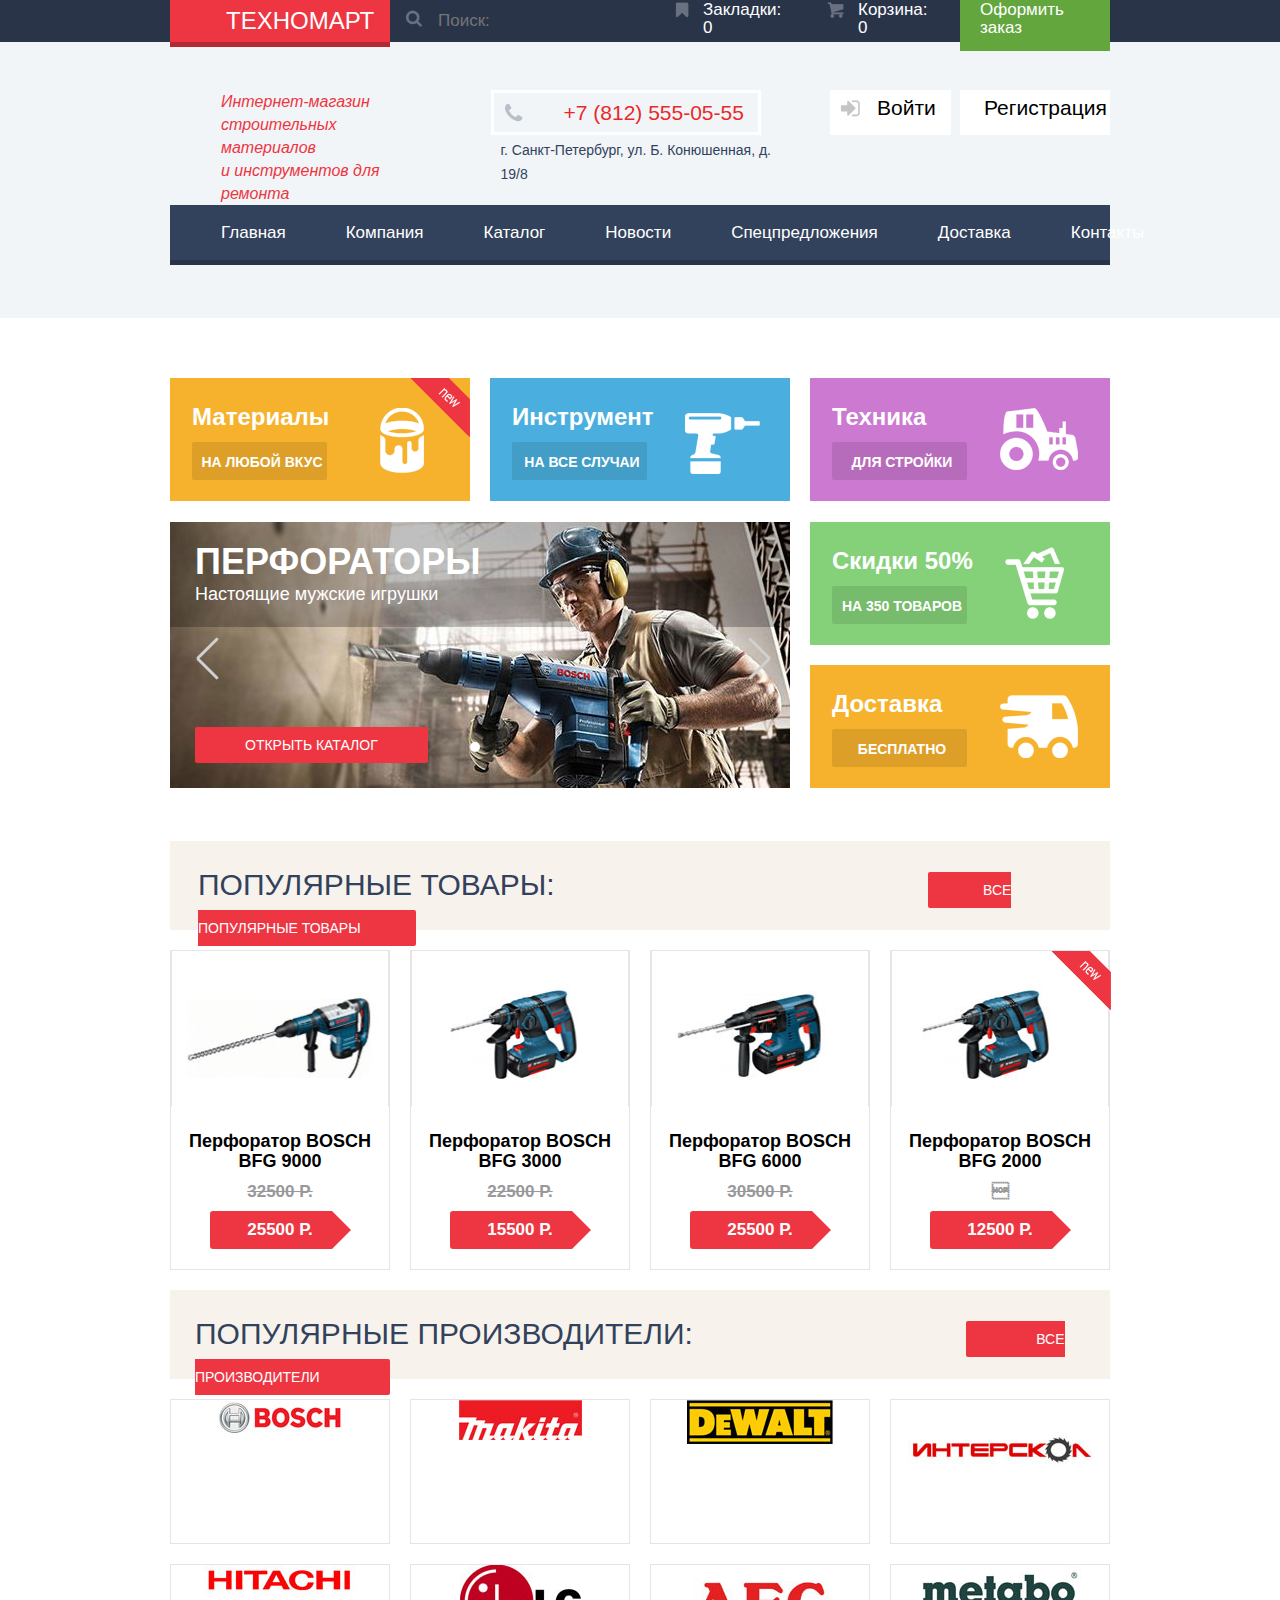
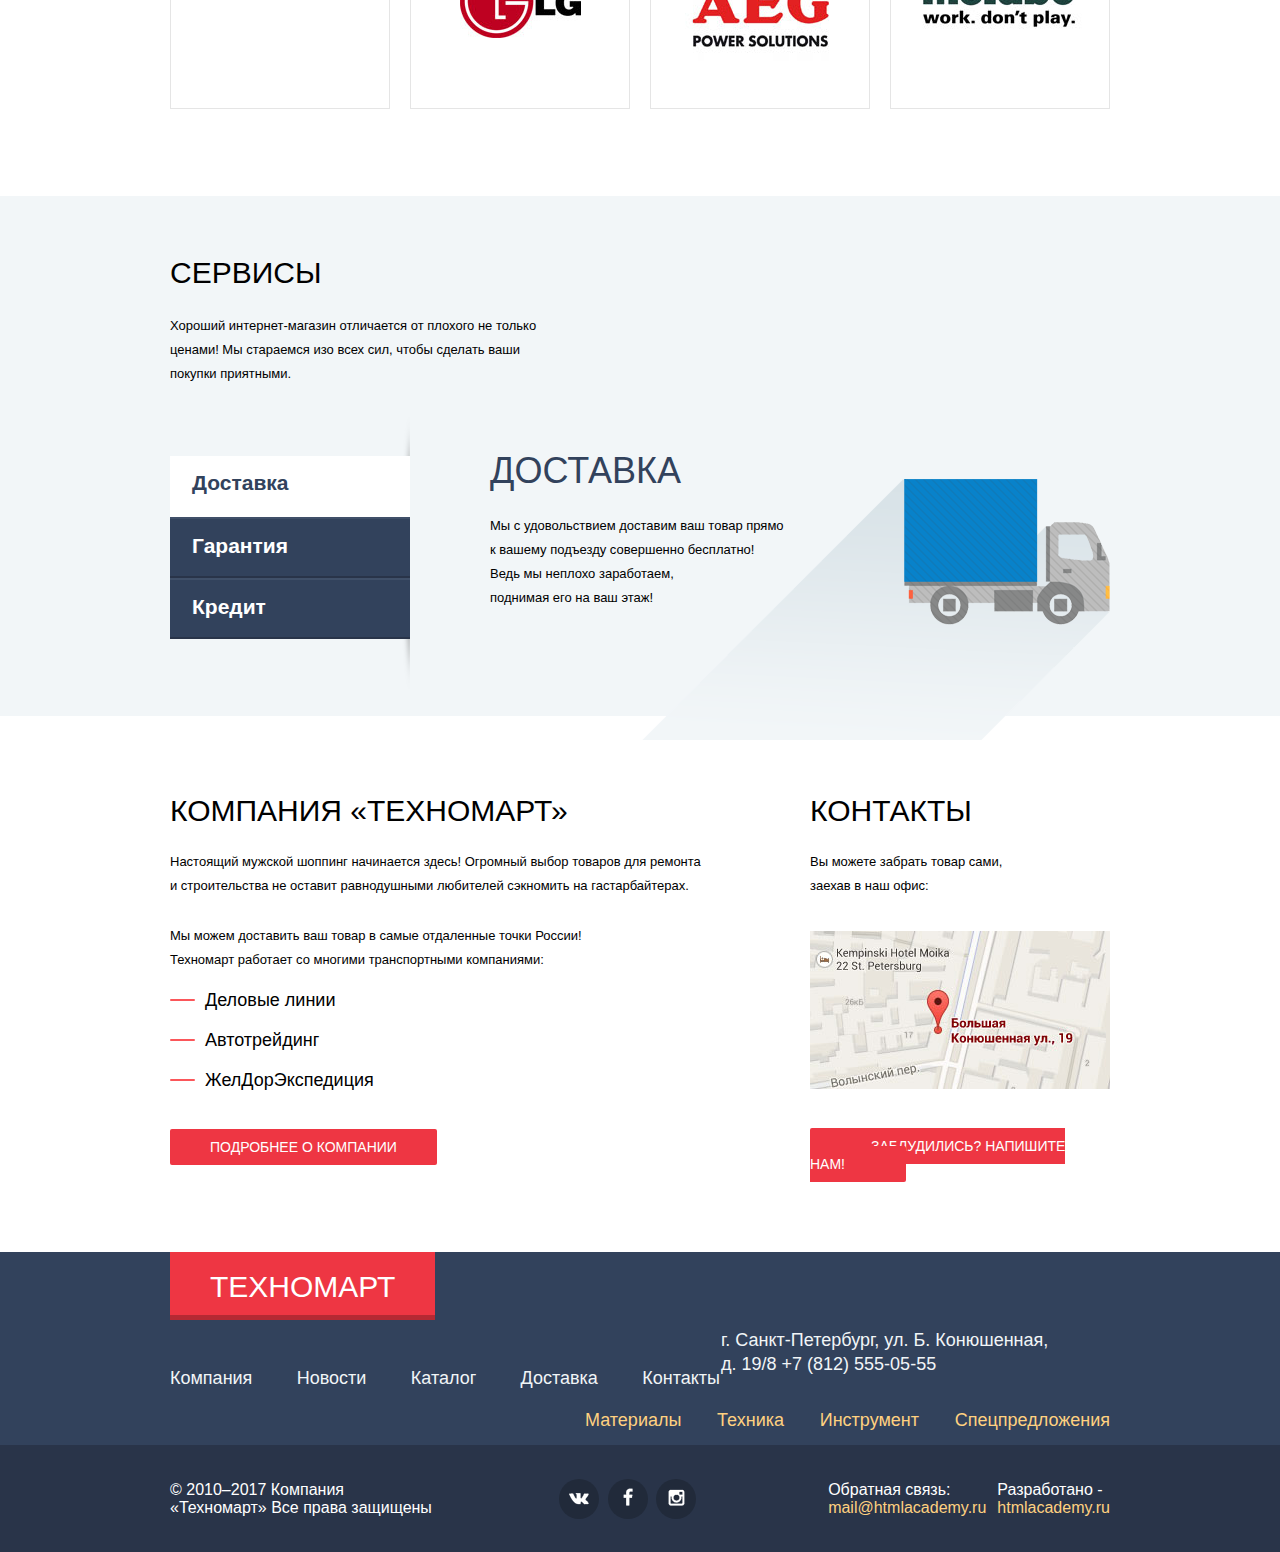
==== index.html @ 322a37ca "Декоративные элементы" ====
<!DOCTYPE html>
<html lang="ru">
  <head>
    <meta charset="utf-8">
    <title>HTML Academy: Техномарт</title>
    <link href="css/style.css" rel="stylesheet">
  </head>
  <body>
    <header class="page-header">
      <div class="top-header">
        <div class="top-header-layout container">
          <div class="header-logo">
            <a class="header-logo-link">ТЕХНОМАРТ</a>
          </div>
          <form action="https://echo.htmlacademy.ru" method="get" class="search">
            <input type="search" name="search" placeholder="Поиск:">
            <input type="submit" value="Отправить" class="search-btn">
          </form>
          <div class="marker">
            <a class="header-link" href="#">Закладки: 0</a>
          </div>
          <div class="basket">
            <a class="header-link" href="#">Корзина: 0</a>
          </div>
          <div class="make-order">
            <a class="header-link" href="#">Оформить заказ</a>
          </div>
        </div>
      </div>
      <div class="middle-header">
        <div class="container">
          <div class="middle-header-layout">
            <div class="desk">
              <p>Интернет-магазин строительных материалов
                и&nbsp;инструментов для ремонта</p>
            </div>
            <div class="header-contacts">
              <div class="phone">
                <p>+7 (812) 555-05-55</p>
              </div>
              <div class="header-adress">
                <p>г. Санкт-Петербург, ул. Б. Конюшенная, д. 19/8</p>
              </div>
            </div>
            <div class="user-block"> <!--Оставлен только блок незарегистрированного пользователя, согласно макета-->
              <div class="user-out">
                <a class="login user-btn" href="#">Войти</a>
                <a class="registration user-btn" href="#">Регистрация</a>
              </div>
            </div>
          </div>
          <nav class="main-nav">
            <a>Главная</a>
            <a href="#">Компания</a>
            <a href="#">Каталог</a>
            <a href="#">Новости</a>
            <a href="#">Спецпредложения</a>
            <a href="#">Доставка</a>
            <a href="#">Контакты</a>
          </nav>
        </div>
      </div>
    </header>
    <main>
      <div class="container">
        <section class="promo">
          <div class="promo-left">
            <div class="promo-item promo-materials new-promo">
              <p>Материалы</p>
              <a class="promo-btn" href="#">на любой вкус</a>
            </div>
            <div class="promo-item promo-tool">
              <p>Инструмент</p>
              <a class="promo-btn" href="#">на все случаи</a>
            </div>
            <div class="slider">
              <input type="radio" name="slider1" id="slider1_1" checked="checked">
              <label for="slider1_1"></label>
              <div class="slider-show">
                <p class="slider-title">Перфораторы</p>
                <p class="slider-text">Настоящие мужские игрушки</p>
                <a class="btn slider-btn" href="#">Открыть каталог</a>
              </div>
              <input type="radio" name="slider1" id="slider1_2">
              <label for="slider1_2"></label>
              <div class="slider-hide">
                <p class="slider-title">Дрели</p>
                <p class="slider-text">Соседям на радость!</p>
                <a class="btn slider-btn" href="#">Открыть каталог</a>
              </div>
              <a class="next" href="next"></a>
              <a class="prev" href="prev"></a>
            </div>
          </div>
          <div class="promo-right">
            <div class="promo-item promo-mechanism">
              <p>Техника</p>
              <a class="promo-btn" href="#">для стройки</a>
            </div>
            <div class="promo-item promo-sale">
              <p>Скидки 50%</p>
              <a class="promo-btn" href="#">на 350 товаров</a>
            </div>
            <div class="promo-item promo-delivery">
              <p>Доставка</p>
              <a class="promo-btn" href="#">бесплатно</a>
            </div>
          </div>
        </section>
        <section class="top-products">
          <h2 class="subject">
            Популярные товары:
            <a class="btn top-btn" href="#">Все популярные товары</a>
          </h2>
          <div class="top-item-layout">
            <article class="top-item">
              <img src="img/bfg-9000.jpg" width="218" height="156" alt="Перфоратор BOSH BFG 9000">
              <h3><a  class="top-item-title" href="#">Перфоратор BOSCH BFG&nbsp;9000</a></h3>
              <p class="top-item-sale">32500 р.</p>
              <p class="top-item-price">25500 р.</p>
              <div class="btn top-item-btn">
                <a class="item-btn" href="#">Купить</a>
                <a class="item-btn" href="#">В закладки</a>
              </div>
            </article>
            <article class="top-item">
              <img src="img/bfg-3000.jpg" width="218" height="156" alt="Перфоратор BOSH BFG 3000">
              <h3><a  class="top-item-title" href="#">Перфоратор BOSCH BFG&nbsp;3000</a></h3>
              <p class="top-item-sale">22500 р.</p>
              <p class="top-item-price">15500 р.</p>
              <div class="btn top-item-btn">
                <a class="item-btn" href="#">Купить</a>
                <a class="item-btn" href="#">В закладки</a>
              </div>
            </article>
            <article class="top-item">
              <img src="img/bfg-6000.jpg" width="218" height="156" alt="Перфоратор BOSH BFG 6000">
              <h3><a  class="top-item-title" href="#">Перфоратор BOSCH BFG&nbsp;6000</a></h3>
              <p class="top-item-sale">30500 р.</p>
              <p class="top-item-price">25500 р.</p>
              <div class="btn top-item-btn">
                <a class="item-btn" href="#">Купить</a>
                <a class="item-btn" href="#">В закладки</a>
              </div>
            </article>
            <article class="top-item new-item">
              <img src="img/bfg-2000.jpg" width="218" height="156" alt="Перфоратор BOSH BFG 2000">
              <h3><a  class="top-item-title" href="#">Перфоратор BOSCH BFG&nbsp;2000</a></h3>
              <p class="top-item-sale">&#129;</p>
              <p class="top-item-price">12500 р.</p>
              <div class="top-item-btn">
                <a class="item-btn" href="#">Купить</a>
                <a class="item-btn" href="#">В закладки</a>
              </div>
            </article>
          </div>
        </section>
        <section class="top-maker">
          <h2 class="subject">
            Популярные производители:
            <a class="btn top-btn top-maker-btn" href="#">Все производители</a>
          </h2>
          <div class="top-maker-layout">
            <div class="top-maker-item">
              <a class="maker-btn" href="#"><img src="img/bosch.jpg" width="126" height="37" alt="BOSH"></a>
            </div>
            <div class="top-maker-item">
              <a class="maker-btn" href="#"><img src="img/makita.jpg" width="123" height="40" alt="Makita"></a>
            </div>
            <div class="top-maker-item">
              <a class="maker-btn" href="#"><img src="img/dewalt.jpg" width="146" height="44" alt="DeWALT"></a>
            </div>
            <div class="top-maker-item">
              <a class="maker-btn" href="#"><img src="img/interskol.jpg" width="200" height="88" alt="Интерскол"></a>
            </div>
            <div class="top-maker-item">
              <a class="maker-btn" href="#"><img src="img/hitachi.jpg" width="169" height="31" alt="Hitachi"></a>
            </div>
            <div class="top-maker-item">
              <a class="maker-btn" href="#"><img src="img/lg.jpg" width="121" height="73" alt="LG"></a>
            </div>
            <div class="top-maker-item">
              <a class="maker-btn" href="#"><img src="img/aeg.jpg" width="151" height="96" alt="AEG"></a>
            </div>
            <div class="top-maker-item">
              <a class="maker-btn" href="#"><img src="img/metabo.jpg" width="204" height="69" alt="Metabo"></a>
            </div>
          </div>
        </section>
      </div>
      <section class="services">
        <div class="container">
          <h2 class="caption">Сервисы</h2>
          <p class="service-text">Хороший интернет-магазин отличается от плохого не только ценами! Мы стараемся изо всех сил, чтобы сделать ваши покупки приятными.</p>
          <div class="service-layout">
            <div class="service-slider">
              <a class="service-slider-item active" href="#">Доставка</a>
              <a class="service-slider-item" href="#">Гарантия</a>
              <a class="service-slider-item" href="#">Кредит</a>
            </div>
            <div class="service-slider-content">
              <div class="service-item service-delivery">
                <div class="service-slogan">
                  <p class="service-subtitle">Доставка</p>
                  <p class="service-text">
                    Мы с удовольствием доставим ваш товар прямо
                    к&nbsp;вашему&nbsp;подъезду&nbsp;совершенно бесплатно!
                  </p>
                  <p class="service-text">
                    Ведь мы неплохо заработаем, <br> <!--иначе летит текст остальных слайдов-->
                    поднимая его на ваш этаж!
                  </p>
                </div>
              </div>
              <div class="service-item service-guarantee slider-service-hide">
                <div class="service-slogan">
                  <p class="service-subtitle">Гарантия</p>
                  <p class="service-text">
                    Если купленный у нас товар поломается или заискрит,
                    а&nbsp;также&nbsp;в&nbsp;случае пожара, спровоцированного его возгоранием,
                    вы&nbsp;всегда можете быть уверены в нашей гарантии. Мы обменяем
                    сгоревший товар на новый.
                  </p>
                  <p class="service-text">
                    Дом уж восстановите как-нибудь сами
                  </p>
                </div>
              </div>
              <div class="service-item service-credit slider-service-hide">
                <div class="service-slogan">
                  <p class="service-subtitle">Кредит</p>
                  <p class="service-text">
                    Залезть в долговую яму стало проще!
                  </p>
                  <p class="service-text">
                    Кредитные консультанты придут вам на помощь.
                  </p>
                  <a class="btn slider-btn service-btn" href="#">Отправить заявку</a>
                </div>
              </div>
            </div>
          </div>
        </div>
      </section>
      <div class="container">
        <div class="information">
          <section class="about-us">
            <h2 class="caption">КОМПАНИЯ «Техномарт»</h2>
            <p class="service-text">
              Настоящий мужской шоппинг начинается здесь! Огромный выбор товаров для ремонта и строительства не оставит равнодушными любителей сэкномить на гастарбайтерах.
            </p>
            <p class="service-text">
              Мы можем доставить ваш товар в самые отдаленные точки России!
              Техномарт&nbsp;работает&nbsp;со&nbsp;многими транспортными компаниями:
            </p>
            <ul class="partners">
              <li>Деловые линии</li>
              <li>Автотрейдинг</li>
              <li>ЖелДорЭкспедиция</li>
            </ul>
            <a class="btn about-btn" href="#">Подробнее о компании</a>
          </section>
          <section class="info-contacts">
            <h2 class="caption">Контакты</h2>
            <p class="service-text">
              Вы можете забрать товар сами,<br>
              заехав в наш офис:
            </p>
            <img src="img/map-small.jpg" alt="Большая Конюшенная ул.,19" width="300" height="158">
            <a class="map" href="#"></a>
            <a class="btn write-us" href="#">Заблудились? Напишите нам!</a>
          </section>
        </div>
      </div>
    </main>
    <footer>
      <div class="footer-top">
        <div class="footer-top-layout container">
          <div class="footer-logo">
            <a class="footer-logo-link">ТЕХНОМАРТ</a>
          </div>
          <nav class="footer-nav">
            <a href="#">Компания</a>
            <a href="#">Новости</a>
            <a href="#">Каталог</a>
            <a href="#">Доставка</a>
            <a href="#">Контакты</a>
          </nav>
          <div class="footer-contacts">
            <p>г. Санкт-Петербург, ул. Б. Конюшенная, д. 19/8
            +7 (812) 555-05-55</p>
          </div>
          <nav class="footer-nav sub-nav">
            <a href="#">Материалы</a>
            <a href="#">Техника</a>
            <a href="#">Инструмент</a>
            <a href="#">Спецпредложения</a>
          </nav>
        </div>
      </div>
      <div class="footer-bottom">
        <div class="footer-bottom-layout container">
          <div class="footer-copyright">
            <p>
              &#169; 2010–2017 Компания «Техномарт»
              Все&nbsp;права&nbsp;защищены
            </p>
          </div>
          <div class="footer-social">
            <a class="social-btn social-btn-vk" href="#">Вконтакте</a>
            <a class="social-btn social-btn-fb" href="#">Фейсбук</a>
            <a class="social-btn social-btn-inst" href="#">Инстаграм</a>
          </div>
          <div class="footer-email">
            <p>Обратная связь:
              <a class="footer-link" href="mailto:mail@htmlacademy.ru">mail@htmlacademy.ru</a>
            </p>
          </div>
          <div class="footer-creator">
            <p>Разработано -
              <a class="footer-link" href="https://htmlacademy.ru">htmlacademy.ru</a>
            </p>
          </div>
        </div>
      </div>
    </footer>
    <div class="modal-write">
      <form class="modal-write-form" action="https://echo.htmlacademy.ru" method="post">
        <a href="#close" title="Закрыть" class="close">X</a>
        <label>Ваше имя: <input type="text" name="username" placeholder="Представьтесь, пожалуйста"></label>
        <label>Ваш e-mail: <input type="email" name="email" placeholder="Для отправки ответа"></label>
        <label>Текст письма:<textarea name="comment" rows="10">В свободной форме</textarea></label>
        <input type="submit" value="Отправить" class="btn write-btn">
      </form>
    </div>
  </body>
</html>
---- css/style.css ----
html,
body {
  min-width: 960px;
  margin: 0;
  padding: 0;
  font-family: "Cuprum", "Arial", sans-serif;
  font-size: 17px;
  line-height: 18px;
  color: #000000;
  background-color: #ffffff;
}
.container {
  width: 940px;
  padding: 0 10px;
  margin: 0 auto;
}
a {
  text-decoration: none;
  color: inherit;
}
.page-header {
  color: #ffffff;
  background-color: #f1f5f7;
}
.top-header {
  height: 42px;
  background-color: #293449;
}
.top-header-layout {
  display: flex;
  height: 42px;
  align-items: center;
}
.header-logo {
  width: 220px;
  background-color: #ee3643;
  min-height: 42px;
  box-shadow: 0 5px 0 0 #b52933;
}
.header-logo:hover {
  background-color: #ca2c37;
  box-shadow: 0 5px 0 0 #9a212a;
}
.header-logo:active {
  background-color: #ba2732;
  box-shadow: 0 5px 0 0 #8e1e26;
}
.header-logo-link {
  display: block;
  font-size: 24px;
  line-height: 24px;
  padding: 9px 56px;
}
.search {
  width: 270px;
  position: relative;
}
.search input[type="search"] {
  width: 270px;
  min-height: 42px;
  padding-left: 48px;
  padding-top: 12px;
  padding-bottom: 12px;
  font: inherit;
  color: #000000;
  border: none;
  background-color: #293449;
}
.search input[type="search"]:hover {
  background-color: #212a3a;
}
.search input[type="search"]:focus {
  background-color: #ffffff;
}
.search-btn {
  display: none;
}
.search::before {
  content: "";
  position: absolute;
  top: 10px;
  left: 15px;
  width: 20px;
  height: 20px;
  background: transparent url("../img/spritesheet.png") no-repeat;
  background-position: -239px -111px;
  opacity: 0.3;
}
.search:hover::before {
  opacity: 1;
}
.marker,
.basket,
.make-order {
  width: 170px;
  position: relative;
}
.marker .header-link {
  display: block;
  padding: 14px 20px;
  padding-left: 43px;
  padding-top: 9px;
}
.marker .header-link:hover {
  background-color: #212a3a;
}
.marker .header-link:active {
  background-color: #161d29;
}
.marker .header-link::before {
  content: "";
  position: absolute;
  top: 10px;
  left: 15px;
  width: 20px;
  height: 20px;
  background: transparent url("../img/spritesheet.png") no-repeat;
  background-position: -62px -15px;
  opacity: 0.3;
}
.marker .header-link:hover::before {
  opacity: 1;
}
.marker .header-link:active::before {
  opacity: 0.5;
}
.basket .header-link {
  display: block;
  padding: 14px 20px;
  padding-left: 48px;
  padding-top: 9px;
}
.basket .header-link:hover {
  background-color: #212a3a;
}
.basket .header-link:active {
  background-color: #161d29;
}
.basket .header-link::before {
  content: "";
  position: absolute;
  top: 10px;
  left: 17px;
  width: 20px;
  height: 20px;
  background: transparent url("../img/spritesheet.png") no-repeat;
  background-position: -15px -15px;
  opacity: 0.3;
}
.basket .header-link:hover::before {
  opacity: 1;
}
.basket .header-link:active::before {
  opacity: 0.5;
}
.basket-catalog {
  background: #ee3643;
}
.make-order {
  background-color: #63a63e;
}
.make-order:hover {
  background-color: #5fbb2d;
}
.make-order:active {
  background-color: #518534;
}
.make-order .header-link {
  display: block;
  padding: 14px 20px;
  padding-top: 9px;
}
.header-link {
  display: block;
  padding: 14px 20px;
}
.middle-header {
  padding-bottom: 10px;
  margin-bottom: 60px;
  min-height: 218px;
  background-color: #f1f5f7;
}
.catalog-header {
  margin-bottom: 0;
}
.middle-header-layout {
  display: flex;
  min-height: 111px;
  justify-content: space-between;
  margin-top: 48px;
}
.desk {
  width: 205px;
  font-size: 16px;
  line-height: 23px;
  font-style: italic;
  color: #ee3643;
  padding-left: 51px;
  padding-right: 45px;
}
.desk p {
  margin: 0;
}
.header-contacts {
  width: 300px;
}
.phone {
  font-size: 21px;
  color: #e9292a;
  border: solid 3px #ffffff;
  width: 264px;
  height: 39px;
  position: relative;
}
.phone p {
  margin: 0;
  padding-left: 70px;
  padding-top: 11px;
}
.phone p::before {
  content: "";
  position: absolute;
  top: 10px;
  left: 10px;
  width: 20px;
  height: 20px;
  background: transparent url("../img/spritesheet.png") no-repeat;
  background-position: -239px -62px;
}
.header-adress {
  font-size: 14px;
  line-height: 24px;
  color: #32425c;
}
.header-adress p {
  margin: 0;
  margin-top: 3px;
  padding-left: 10px;
}
.user-block {
  width: 300px;
}
.user-out {
  display: flex;
  justify-content: space-between;
}
.user-btn {
  font-size: 21px;
  color: #000000;
  background: #ffffff
}
.login {
  width: 66px;
  height: 26px;
  padding-left: 47px;
  padding-top: 9px;
  padding-right: 8px;
  padding-bottom: 10px;
  background-color: #ffffff;
  margin-left: 20px;
  position: relative;
}
.login:hover {
  color: #ee3643;
}
.login:active {
  color: #e4e4e4;
}
.login::before {
  content: "";
  position: absolute;
  top: 10px;
  left: 10px;
  width: 20px;
  height: 20px;
  background: transparent url("../img/spritesheet.png") no-repeat;
  background-position: -170px -123px;
}
.login:hover::before {
  background-position: -125px -170px;
}
.login:active::before {
  background-position: -170px -123px;
}
.registration {
  width: 102px;
  height: 26px;
  padding-left: 24px;
  padding-top: 9px;
  padding-right: 24px;
  padding-bottom: 10px;
  background-color: #ffffff;
}
.registration:hover {
  color: #ee3643;
}
.registration:active {
  color: #e4e4e4;
}
.profile {
  display: inline-block;
  padding: 10px;
  padding-bottom: 14px;
  padding-left: 49px;
  padding-right: 0;
  position: relative;
}
.profile::before {
  content: "";
  position: absolute;
  top: 11px;
  left: 12px;
  width: 20px;
  height: 20px;
  background: transparent url("../img/spritesheet.png") no-repeat;
  background-position: -15px -205px;
}
.exit {
  position: relative;
  display: inline-block;
  min-width: 25px;
  font-size: 0;
}
.exit::before {
  content: "";
  position: absolute;
  bottom: 5px;
  left: 30px;
  width: 20px;
  height: 20px;
  background: transparent url("../img/spritesheet.png") no-repeat;
  background-position: -175px -170px;
}
.user-nav {
  padding-top: 8px;
  font-size: 16px;
  margin-left: 17px;
}
.user-info {
  text-decoration: underline;
  color: #32425c;
  padding-right: 31px;
  position: relative;
}
.user-info:first-child::after {
  content: "";
  position: absolute;
  width: 4px;
  height: 4px;
  border-radius: 50%;
  background-color: #000000;
  right: 10px;
  top: 8px;
}
.main-nav {
  display: flex;
  min-height: 55px;
  justify-content: space-around;
  align-items: center;
  line-height: 17px;
  background-color: #32425c;
  padding-left: 21px;
  padding-right: 22px;
  box-shadow: 0 5px 0 0 #293449;
}
.main-nav a {
  padding: 19px 30px;
}
.main-nav a:hover {
  background-color: #293449;
}
.main-nav a:active {
  background-color: #1d2739;
  box-shadow: 0 5px 0 0 #1d2739;
}
.btn {
  font-size: 14px;
  color: #ffffff;
  background-color: #ee3643;
}
.promo {
  display: flex;
  justify-content: space-between;
  margin-bottom: 53px;
  color: #ffffff;
  height: 410px;
}
.promo-left {
  display: flex;
  flex-wrap: wrap;
  justify-content: space-between;
  align-content: space-between;
  margin-bottom: 20px;
  width: 620px;
  height: 410px;
}
.promo-right {
  display: flex;
  flex-direction: column;
  justify-content: space-between;
  align-items: center;
  width: 300px;
  height: 410px;
}
.promo-item {
  width: 278px;
  height: 123px;
  font-weight: bold;
  font-size: 24px;
  line-height: 30px;
  padding-left: 22px;
}
.promo-item p {
  margin-bottom: 10px;
}
.promo-materials {
  background: #f6b22d url("../img/promo-materials.png") no-repeat;
  background-position: 210px 30px;
}
.promo-tool {
  background: #4aafde url("../img/promo-tool.png") no-repeat;
  background-position: 195px 35px;
}
.promo-mechanism {
  background: #cc79d1 url("../img/promo-technics.png") no-repeat;
  background-position: 190px 30px;
}
.promo-sale {
  background: #85d179 url("../img/promo-sale.png") no-repeat;
  background-position: 195px 25px;
}
.promo-delivery {
  background: #f6b22d url("../img/promo-delivery.png") no-repeat;
  background-position: 190px 30px;
}
.promo-btn {
  display: block;
  width: 130px;
  height: 33px;
  text-align: center;
  vertical-align: middle;
  border-radius: 2px;
  text-transform: uppercase;
  padding-top: 5px;
  padding-left: 5px;
  background-color: rgba(0, 0, 0, 0.1);
  font-size: 14px;
  color: #ffffff;
}
.promo-btn:hover {
  background-color: rgba(0, 0, 0, 0.2);
}
.promo-btn:active {
  background-color: rgba(0, 0, 0, 0.3);
}
.new-promo {
  position: relative;
}
.new-promo::before {
  content: "";
  position: absolute;
  left: 240px;
  width: 60px;
  height: 60px;
  background: url("../img/new flag.png") no-repeat;
}
.slider {
  width: 620px;
  height: 266px;
  position: relative;
}
.slider > div {
  position: absolute;
  top: 0;
  left: 0;
  right: 0;
  bottom: 0;
  z-index: 0;
  visibility: hidden;
  opacity: 0;
}
.slider > input:checked + label + div {
  visibility: visible;
  opacity: 1;
}
.slider > input {
  display: none;
}
.slider > input + label {
  display: inline-block;
  width: 10px;
  height: 10px;
  border-radius: 8px;
  background: #ffffff;
  cursor: pointer;
  position: absolute;
  left: 300px;
  top: 220px;
  margin-right: 10px;
}
.slider > input:checked + label {
  width: 6px;
  height: 6px;
  border-radius: 5px;
  border: 2px solid #ffffff;
  background: #ee3643;
}
.slider-hide {
  background: #867966 url("../img/slider-2.jpg") no-repeat;
}
.slider-show {
  background: #867966 url("../img/slider-1.jpg") no-repeat;
}
.slider-title {
  font-weight: bold;
  font-size: 36px;
  line-height: 30px;
  margin-bottom: 0;
  margin-left: 25px;
  margin-top: 25px;
  text-transform: uppercase;
}
.slider-text {
  font-family: "PT Sans", "Verdana", sans-serif;
  font-size: 18px;
  line-height: 24px;
  margin-left: 25px;
  padding-bottom: 75px;
  margin-top: 5px;
  margin-bottom: 55px
}
.slider-btn {
  margin-left: 25px;
  padding: 10px 50px;
  text-transform: uppercase;
  border-radius: 2px;
}
.slider-btn:hover {
  background: #ca2c37;
}
.slider-btn:active {
  background: #ba2732;
}
.next {
  position: relative;
}
.next::after {
  content: "";
  position: absolute;
  top: 125px;
  left: 23px;
  width: 29px;
  height: 3px;
  background-color: #d0d0d0;
  border-radius: 1px;
  transform: rotate(-45deg);
}
.next::before {
  content: "";
  position: absolute;
  top: 145px;
  left: 23px;
  width: 29px;
  height: 3px;
  background-color: #d0d0d0;
  border-radius: 1px;
  transform: rotate(45deg);
}
.prev {
  position: relative;
}
.prev::after {
  content: "";
  position: absolute;
  top: 125px;
  left: 575px;
  width: 29px;
  height: 3px;
  background-color: #d0d0d0;
  border-radius: 1px;
  transform: rotate(45deg);
}
.prev::before {
  content: "";
  position: absolute;
  top: 145px;
  left: 575px;
  width: 29px;
  height: 3px;
  background-color: #d0d0d0;
  border-radius: 1px;
  transform: rotate(-45deg);
}
.top-products {
  margin-bottom: 20px;
}
.subject {
  height: 56px;
  margin-bottom: 20px;
  color: #32425c;
  font-size: 30px;
  line-height: 38px;
  background-color: #f7f3ec;
  padding-left: 28px;
  padding-top: 25px;
  padding-bottom: 8px;
  text-transform: uppercase;
  font-weight: normal;
}
.top-btn {
  /*никак не получается поднять на 5px;*/
  padding: 10px 55px;
  border-radius: 2px;
  margin-left: 365px;
  line-height: 18px;
}
.catalog-subject {
  background-color: #f2f6f8;
  margin-top: 0;
}
.top-item-layout {
  display: flex;
  min-height: 318px;
  justify-content: space-between;
}
.top-item {
  width: 218px;
  font-family: "PT Sans", "Verdana", sans-serif;
  font-weight: bold;
  text-align: center;
  border: solid 1px #e5e5e5;
}
.top-item h3 {
  margin: 0;
  margin-top: 20px;
}
.top-item-title {
  line-height: 20px;
  font-size: 18px;
}
.top-item-sale {
  color: #999999;
  text-decoration: line-through;
  margin-top: 12px;
  margin-bottom: 9px;
  text-transform: uppercase;
}
.top-item-price {
  position:relative;
  width:80px;
  margin:10px auto;
  margin-bottom:20px;
  padding:10px 30px;
  color:white;
  background:#ee3643;
  border-radius:3px;
  text-transform: uppercase;
}
.top-item-price::after {
  content:"";
   position:absolute;
   top:0;
   right:-20px;
   width:0;
   height:0;
   border:19px solid white;
   border-left-color:#ee3643;
}
.top-item-btn {
  display: none;
  font-family: "Cuprum", "Arial", sans-serif;
}
.new-item {
  position: relative;
}
.new-item::before {
  content: "";
  position: absolute;
  left: 160px;
  width: 60px;
  height: 60px;
  background: url("../img/new flag.png") no-repeat;
}
.top-maker {
  margin-bottom: 67px;
}
.top-maker .subject {
  margin-top: 0;
  padding-left: 25px;
}
.top-maker-btn {
  padding: 10px 70px;
  margin-left: 265px;
}
.top-maker-layout {
  display: flex;
  flex-wrap: wrap;
  justify-content: space-between;
}
.top-maker-item {
  width: 218px;
  height: 143px;
  border: solid 1px #e5e5e5;
  text-align: center;
  margin-bottom: 20px;
}
.services {
  min-height: 480px;
  padding-top: 40px;
  background-color: #f2f6f8;
  margin-bottom: 58px;
}
.caption {
  font-size: 30px;
  line-height: 24px;
  text-transform: uppercase;
  margin-bottom: 29px;
  font-weight: normal;
}
.services .service-text {
  width: 400px;
}
.service-text {
  font-family: "PT Sans", "Verdana", sans-serif;
  font-size: 13px;
  line-height: 24px;
}
.service-layout {
  display: flex;
  height: 285px;
  margin-top: 25px;
}
.service-slider {
  width: 240px;
  background: url("../img/Layer 118.png") no-repeat right;
  padding: 45px 0;
}
.slider-service-hide {
  display: none;
}
.service-slider-item {
  height: 45px;
  color: #ffffff;
  font-weight: bold;
  font-size: 21px;
  line-height: 30px;
  background-color: #32425c;
  display: block;
  border-top: solid 2px #405069;
  border-bottom: solid 2px #293449;
  padding-left: 22px;
  padding-top: 12px;
}
.active {
  height: 49px;
  color: #32425c;
  background-color: #ffffff;
  border: none;
}
.service-slider-content {
  width: 700px;
}
.service-item {
  padding-left: 80px;
  padding-bottom: 130px;
}
.service-subtitle {
  line-height: 24px;
  font-size: 36px;
  color: #32425c;
  text-transform: uppercase;
  margin-top: 48px;
  margin-bottom: 31px;
}
.service-slogan .service-text {
  margin: 0;
}
.service-delivery {
  background: url("../img/delivery.png") no-repeat right bottom;
}
.service-guarantee {
  background: url("../img/guarantee.png") no-repeat right top;
}
.service-credit {
  background: url("../img/credit.png") no-repeat right top;
}
.service-btn {
  padding: 10px 45px;
  margin-left: 0;
}
.information {
  display: flex;
  margin-bottom: 63px;
  min-height: 415px;
}
.about-us {
  width: 540px;
}
.about-us .caption,
.info-contacts .caption {
  margin-bottom: 27px;
}
.about-us .service-text {
  margin-top: 26px;
}
.partners {
  font-size: 18px;
  line-height: 20px;
  list-style: none;
  padding-left: 0;
  margin-bottom: 28px;
}
.partners li {
  position: relative;
  padding-left: 35px;
  padding-bottom: 20px;
}
.partners li::before {
  content: "";
  position: absolute;
  top: 9px;
  left: 0;
  width: 25px;
  height: 2px;
  background-color: #fb565a;
  border-radius: 1px;
}
.about-btn {
  padding: 10px 40px;
  border-radius: 2px;
  text-transform: uppercase;
}
.info-contacts {
  width: 300px;
  margin-left: auto;
}
.info-contacts img {
  margin-top: 20px;
  margin-bottom: 44px;
}
.write-us {
  padding: 10px 61px;
  border-radius: 2px;
  text-transform: uppercase;
}
.breadcrumbs {
  font-family: "PT Sans", "Verdana", sans-serif;
  font-size: 13px;
  height: 60px;
  text-transform: uppercase;
}
.breadcrumbs-item {
  position: relative;
}
.breadcrumbs-item::after {

}
.catalog-content {
  font-family: "PT Sans", "Verdana", sans-serif;
  display: flex;
  justify-content: space-between;
}
.catalog-left {
  width: 220px;
}
.making-item {
  display: flex;
  flex-direction: column;
  height: 750px;
}
.filter {
  font-size: 13px;
  height: 22px;
  margin-bottom: 16px;
  background-color: #f7f3ec;
}
.price {
  height: 192px;
}
.price-selection {
  font-weight: bold;
  line-height: 30px;
}
.option {
  font-size: 15px;
  line-height: 20px;
}
.option-title {
  line-height: 30px;
  font-weight: bold;
}
.brends {
  min-height: 265px;
}
.energy {
  min-height: 200px;
}
.catalog-submit {
  font-size: 13px;
}
.catalog-right {
  width: 700px;
  margin-left: auto;
}
.sorting {
  font-size: 13px;
  display: flex;
  background-color: #f7f3ec;
}
.sorting-left {
  width: 375px;
  margin-left: 110px;
}
.sorting-right {
  width: 70px;
  margin-left: 25px;
}
.catalog-item {
  display: flex;
  flex-wrap: wrap;
  justify-content: space-between;
}
.navigation {
  font-size: 13px;
}
.main-bottom {
  font-size: 30px;
  line-height: 24px;
}
.about .service-text {
  width: auto;
}
.footer-top-layout {
  display: flex;
  flex-wrap: wrap;
  height: 193px;
}
.footer-top {
  font-size: 18px;
  line-height: 24px;
  color: #f1f5f7;
  background-color: #32425c;
}
.footer-logo {
  margin-right: 172px;
  height: 63px;
  background-color: #ee3643;
  box-shadow: 0 5px 0 0 #b52933;
}
.footer-logo-link {
  display: block;
  color: #ffffff;
  padding: 20px 40px;
  font-size: 30px;
  line-height: 30px;
}
.footer-nav {
  display: flex;
  justify-content: space-between;
  width: 550px;
  padding-top: 38px;
}
.footer-nav a:hover {
  text-decoration: underline;
}
.footer-nav a:active {
  text-decoration: none;
  color: #a4abb4;
}
.footer-contacts {
  width: 330px;
  padding-left: 1px;
}
.footer-contacts p {
  margin-top: 0;
}
.sub-nav {
  width: 525px;
  margin-left: auto;
  color: #ffd180;
  padding-top: 0;
}
.sub-nav a:active {
  color: #ad956f;
}
.footer-bottom {
  color: #ffffff;
  font-size: 16px;
  background-color: #293449;
}
.footer-bottom-layout {
  display: flex;
  height: 107px;
  align-items: center;
}
.footer-copyright {
  width: 310px;
}
.footer-social {
  width: 310px;
  padding-left: 116px;
}
.social-btn {
  display: inline-block;
  width: 40px;
  height: 40px;
  margin: 0 2px;
  background: #212a3a url("../img/spritesheet.png") no-repeat center;
  border-radius: 50%;
  font-size: 0;
  vertical-align: top;
  text-decoration: none;
}
.social-btn:hover,
.social-btn:active {
  background-color: #ee3643
}
.social-btn-vk {
  background-position: -52px -239px;
}

.social-btn-fb {
  background-position: -211px -196px;
}

.social-btn-inst {
  background-position: -3px -243px;
}
.footer-email {
  width: 180px;
}
.footer-link {
  color: #ffd180;
}
.footer-creator {
  width: 140px;
}
.footer-creator p {
  margin-left: 11px;
}
.modal-write {
  width: 620px;
  height: 430px;
  display: none;
}
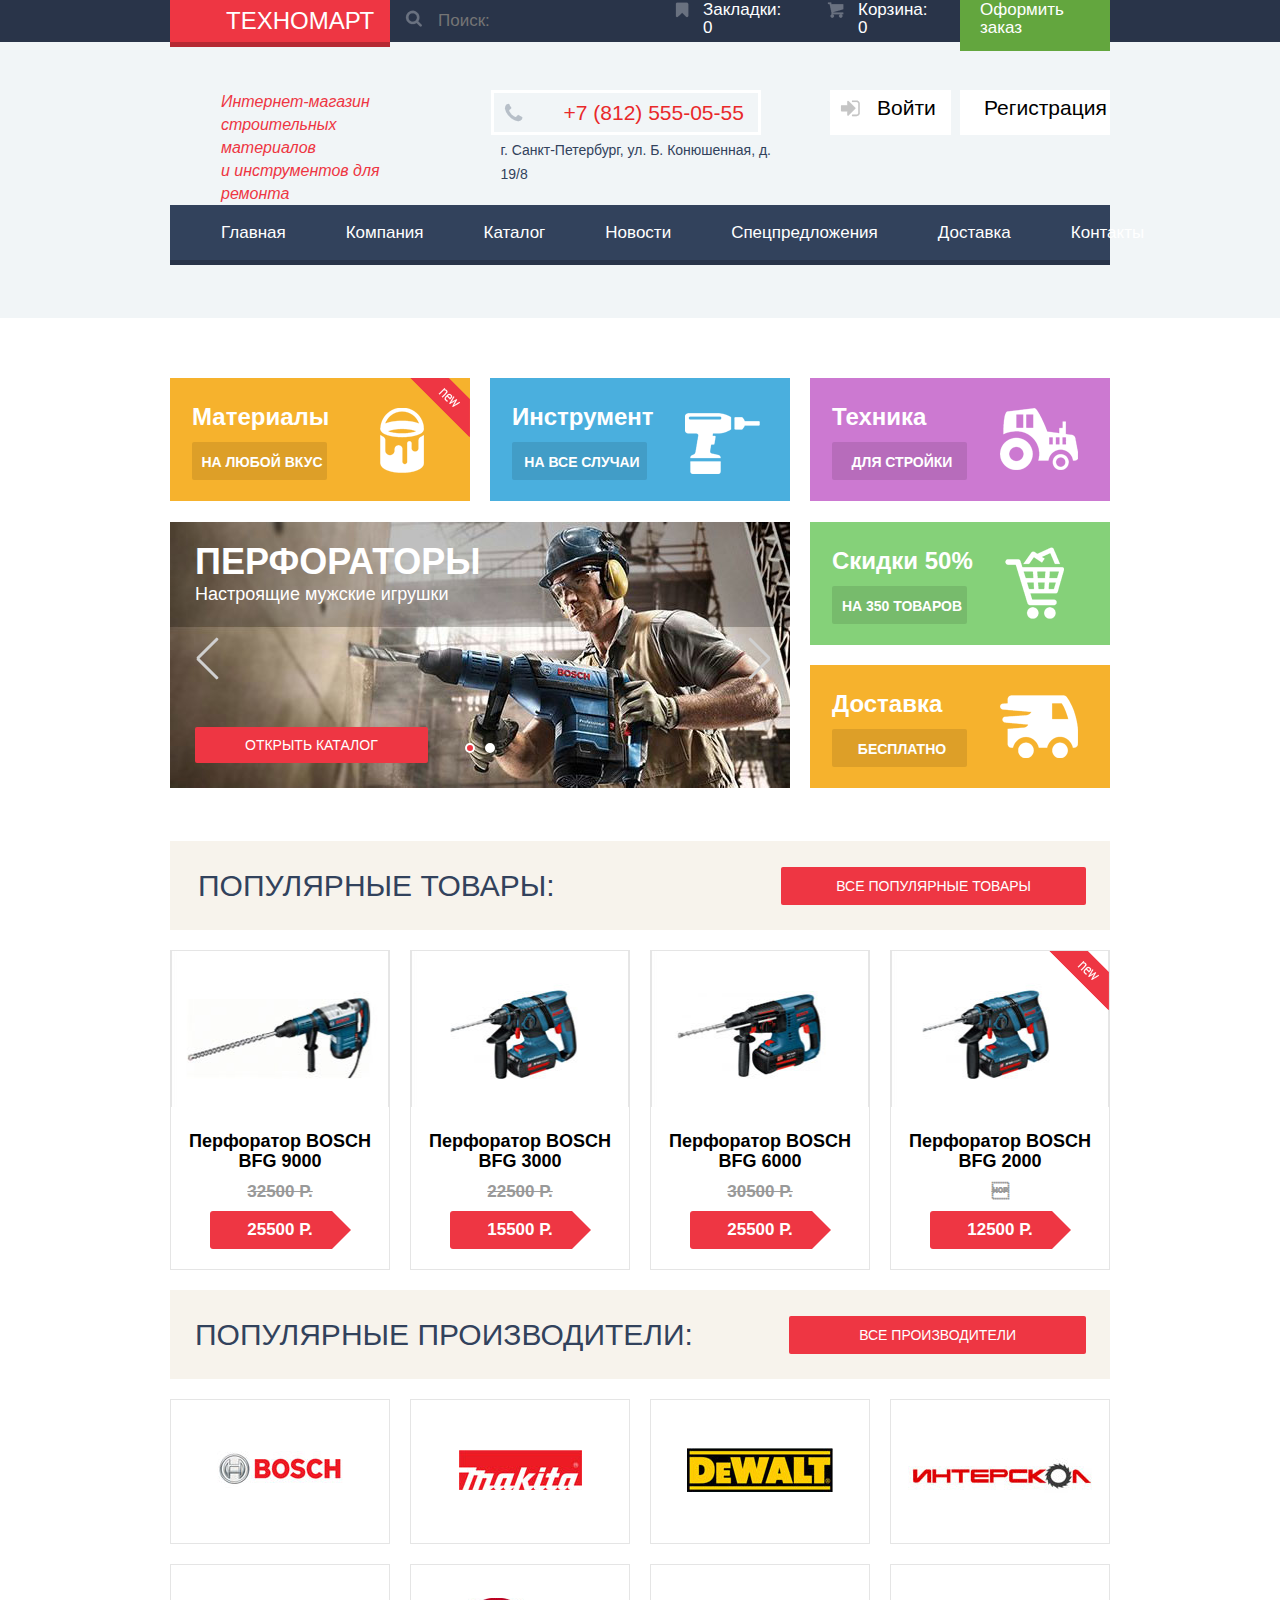
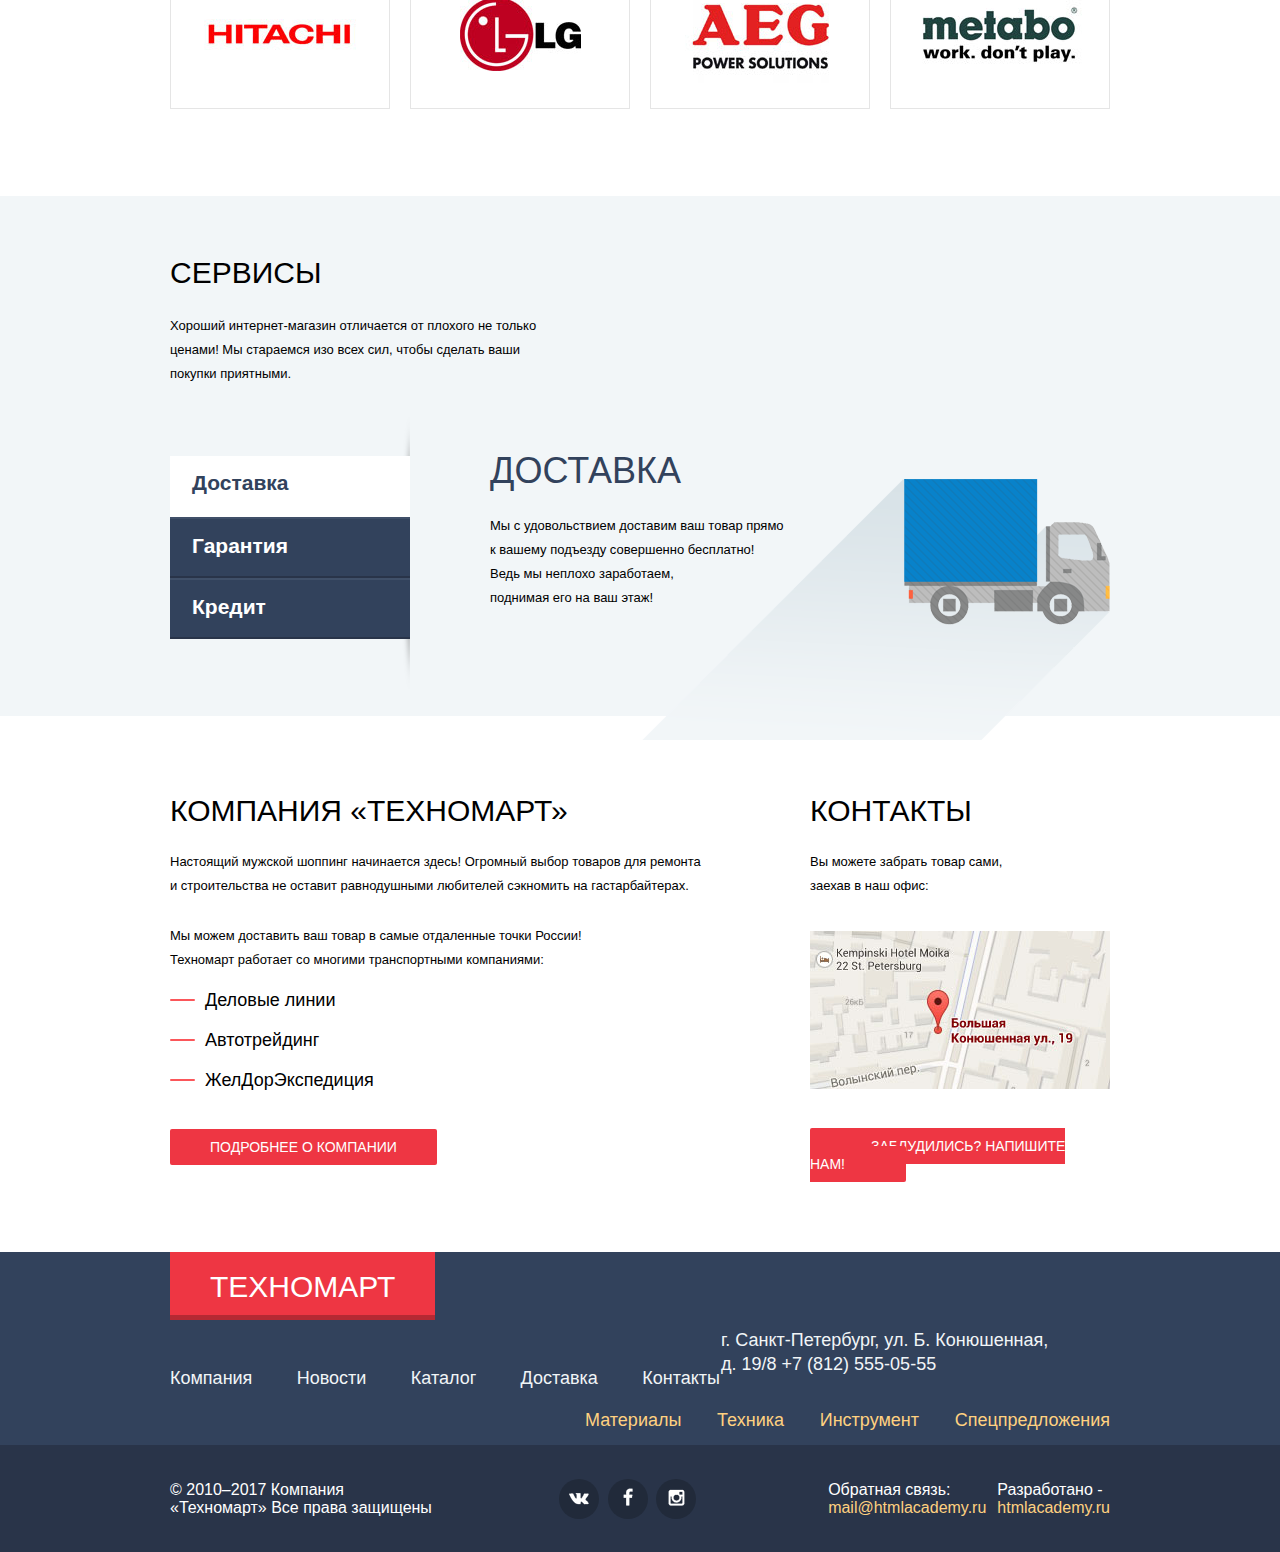
==== commit 55022e2d: "Декоративные элементы" ====
--- a/index.html
+++ b/index.html
@@ -52,7 +52,7 @@
           <nav class="main-nav">
             <a>Главная</a>
             <a href="#">Компания</a>
-            <a href="#">Каталог</a>
+            <a href="catalog.html">Каталог</a>
             <a href="#">Новости</a>
             <a href="#">Спецпредложения</a>
             <a href="#">Доставка</a>
@@ -74,19 +74,23 @@
               <a class="promo-btn" href="#">на все случаи</a>
             </div>
             <div class="slider">
-              <input type="radio" name="slider1" id="slider1_1" checked="checked">
-              <label for="slider1_1"></label>
-              <div class="slider-show">
-                <p class="slider-title">Перфораторы</p>
-                <p class="slider-text">Настоящие мужские игрушки</p>
-                <a class="btn slider-btn" href="#">Открыть каталог</a>
-              </div>
-              <input type="radio" name="slider1" id="slider1_2">
-              <label for="slider1_2"></label>
-              <div class="slider-hide">
-                <p class="slider-title">Дрели</p>
-                <p class="slider-text">Соседям на радость!</p>
-                <a class="btn slider-btn" href="#">Открыть каталог</a>
+              <input type="radio" id="btn-1" name="toggle" checked="checked">
+              <input type="radio" id="btn-2" name="toggle">
+              <div class="slider-controls">
+                <label for="btn-1"></label>
+                <label for="btn-2"></label>
+              </div>
+              <div class="slides">
+                <div class="slide">
+                  <p class="slider-title">Перфораторы</p>
+                  <p class="slider-text">Настроящие мужские игрушки</p>
+                  <a class="btn slider-btn" href="#">Открыть каталог</a>
+                </div>
+                <div class="slide">
+                  <p class="slider-title">Дрели</p>
+                  <p class="slider-text">Соседям на радость!</p>
+                  <a class="btn slider-btn" href="#">Открыть каталог</a>
+                </div>
               </div>
               <a class="next" href="next"></a>
               <a class="prev" href="prev"></a>
@@ -108,10 +112,12 @@
           </div>
         </section>
         <section class="top-products">
-          <h2 class="subject">
-            Популярные товары:
+          <div class="top-heading">
+            <h2 class="subject">
+              Популярные товары:
+            </h2>
             <a class="btn top-btn" href="#">Все популярные товары</a>
-          </h2>
+          </div>
           <div class="top-item-layout">
             <article class="top-item">
               <img src="img/bfg-9000.jpg" width="218" height="156" alt="Перфоратор BOSH BFG 9000">
@@ -156,10 +162,12 @@
           </div>
         </section>
         <section class="top-maker">
-          <h2 class="subject">
-            Популярные производители:
-            <a class="btn top-btn top-maker-btn" href="#">Все производители</a>
-          </h2>
+          <div class="top-heading">
+            <h2 class="subject">
+              Популярные производители:
+            </h2>
+            <a class="btn top-maker-btn" href="#">Все производители</a>
+          </div>
           <div class="top-maker-layout">
             <div class="top-maker-item">
               <a class="maker-btn" href="#"><img src="img/bosch.jpg" width="126" height="37" alt="BOSH"></a>
@@ -282,7 +290,7 @@
           <nav class="footer-nav">
             <a href="#">Компания</a>
             <a href="#">Новости</a>
-            <a href="#">Каталог</a>
+            <a href="catalog.html">Каталог</a>
             <a href="#">Доставка</a>
             <a href="#">Контакты</a>
           </nav>
--- a/css/style.css
+++ b/css/style.css
@@ -469,47 +469,57 @@
   height: 266px;
   position: relative;
 }
-.slider > div {
-  position: absolute;
-  top: 0;
-  left: 0;
-  right: 0;
-  bottom: 0;
-  z-index: 0;
-  visibility: hidden;
+.slider input[type=radio] {
+  position: absolute;
   opacity: 0;
 }
-.slider > input:checked + label + div {
-  visibility: visible;
-  opacity: 1;
-}
-.slider > input {
-  display: none;
-}
-.slider > input + label {
+.slider-controls {
+  position: absolute;
+  bottom: 35px;
+  left: 50%;
+  width: 200px;
+  height: 10px;
+  margin-left: -100px;
+  text-align: center;
+  z-index: 1000;
+}
+.slider-controls label {
   display: inline-block;
-  width: 10px;
-  height: 10px;
-  border-radius: 8px;
-  background: #ffffff;
-  cursor: pointer;
-  position: absolute;
-  left: 300px;
-  top: 220px;
-  margin-right: 10px;
-}
-.slider > input:checked + label {
   width: 6px;
   height: 6px;
-  border-radius: 5px;
-  border: 2px solid #ffffff;
-  background: #ee3643;
-}
-.slider-hide {
+  margin: 0 3px;
+  background: #ffffff;
+  border: solid 2px #ffffff;
+  vertical-align: top;
+  border-radius: 50%;
+  cursor: pointer;
+}
+#btn-1:checked ~ .slider-controls label[for="btn-1"],
+#btn-2:checked ~ .slider-controls label[for="btn-2"] {
+    background:#ee3643;
+}
+.slide{
+  position:absolute;
+  top:0;
+  left:0;
+  width:100%;
+  height:100%;
+  overflow:hidden;
+}
+.slide:nth-child(1) {
+  background: #867966 url("../img/slider-1.jpg") no-repeat;
+}
+.slide:nth-child(2) {
   background: #867966 url("../img/slider-2.jpg") no-repeat;
 }
-.slider-show {
-  background: #867966 url("../img/slider-1.jpg") no-repeat;
+.slide{
+    display:none;
+}
+#btn-1:checked ~ .slides .slide:nth-child(1) {
+    display: block;
+}
+#btn-2:checked ~ .slides .slide:nth-child(2) {
+    display: block;
 }
 .slider-title {
   font-weight: bold;
@@ -594,29 +604,30 @@
 .top-products {
   margin-bottom: 20px;
 }
-.subject {
-  height: 56px;
+.top-heading {
+  height: 89px;
   margin-bottom: 20px;
   color: #32425c;
+  background-color: #f7f3ec;
+  text-transform: uppercase;
+  display: flex;
+  justify-content: space-between;
+  align-items: center;
+}
+.subject {
   font-size: 30px;
   line-height: 38px;
-  background-color: #f7f3ec;
   padding-left: 28px;
-  padding-top: 25px;
-  padding-bottom: 8px;
-  text-transform: uppercase;
+  display: inline-block;
+  margin: 0;
   font-weight: normal;
 }
 .top-btn {
-  /*никак не получается поднять на 5px;*/
   padding: 10px 55px;
   border-radius: 2px;
-  margin-left: 365px;
   line-height: 18px;
-}
-.catalog-subject {
-  background-color: #f2f6f8;
-  margin-top: 0;
+  display: inline-block;
+  margin-right: 24px;
 }
 .top-item-layout {
   display: flex;
@@ -676,7 +687,7 @@
 .new-item::before {
   content: "";
   position: absolute;
-  left: 160px;
+  left: 158px;
   width: 60px;
   height: 60px;
   background: url("../img/new flag.png") no-repeat;
@@ -690,7 +701,10 @@
 }
 .top-maker-btn {
   padding: 10px 70px;
-  margin-left: 265px;
+  border-radius: 2px;
+  line-height: 18px;
+  display: inline-block;
+  margin-right: 24px;
 }
 .top-maker-layout {
   display: flex;
@@ -703,6 +717,9 @@
   border: solid 1px #e5e5e5;
   text-align: center;
   margin-bottom: 20px;
+  display: flex;
+  justify-content: center;
+  flex-direction: column;
 }
 .services {
   min-height: 480px;
@@ -846,14 +863,43 @@
 .breadcrumbs {
   font-family: "PT Sans", "Verdana", sans-serif;
   font-size: 13px;
-  height: 60px;
-  text-transform: uppercase;
+  height: 35px;
+  text-transform: uppercase;
+  margin-top: 23px;
+  margin-bottom: 2px;
 }
 .breadcrumbs-item {
   position: relative;
-}
-.breadcrumbs-item::after {
-
+  padding-right: 39px;
+}
+.breadcrumbs-item:first-child {
+  font-size: 0;
+  margin-right: 10px;
+}
+.breadcrumbs-item::before {
+  content: ">";
+  position: absolute;
+  left: -23px;
+  font-size: 18px;
+  color: #d8dbe0;
+}
+.breadcrumbs-item:first-child {
+  font-size: 0;
+}
+.breadcrumbs-item:first-child::before {
+  display: none;
+}
+.breadcrumbs-item:first-child::after {
+  content: "";
+  position: absolute;
+  bottom: -9px;
+  width: 20px;
+  height: 20px;
+  background: transparent url("../img/spritesheet.png") no-repeat;
+  background-position: -125px -123px;
+}
+.catalog-heading {
+  background: #f2f6f8;
 }
 .catalog-content {
   font-family: "PT Sans", "Verdana", sans-serif;
@@ -871,29 +917,172 @@
 .filter {
   font-size: 13px;
   height: 22px;
-  margin-bottom: 16px;
+  margin: 0;
+  margin-bottom: 10px;
   background-color: #f7f3ec;
-}
-.price {
-  height: 192px;
+  text-transform: uppercase;
+  padding-top: 10px;
+  padding-bottom: 8px;
+  padding-left: 20px;
+  border-radius: 2px;
+}
+.range-filter {
+  height: 195px;
+  border-bottom: solid 1px #e5e5e5;
 }
 .price-selection {
   font-weight: bold;
   line-height: 30px;
+  text-transform: uppercase;
+  margin-top: 0;
+  margin-bottom: 15px;
+}
+.range-filter {
+  width: 220px;
+}
+.range-controls {
+  position: relative;
+  height: 41px;
+  padding-top: 39px;
+  padding-right: 20px;
+  padding-left: 20px;
+  margin-bottom: 10px;
+  border-radius: 5px;
+  background: #f7f3ec;
+}
+.range-controls .scale {
+  height: 2px;
+  background: #d7dcde;
+}
+.range-controls .bar {
+  width: 70%;
+  height: 2px;
+  background: #00ca74;
+}
+.range-controls .toggle {
+  position: absolute;
+  top: 30px;
+  left: 0px;
+  width: 4px;
+  height: 4px;
+  cursor: pointer;
+  border: 8px solid #fff;
+  border-radius: 50%;
+  background: #ababab;
+  box-shadow: 0 2px 1px 0 #cfcfcf;
+}
+.range-controls .toggle-min {
+  left: 20px;
+}
+.range-controls .toggle-max {
+  left: 160px;
+}
+.price-controls {
+  font-size: 0;
+  position: relative;
+}
+.price-controls::before {
+  content: "";
+  position: absolute;
+  top: 20px;
+  left: 103px;
+  width: 10px;
+  height: 1px;
+  background-color: #444444;
+  border-radius: 1px;
+}
+.price-controls label {
+  font-size: 16px;
+  display: inline-block;
+  width: 50%;
+}
+.max-price {
+  text-align: right;
+}
+.price-controls input {
+  font-family: "PT Sans", "Verdana", sans-serif;;
+  font-size: 17px;
+  line-height: 18px;
+  width: 75px;
+  padding: 10px 10px;
+  text-align: center;
+  color: #283136;
+  border: none;
+  border-radius: 5px;
+  background: #f7f3ec;
 }
 .option {
   font-size: 15px;
   line-height: 20px;
 }
 .option-title {
+  font-size: 17px;
   line-height: 30px;
   font-weight: bold;
+  text-transform: uppercase;
+  margin-top: 16px;
 }
 .brends {
-  min-height: 265px;
+  height: 265px;
+  border-bottom: solid 1px #e5e5e5;
+}
+.brends-list {
+  margin: 14px 0;
+  padding: 0;
+  list-style: none;
+}
+.brends-item {
+  padding-bottom: 15px;
+  line-height: 23px;
+}
+.brends-item input[type="checkbox"] {
+  display: none;
+}
+.brends-item input[type="checkbox"] + label span {
+  display:inline-block;
+  width: 27px;
+  height: 23px;
+  vertical-align: middle;
+  background: url("../img/spritesheet.png") no-repeat;
+  background-position: -106px -15px;
+  cursor:pointer;
+}
+.brends-item label span {
+  margin-right: 5px;
+}
+.brends-item input[type="checkbox"]:checked + label span {
+  background-position: -15px -68px;
 }
 .energy {
   min-height: 200px;
+}
+.energy-list {
+  margin: 14px 0;
+  padding: 0;
+  list-style: none;
+}
+.energy-item {
+  padding-bottom: 15px;
+  line-height: 23px;
+  text-transform: uppercase;
+}
+.energy-item input[type="radio"] {
+  display: none;
+}
+.energy-item input[type="radio"] + label span {
+  display:inline-block;
+  width: 25px;
+  height: 25px;
+  vertical-align: middle;
+  background: url("../img/spritesheet.png") no-repeat;
+  background-position: -129px -68px;
+  cursor:pointer;
+}
+.energy-item label span {
+  margin-right: 5px;
+}
+.energy-item input[type="radio"]:checked + label span {
+  background-position: -184px -68px;
 }
 .catalog-submit {
   font-size: 13px;
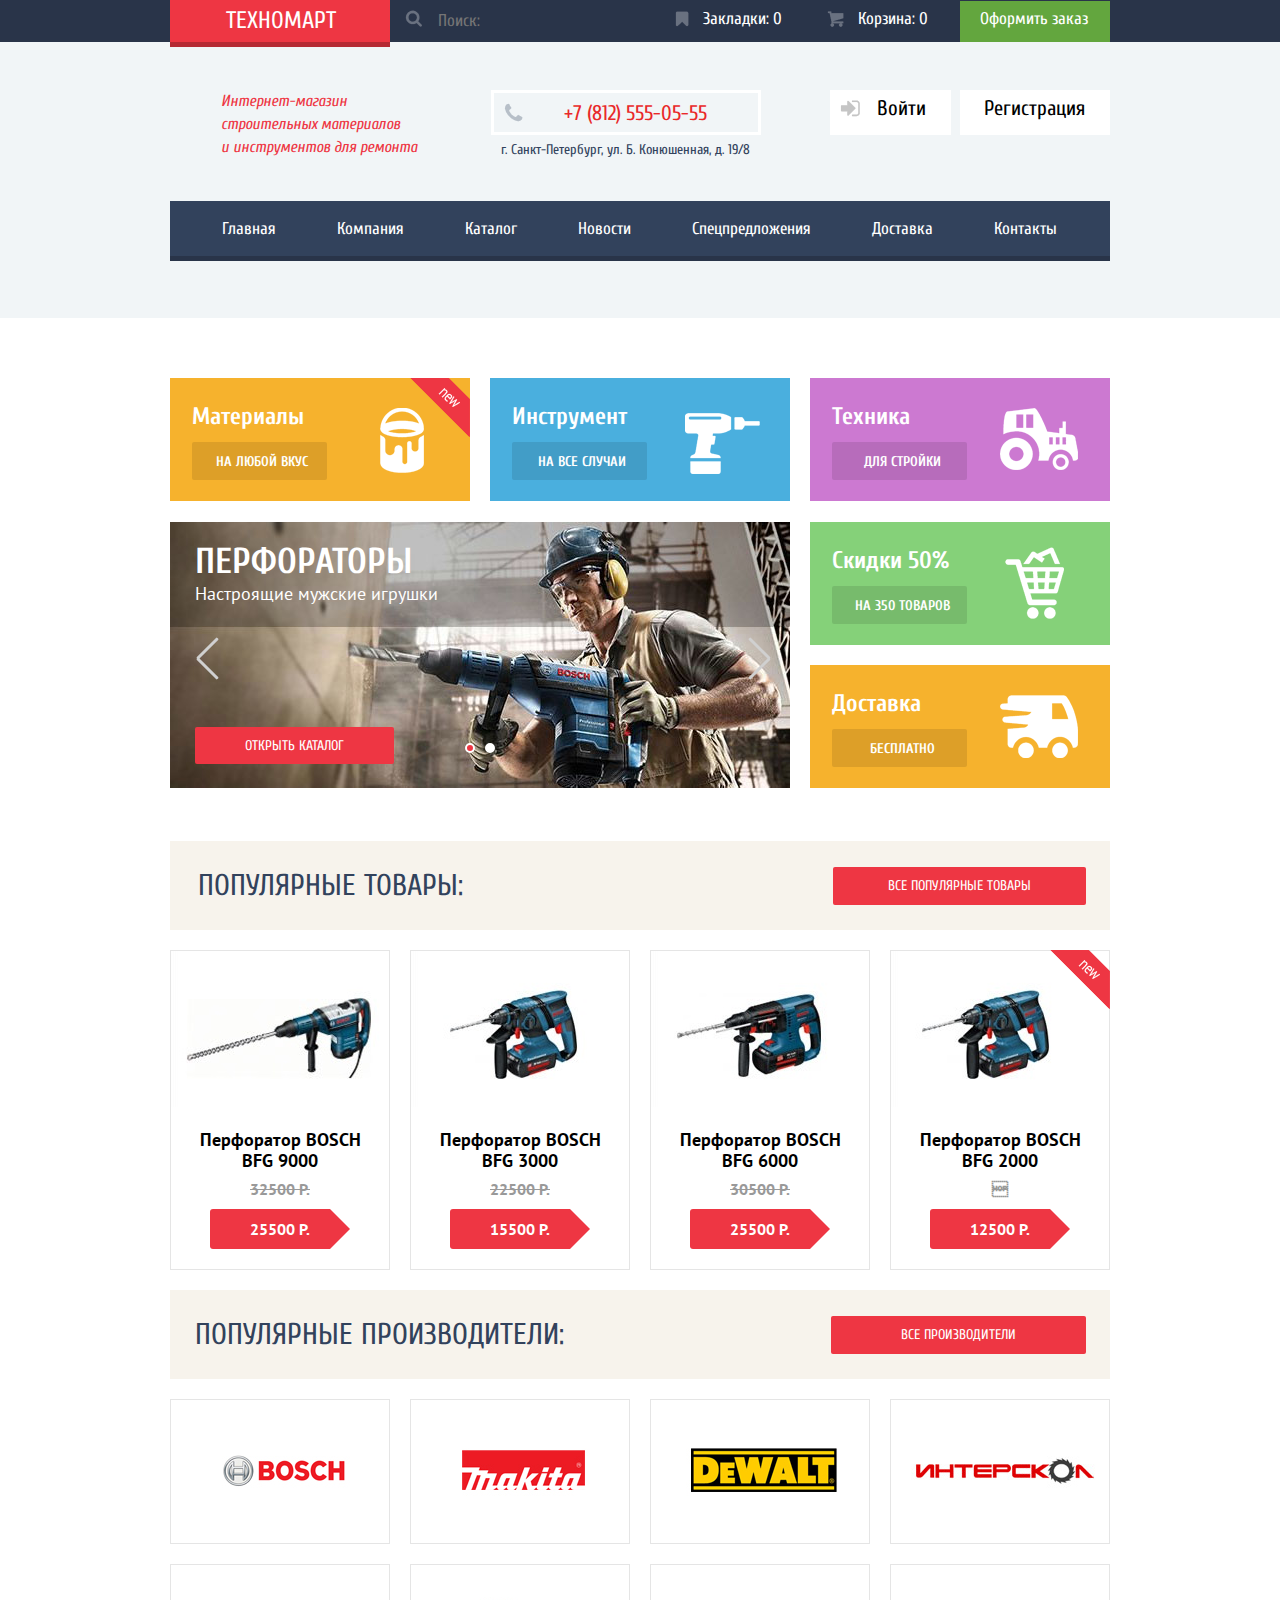
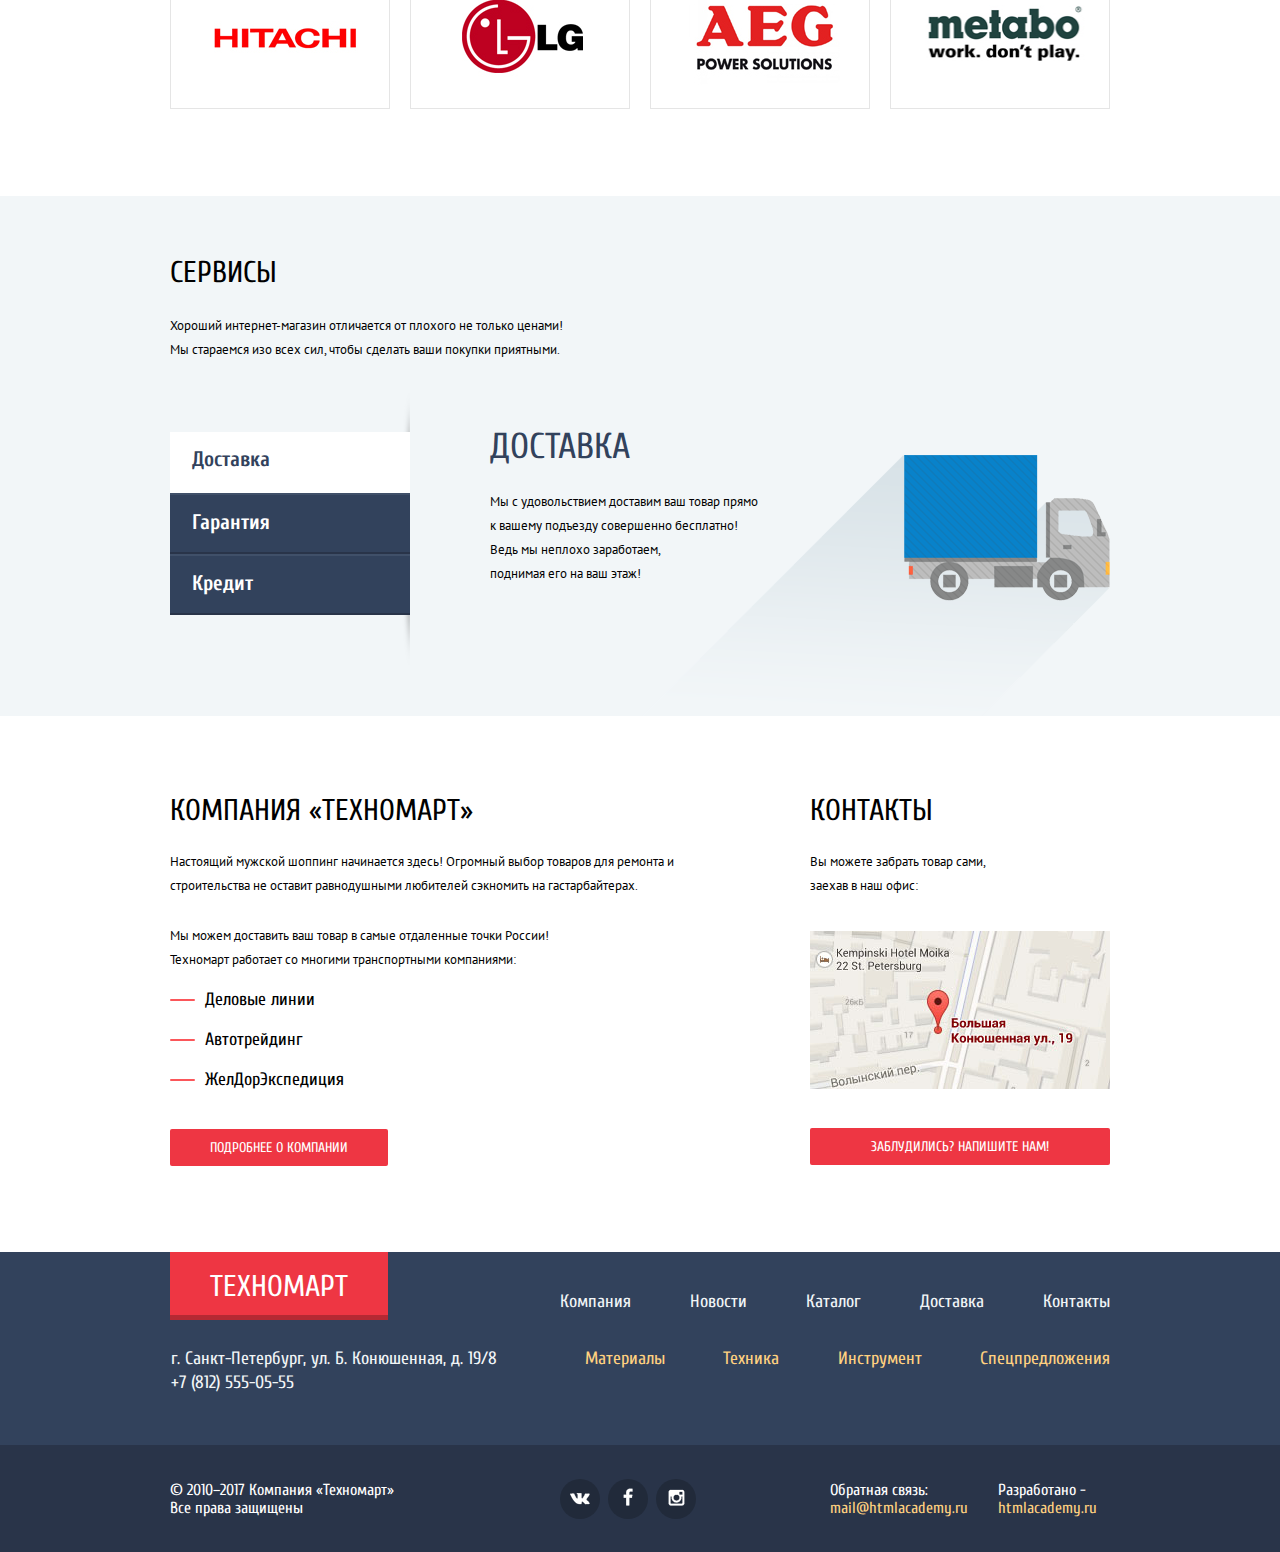
==== commit f57b2b4c: "Что могу..." ====
--- a/index.html
+++ b/index.html
@@ -3,6 +3,8 @@
   <head>
     <meta charset="utf-8">
     <title>HTML Academy: Техномарт</title>
+    <link href="https://fonts.googleapis.com/css?family=PT+Sans:400,400i,700,700i&amp;subset=cyrillic" rel="stylesheet">
+    <link href="https://fonts.googleapis.com/css?family=Cuprum:400,400i,700,700i&amp;subset=cyrillic" rel="stylesheet">
     <link href="css/style.css" rel="stylesheet">
   </head>
   <body>
@@ -31,7 +33,7 @@
         <div class="container">
           <div class="middle-header-layout">
             <div class="desk">
-              <p>Интернет-магазин строительных материалов
+              <p>Интернет-магазин строительных&nbsp;материалов
                 и&nbsp;инструментов для ремонта</p>
             </div>
             <div class="header-contacts">
@@ -118,46 +120,55 @@
             </h2>
             <a class="btn top-btn" href="#">Все популярные товары</a>
           </div>
-          <div class="top-item-layout">
+          <div class="catalog-item">
             <article class="top-item">
-              <img src="img/bfg-9000.jpg" width="218" height="156" alt="Перфоратор BOSH BFG 9000">
+              <div class="top-item-btn">
+                <a class="item-buy" href="#">Купить</a>
+                <a class="item-bookmark" href="#">В закладки</a>
+              </div>
+              <div class="item-image">
+                <img src="img/bfg-9000.jpg" width="218" height="156" alt="Перфоратор BOSH BFG 9000">
+              </div>
               <h3><a  class="top-item-title" href="#">Перфоратор BOSCH BFG&nbsp;9000</a></h3>
-              <p class="top-item-sale">32500 р.</p>
-              <p class="top-item-price">25500 р.</p>
-              <div class="btn top-item-btn">
-                <a class="item-btn" href="#">Купить</a>
-                <a class="item-btn" href="#">В закладки</a>
-              </div>
+              <div class="top-item-sale">32500 р.</div>
+              <div class="top-item-price">25500 р.</div>
             </article>
             <article class="top-item">
-              <img src="img/bfg-3000.jpg" width="218" height="156" alt="Перфоратор BOSH BFG 3000">
+              <div class="top-item-btn">
+                <a class="item-buy" href="#">Купить</a>
+                <a class="item-bookmark" href="#">В закладки</a>
+              </div>
+              <div class="item-image">
+                <img src="img/bfg-3000.jpg" width="218" height="156" alt="Перфоратор BOSH BFG 3000">
+              </div>
               <h3><a  class="top-item-title" href="#">Перфоратор BOSCH BFG&nbsp;3000</a></h3>
-              <p class="top-item-sale">22500 р.</p>
-              <p class="top-item-price">15500 р.</p>
-              <div class="btn top-item-btn">
-                <a class="item-btn" href="#">Купить</a>
-                <a class="item-btn" href="#">В закладки</a>
-              </div>
+              <div class="top-item-sale">22500 р.</div>
+              <div class="top-item-price">15500 р.</div>
             </article>
             <article class="top-item">
-              <img src="img/bfg-6000.jpg" width="218" height="156" alt="Перфоратор BOSH BFG 6000">
+              <div class="top-item-btn">
+                <a class="item-buy" href="#">Купить</a>
+                <a class="item-bookmark" href="#">В закладки</a>
+              </div>
+              <div class="item-image">
+                <img src="img/bfg-6000.jpg" width="218" height="156" alt="Перфоратор BOSH BFG 6000">
+              </div>
               <h3><a  class="top-item-title" href="#">Перфоратор BOSCH BFG&nbsp;6000</a></h3>
-              <p class="top-item-sale">30500 р.</p>
-              <p class="top-item-price">25500 р.</p>
-              <div class="btn top-item-btn">
-                <a class="item-btn" href="#">Купить</a>
-                <a class="item-btn" href="#">В закладки</a>
-              </div>
+              <div class="top-item-sale">30500 р.</div>
+              <div class="top-item-price">25500 р.</div>
             </article>
-            <article class="top-item new-item">
-              <img src="img/bfg-2000.jpg" width="218" height="156" alt="Перфоратор BOSH BFG 2000">
+            <article class="top-item">
+              <div class="new-item">новинка</div>
+              <div class="top-item-btn">
+                <a class="item-buy" href="#">Купить</a>
+                <a class="item-bookmark" href="#">В закладки</a>
+              </div>
+              <div class="item-image">
+                <img src="img/bfg-2000.jpg" width="218" height="156" alt="Перфоратор BOSH BFG 2000">
+              </div>
               <h3><a  class="top-item-title" href="#">Перфоратор BOSCH BFG&nbsp;2000</a></h3>
-              <p class="top-item-sale">&#129;</p>
-              <p class="top-item-price">12500 р.</p>
-              <div class="top-item-btn">
-                <a class="item-btn" href="#">Купить</a>
-                <a class="item-btn" href="#">В закладки</a>
-              </div>
+              <div class="top-item-sale">&#129;</div>
+              <div class="top-item-price">12500 р.</div>
             </article>
           </div>
         </section>
@@ -170,28 +181,28 @@
           </div>
           <div class="top-maker-layout">
             <div class="top-maker-item">
-              <a class="maker-btn" href="#"><img src="img/bosch.jpg" width="126" height="37" alt="BOSH"></a>
-            </div>
-            <div class="top-maker-item">
-              <a class="maker-btn" href="#"><img src="img/makita.jpg" width="123" height="40" alt="Makita"></a>
-            </div>
-            <div class="top-maker-item">
-              <a class="maker-btn" href="#"><img src="img/dewalt.jpg" width="146" height="44" alt="DeWALT"></a>
-            </div>
-            <div class="top-maker-item">
-              <a class="maker-btn" href="#"><img src="img/interskol.jpg" width="200" height="88" alt="Интерскол"></a>
-            </div>
-            <div class="top-maker-item">
-              <a class="maker-btn" href="#"><img src="img/hitachi.jpg" width="169" height="31" alt="Hitachi"></a>
-            </div>
-            <div class="top-maker-item">
-              <a class="maker-btn" href="#"><img src="img/lg.jpg" width="121" height="73" alt="LG"></a>
-            </div>
-            <div class="top-maker-item">
-              <a class="maker-btn" href="#"><img src="img/aeg.jpg" width="151" height="96" alt="AEG"></a>
-            </div>
-            <div class="top-maker-item">
-              <a class="maker-btn" href="#"><img src="img/metabo.jpg" width="204" height="69" alt="Metabo"></a>
+              <a class="maker-btn" href="#"><img src="img/bosch.jpg" width="212" height="140" alt="BOSH"></a>
+            </div>
+            <div class="top-maker-item">
+              <a class="maker-btn" href="#"><img src="img/makita.jpg" width="212" height="140" alt="Makita"></a>
+            </div>
+            <div class="top-maker-item">
+              <a class="maker-btn" href="#"><img src="img/dewalt.jpg" width="212" height="140" alt="DeWALT"></a>
+            </div>
+            <div class="top-maker-item">
+              <a class="maker-btn" href="#"><img src="img/interskol.jpg" width="212" height="140" alt="Интерскол"></a>
+            </div>
+            <div class="top-maker-item">
+              <a class="maker-btn" href="#"><img src="img/hitachi.jpg" width="212" height="140" alt="Hitachi"></a>
+            </div>
+            <div class="top-maker-item">
+              <a class="maker-btn" href="#"><img src="img/lg.jpg" width="212" height="140" alt="LG"></a>
+            </div>
+            <div class="top-maker-item">
+              <a class="maker-btn" href="#"><img src="img/aeg.jpg" width="212" height="140" alt="AEG"></a>
+            </div>
+            <div class="top-maker-item">
+              <a class="maker-btn" href="#"><img src="img/metabo.jpg" width="212" height="140" alt="Metabo"></a>
             </div>
           </div>
         </section>
--- a/css/style.css
+++ b/css/style.css
@@ -315,6 +315,15 @@
   background: transparent url("../img/spritesheet.png") no-repeat;
   background-position: -15px -205px;
 }
+.profile:hover::before {
+  background-position: -65px -205px;
+}
+.profile:active {
+  color: #cacaca;
+}
+.profile:active::before {
+  background-position: -15px -205px;
+}
 .exit {
   position: relative;
   display: inline-block;
@@ -331,6 +340,12 @@
   background: transparent url("../img/spritesheet.png") no-repeat;
   background-position: -175px -170px;
 }
+.exit:hover::before {
+  background-position: -212px -15px;
+}
+.exit:active::before {
+  background-position: -175px -170px;
+}
 .user-nav {
   padding-top: 8px;
   font-size: 16px;
@@ -351,6 +366,12 @@
   background-color: #000000;
   right: 10px;
   top: 8px;
+}
+.user-info:hover {
+  color: #ee3643;
+}
+.user-info:active {
+  color: #cacaca;
 }
 .main-nav {
   display: flex;
@@ -629,21 +650,113 @@
   display: inline-block;
   margin-right: 24px;
 }
-.top-item-layout {
-  display: flex;
-  min-height: 318px;
+.top-btn:hover {
+  background: #ca2c37;
+}
+.top-btn:active {
+  background: #ba2732;
+}
+.catalog-item {
+  display: flex;
+  flex-wrap: wrap;
   justify-content: space-between;
 }
 .top-item {
+  position:relative;
   width: 218px;
   font-family: "PT Sans", "Verdana", sans-serif;
   font-weight: bold;
   text-align: center;
+  line-height: 20px;
   border: solid 1px #e5e5e5;
+  font-size: 16px;
+}
+.top-item-btn {
+  display: none;
+  position: absolute;
+  top: 0;
+  left: 0;
+  width: 218px;
+  height: 88px;
+  padding: 40px 0;
+  font-family: "Cuprum", "Arial", sans-serif;
+  background-color: rgba(255, 255, 255, 0.9);
+  z-index: 10;
+}
+.top-item:hover {
+  box-shadow: 0 5px 10px 5px #dbdde0;
+}
+.top-item:hover .top-item-btn {
+  display: block;
+}
+.item-buy,
+.item-bookmark {
+  display: block;
+  position: relative;
+  width: 129px;
+  margin: 0 auto;
+  margin-bottom: 7px;
+  padding: 7px 0;
+  border: solid 3px #63a63a;
+  border-bottom-color: #367315;
+  background-color: #63a63a;
+  color: #ffffff;
+  font-size: 14px;
+  font-weight: normal;
+  font-family: "Cuprum", "Arial", sans-serif;
+  line-height: 18px;
+  text-decoration: none;
+  text-transform: uppercase;
+  border-radius: 3px;
+}
+.item-bookmark {
+  color: #32425c;
+  background: #ffffff;
+  border-bottom-color: #63a63a;
+}
+.item-buy::before {
+  content: "";
+  position: absolute;
+  top: 8px;
+  left: 8px;
+  width: 20px;
+  height: 20px;
+  background: transparent url("../img/spritesheet.png") no-repeat;
+  background-position: -15px -15px;
+  opacity: 0.3;
+}
+.item-buy:hover {
+  border: solid 3px #5fbb2d;
+  border-bottom-color: #367315;
+  background: #5fbb2d;
+}
+.item-buy:hover::before {
+  opacity: 1;
+}
+.item-buy:active {
+  border: solid 3px #518534;
+  border-bottom-color: #518534;
+  background: #518534;
+}
+.item-bookmark:hover {
+  border: solid 3px #32425c;
+  border-bottom-color: #32425c;
+}
+.item-bookmark:active {
+  border: solid 3px #c1c6ce;
+  border-bottom-color: #c1c6ce;
+  color: #c1c6ce;
+}
+.item-image {
+  width: 218px;
+  height: 156px;
 }
 .top-item h3 {
+  min-height: 40px;
+  padding: 0 25px;
   margin: 0;
-  margin-top: 20px;
+  margin-top: 22px;
+  margin-bottom: 8px;
 }
 .top-item-title {
   line-height: 20px;
@@ -652,44 +765,41 @@
 .top-item-sale {
   color: #999999;
   text-decoration: line-through;
-  margin-top: 12px;
-  margin-bottom: 9px;
-  text-transform: uppercase;
+  margin-top: 8px;
+  margin-bottom: 10px;
+  text-transform: uppercase;
+  min-height: 20px;
 }
 .top-item-price {
-  position:relative;
-  width:80px;
-  margin:10px auto;
-  margin-bottom:20px;
-  padding:10px 30px;
-  color:white;
-  background:#ee3643;
-  border-radius:3px;
+  position: relative;
+  width: 80px;
+  margin: 10px auto;
+  margin-bottom: 20px;
+  padding: 10px 30px;
+  color: #ffffff;
+  background: #ee3643;
+  border-radius: 3px;
   text-transform: uppercase;
 }
 .top-item-price::after {
-  content:"";
-   position:absolute;
-   top:0;
-   right:-20px;
-   width:0;
-   height:0;
-   border:19px solid white;
-   border-left-color:#ee3643;
-}
-.top-item-btn {
-  display: none;
-  font-family: "Cuprum", "Arial", sans-serif;
+  content: "";
+   position: absolute;
+   top: 0;
+   right: -20px;
+   width: 0;
+   height: 0;
+   border: 20px solid white;
+   border-left-color: #ee3643;
 }
 .new-item {
-  position: relative;
-}
-.new-item::before {
-  content: "";
-  position: absolute;
-  left: 158px;
+  position: absolute;
+  top: -1px;
+  right: -1px;
   width: 60px;
   height: 60px;
+  text-indent: -1000px;
+  overflow: hidden;
+  z-index: 20;
   background: url("../img/new flag.png") no-repeat;
 }
 .top-maker {
@@ -706,6 +816,12 @@
   display: inline-block;
   margin-right: 24px;
 }
+.top-maker-btn:hover {
+  background: #ca2c37;
+}
+.top-maker-btn:active {
+  background: #ba2732;
+}
 .top-maker-layout {
   display: flex;
   flex-wrap: wrap;
@@ -720,6 +836,16 @@
   display: flex;
   justify-content: center;
   flex-direction: column;
+  align-items: center;
+}
+.top-maker-item:hover {
+  box-shadow: 0 5px 10px 5px #dbdde0;
+}
+.top-maker-item:active {
+  box-shadow: 0 5px 10px 0 #dbdde0;
+}
+.top-maker-item:active .maker-btn {
+  opacity: 0.3;
 }
 .services {
   min-height: 480px;
@@ -749,7 +875,7 @@
 }
 .service-slider {
   width: 240px;
-  background: url("../img/Layer 118.png") no-repeat right;
+  background: url("../img/layer.png") no-repeat right;
   padding: 45px 0;
 }
 .slider-service-hide {
@@ -768,11 +894,17 @@
   padding-left: 22px;
   padding-top: 12px;
 }
+.service-slider-item:hover {
+  background: #293449;
+}
 .active {
   height: 49px;
   color: #32425c;
   background-color: #ffffff;
   border: none;
+}
+.active:hover {
+  background-color: #ffffff;
 }
 .service-slider-content {
   width: 700px;
@@ -847,6 +979,12 @@
   border-radius: 2px;
   text-transform: uppercase;
 }
+.about-btn:hover {
+  background: #ca2c37;
+}
+.about-btn:active {
+  background: #ba2732;
+}
 .info-contacts {
   width: 300px;
   margin-left: auto;
@@ -859,6 +997,12 @@
   padding: 10px 61px;
   border-radius: 2px;
   text-transform: uppercase;
+}
+.write-us:hover {
+  background: #ca2c37;
+}
+.write-us:active {
+  background: #ba2732;
 }
 .breadcrumbs {
   font-family: "PT Sans", "Verdana", sans-serif;
@@ -1066,26 +1210,15 @@
   line-height: 23px;
   text-transform: uppercase;
 }
-.energy-item input[type="radio"] {
-  display: none;
-}
-.energy-item input[type="radio"] + label span {
-  display:inline-block;
-  width: 25px;
-  height: 25px;
-  vertical-align: middle;
-  background: url("../img/spritesheet.png") no-repeat;
-  background-position: -129px -68px;
-  cursor:pointer;
-}
-.energy-item label span {
-  margin-right: 5px;
-}
-.energy-item input[type="radio"]:checked + label span {
-  background-position: -184px -68px;
-}
 .catalog-submit {
   font-size: 13px;
+  line-height: 18px;
+  text-transform: uppercase;
+  background: #ffffff;
+  width: 140px;
+  height: 38px;
+  cursor: pointer;
+  border: 1px solid #e5e5e5;
 }
 .catalog-right {
   width: 700px;
@@ -1095,29 +1228,141 @@
   font-size: 13px;
   display: flex;
   background-color: #f7f3ec;
+  text-transform: uppercase;
+  align-items: center;
+  border-radius: 2px;
+  height: 38px;
+}
+.sorting p {
+  width: 220px;
+  padding-left: 18px;
 }
 .sorting-left {
+  display: flex;
   width: 375px;
-  margin-left: 110px;
+  margin-left: 8px;
+  justify-content: space-between;
+  align-items: center;
+}
+.sorting-item {
+  color: #b2b2b2;
+  border-bottom: 1px dotted #ee3643;
+  margin-left: 60px;
+}
+.sorting-item:first-child {
+  margin-left: 0;
+}
+.sorting-item:hover {
+  color: #000000;
+  border-bottom: 1px solid #ee3643;
+}
+.active-sorting {
+  color: #ee3643;
+  border-bottom: none;
+}
+.active-sorting:hover {
+  color: #ee3643;
+  border-bottom: none;
 }
 .sorting-right {
   width: 70px;
   margin-left: 25px;
 }
-.catalog-item {
-  display: flex;
-  flex-wrap: wrap;
-  justify-content: space-between;
+.sorting-item-up {
+  position: relative;
+  display: inline-block;
+  min-width: 25px;
+  font-size: 0;
+}
+.sorting-item-up::before {
+  content: "";
+  position: absolute;
+  top: -2px;
+  right: 5px;
+  width: 0;
+  height: 0;
+  border: 5px solid #f7f3ec;
+  border-bottom: 10px solid #c6c2bd;
+}
+.sorting-item-up:hover::before {
+  border-bottom-color: #000000;
+}
+.sorting-item-down {
+  position: relative;
+  display: inline-block;
+  min-width: 25px;
+  font-size: 0;
+}
+.sorting-item-down::before {
+  content: "";
+  position: absolute;
+  top: 2px;
+  right: 2px;
+  width: 0;
+  height: 0;
+  border: 5px solid #f7f3ec;
+  border-top: 10px solid #c6c2bd;
+}
+.sorting-item-down:hover::before {
+  border-top-color: #000000;
+}
+.sorting-item-up::before .sorting-active {
+  border-bottom-color: #ee3643;
+}
+.sorting-item-down::before .sorting-active {
+  border-top-color: #ee3643;
+}
+.catalog-item-layout .top-item {
+  margin-top: 20px;
 }
 .navigation {
   font-size: 13px;
+  margin-top: 56px;
+}
+.page-number {
+  width: 38px;
+  height: 38px;
+  text-transform: uppercase;
+  padding: 10px 15px;
+  border: 1px solid #e5e5e5;
+  border-radius: 2px;
+  margin-right: 7px;
+}
+.page-number:hover {
+  border-color: #bdc6ca;
+}
+.page-number:active {
+  border-color: #ee3643;
+}
+.active-nav {
+  color: #ffffff;
+  background-color: #ee3643;
+  border-color: #ee3643;
+}
+.active-nav:hover {
+  border-color: #ee3643;
+}
+.active-nav:active {
+  border-color: #ee3643;
+}
+.next-page {
+  padding: 10px 30px;
 }
 .main-bottom {
   font-size: 30px;
   line-height: 24px;
 }
-.about .service-text {
+.catalog-about {
+  margin-top: 70px;
+  background: #f2f6f8;
   width: auto;
+  padding-bottom: 55px;
+}
+.main-bottom {
+  padding-top: 70px;
+  padding-bottom: 5px;
+  text-transform: uppercase;
+  font-weight: normal;
 }
 .footer-top-layout {
   display: flex;
@@ -1207,11 +1452,9 @@
 .social-btn-vk {
   background-position: -52px -239px;
 }
-
 .social-btn-fb {
   background-position: -211px -196px;
 }
-
 .social-btn-inst {
   background-position: -3px -243px;
 }
@@ -1221,6 +1464,14 @@
 .footer-link {
   color: #ffd180;
 }
+.footer-link:hover {
+  text-decoration: underline;
+}
+.footer-link:active {
+  text-decoration: none;
+  color: #ee3643;
+}
+
 .footer-creator {
   width: 140px;
 }
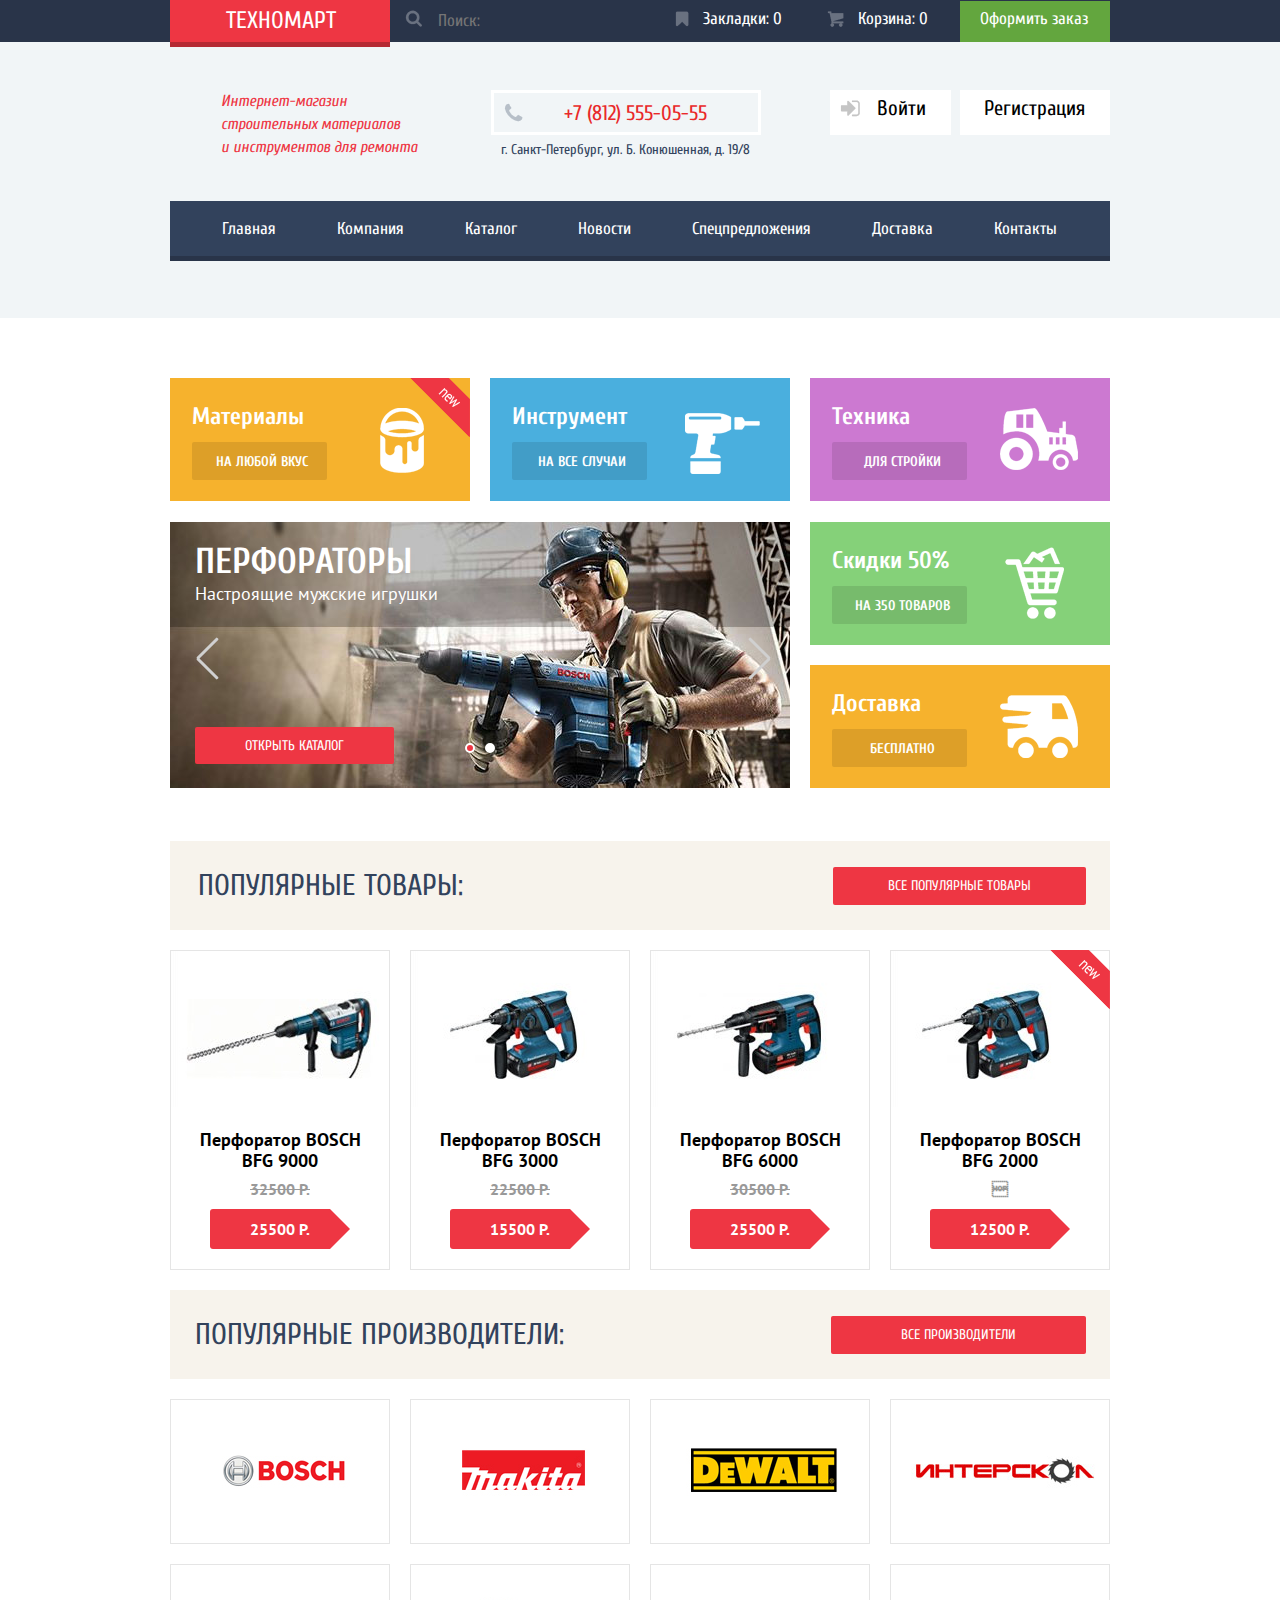
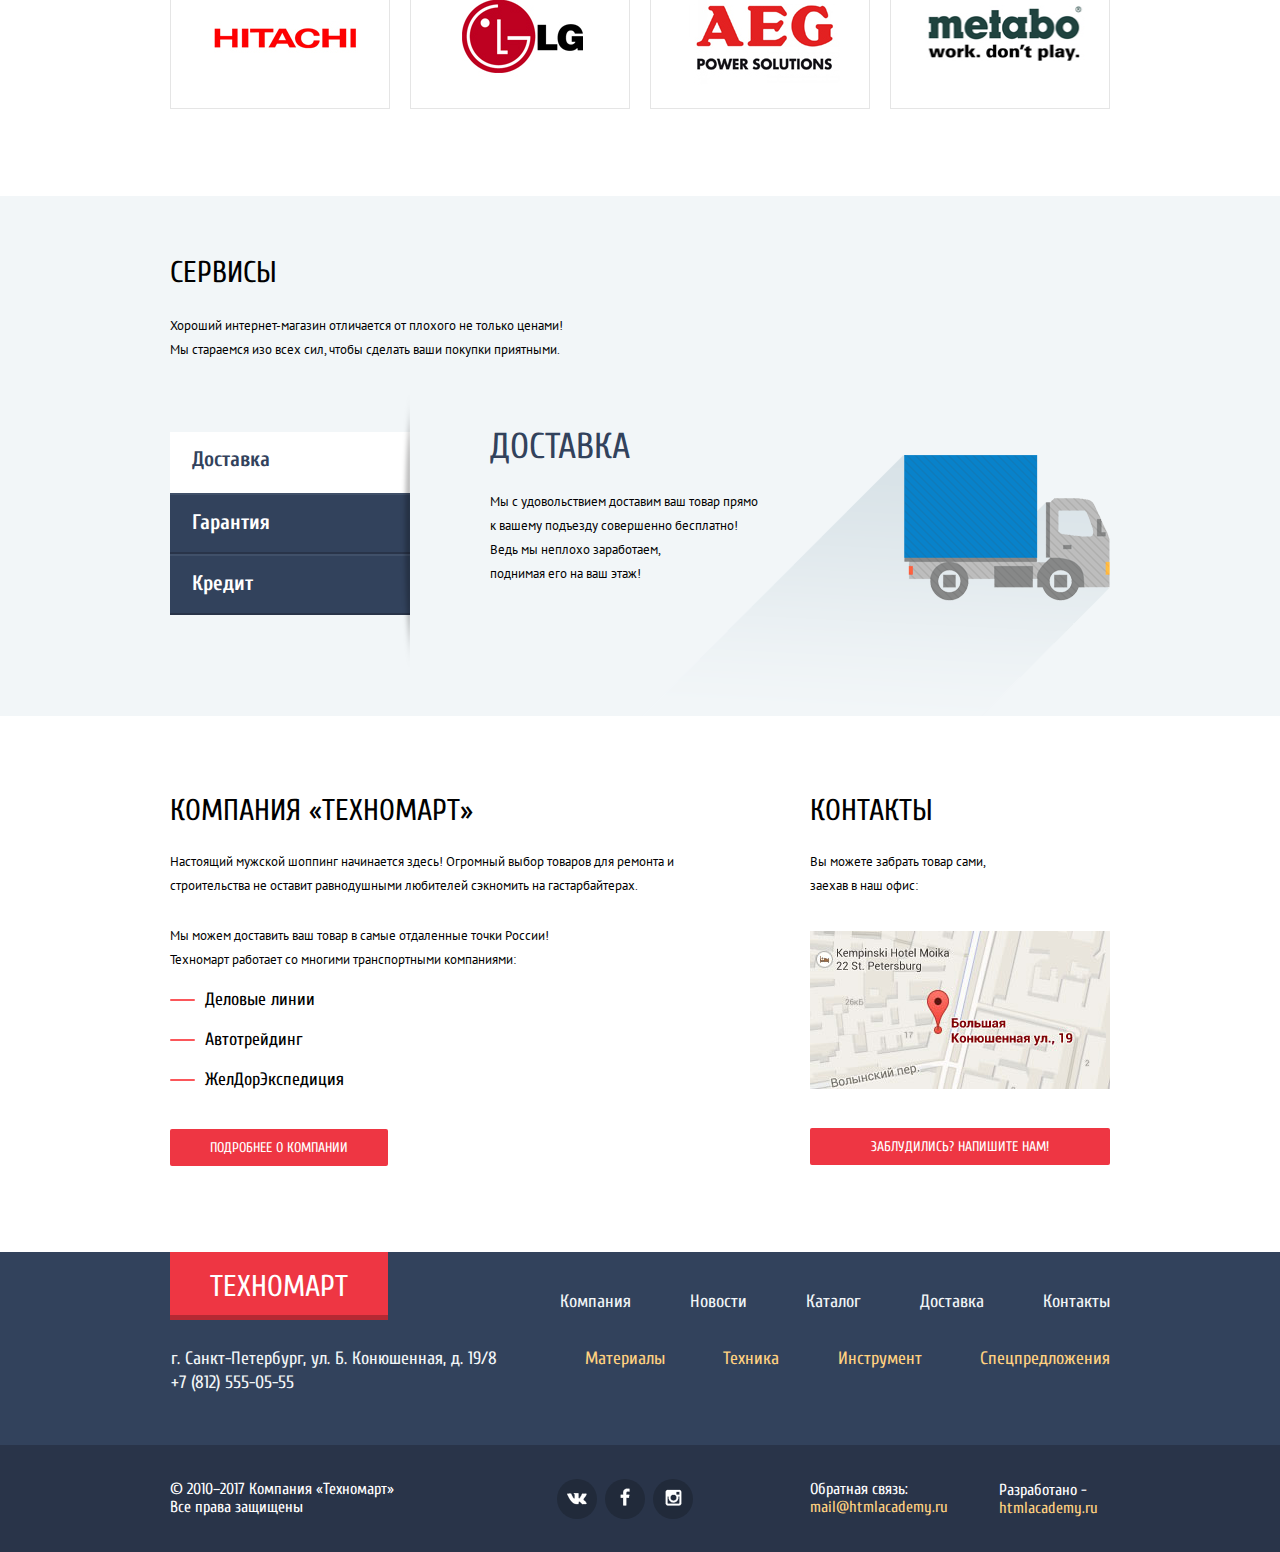
==== commit 0d28200f: "Декоративные элементы" ====
--- a/index.html
+++ b/index.html
@@ -285,8 +285,7 @@
               Вы можете забрать товар сами,<br>
               заехав в наш офис:
             </p>
-            <img src="img/map-small.jpg" alt="Большая Конюшенная ул.,19" width="300" height="158">
-            <a class="map" href="#"></a>
+            <a class="map" href="#"><img src="img/map-small.jpg" alt="Большая Конюшенная ул.,19" width="300" height="158"></a>
             <a class="btn write-us" href="#">Заблудились? Напишите нам!</a>
           </section>
         </div>
@@ -352,5 +351,9 @@
         <input type="submit" value="Отправить" class="btn write-btn">
       </form>
     </div>
+    <div class="modal-content-map">
+      <button class="modal-content-close" type="button" title="Закрыть">Закрыть</button>
+      <div id="yandex-map"></div>
+    </div>
   </body>
 </html>
--- a/css/style.css
+++ b/css/style.css
@@ -875,8 +875,17 @@
 }
 .service-slider {
   width: 240px;
-  background: url("../img/layer.png") no-repeat right;
+  position: relative;
   padding: 45px 0;
+}
+.service-slider::before {
+  content: "";
+  position: absolute;
+  top: 8px;
+  left: 230px;
+  width: 10px;
+  height: 272px;
+  background: transparent url("../img/layer.png") no-repeat;
 }
 .slider-service-hide {
   display: none;
@@ -1086,7 +1095,7 @@
 }
 .range-controls {
   position: relative;
-  height: 41px;
+  height: 40px;
   padding-top: 39px;
   padding-right: 20px;
   padding-left: 20px;
@@ -1182,20 +1191,28 @@
 .brends-item input[type="checkbox"] {
   display: none;
 }
-.brends-item input[type="checkbox"] + label span {
-  display:inline-block;
+.brends-item input[type="checkbox"] + label {
+  position: relative;
+  padding-left: 35px;
+}
+.brends-item input[type="checkbox"] + label::before {
+  position: absolute;
+  content: " ";
+  left: 0;
   width: 27px;
   height: 23px;
-  vertical-align: middle;
   background: url("../img/spritesheet.png") no-repeat;
   background-position: -106px -15px;
   cursor:pointer;
 }
-.brends-item label span {
-  margin-right: 5px;
-}
-.brends-item input[type="checkbox"]:checked + label span {
+.brends-item input[type="checkbox"] + label:hover::before {
+  background-position: -159px -15px;
+}
+.brends-item input[type="checkbox"]:checked + label::before {
   background-position: -15px -68px;
+}
+.brends-item input[type="checkbox"]:checked + label:hover::before {
+  background-position: -72px -68px;
 }
 .energy {
   min-height: 200px;
@@ -1209,6 +1226,32 @@
   padding-bottom: 15px;
   line-height: 23px;
   text-transform: uppercase;
+}
+.energy-item input[type="radio"] {
+  display: none;
+}
+.energy-item input[type="radio"] + label {
+  position: relative;
+  padding-left: 35px;
+}
+.energy-item input[type="radio"] + label::before {
+  position: absolute;
+  content: " ";
+  left: 0;
+  width: 25px;
+  height: 25px;
+  background: url("../img/spritesheet.png") no-repeat;
+  background-position: -129px -68px;
+  cursor:pointer;
+}
+.energy-item input[type="radio"] + label:hover::before {
+  background-position: -70px -123px;
+}
+.energy-item input[type="radio"]:checked + label::before {
+  background-position: -184px -68px;
+}
+.energy-item input[type="radio"]:checked + label:hover::before {
+  background-position: -15px -123px;
 }
 .catalog-submit {
   font-size: 13px;
@@ -1247,7 +1290,7 @@
 .sorting-item {
   color: #b2b2b2;
   border-bottom: 1px dotted #ee3643;
-  margin-left: 60px;
+  margin-left: 55px;
 }
 .sorting-item:first-child {
   margin-left: 0;
@@ -1306,11 +1349,8 @@
 .sorting-item-down:hover::before {
   border-top-color: #000000;
 }
-.sorting-item-up::before .sorting-active {
+.sorting-active::before {
   border-bottom-color: #ee3643;
-}
-.sorting-item-down::before .sorting-active {
-  border-top-color: #ee3643;
 }
 .catalog-item-layout .top-item {
   margin-top: 20px;
@@ -1356,7 +1396,7 @@
   margin-top: 70px;
   background: #f2f6f8;
   width: auto;
-  padding-bottom: 55px;
+  padding-bottom: 53px;
 }
 .main-bottom {
   padding-top: 70px;
@@ -1423,16 +1463,18 @@
   background-color: #293449;
 }
 .footer-bottom-layout {
-  display: flex;
   height: 107px;
-  align-items: center;
 }
 .footer-copyright {
   width: 310px;
+  padding-top: 19px;
+  float: left;
 }
 .footer-social {
-  width: 310px;
-  padding-left: 116px;
+  width: 289px;
+  padding-top: 34px;
+  text-align: center;
+  float: left;
 }
 .social-btn {
   display: inline-block;
@@ -1459,7 +1501,10 @@
   background-position: -3px -243px;
 }
 .footer-email {
-  width: 180px;
+  width: 150px;
+  padding-top: 19px;
+  margin-left: 41px;
+  float: left;
 }
 .footer-link {
   color: #ffd180;
@@ -1473,7 +1518,9 @@
 }
 
 .footer-creator {
-  width: 140px;
+  width: 122px;
+  padding-top: 20px;
+  float: right;
 }
 .footer-creator p {
   margin-left: 11px;
@@ -1483,3 +1530,43 @@
   height: 430px;
   display: none;
 }
+.modal-content-map {
+  position: fixed;
+  display: none;
+  top: 50%;
+  left: 50%;
+  width: 940px;
+  height: 446px;
+  margin-top: -280px;
+  margin-left: -470px;
+  background: #e9e5dc url("../img/map-big.jpg");
+  box-shadow: 0 30px 50px rgba(0, 0, 0, 0.7);
+}
+.modal-content-close {
+  position: absolute;
+  top: 0;
+  right: -34px;
+  width: 22px;
+  height: 22px;
+  font-size: 0;
+  background-color: transparent;
+  border: 0;
+  cursor: pointer;
+}
+.modal-content-close::before,
+.modal-content-close::after {
+  content: "";
+  position: absolute;
+  top: 10px;
+  left: -35px;
+  width: 19px;
+  height: 3px;
+  background-color: #ee3643;
+  border-radius: 1px;
+}
+.modal-content-close::before {
+  transform: rotate(45deg);
+}
+.modal-content-close::after {
+  transform: rotate(-45deg);
+}
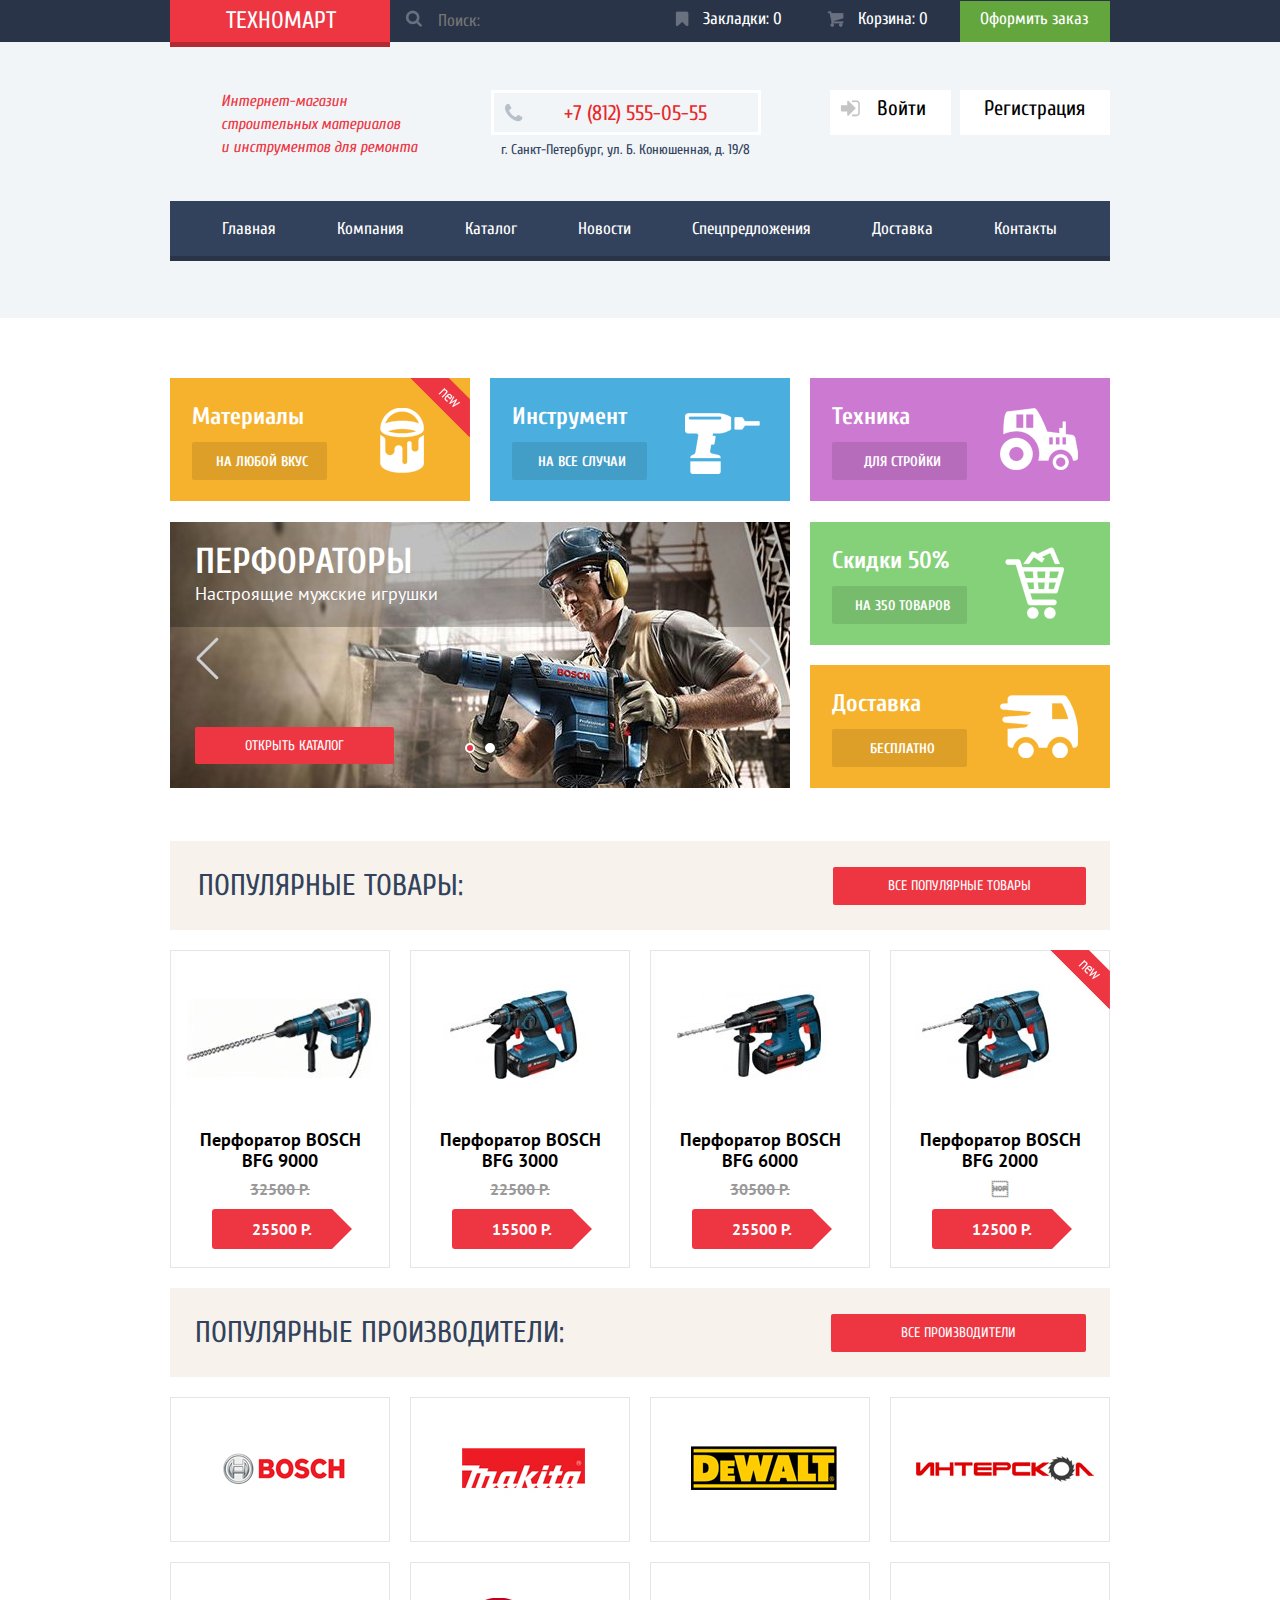
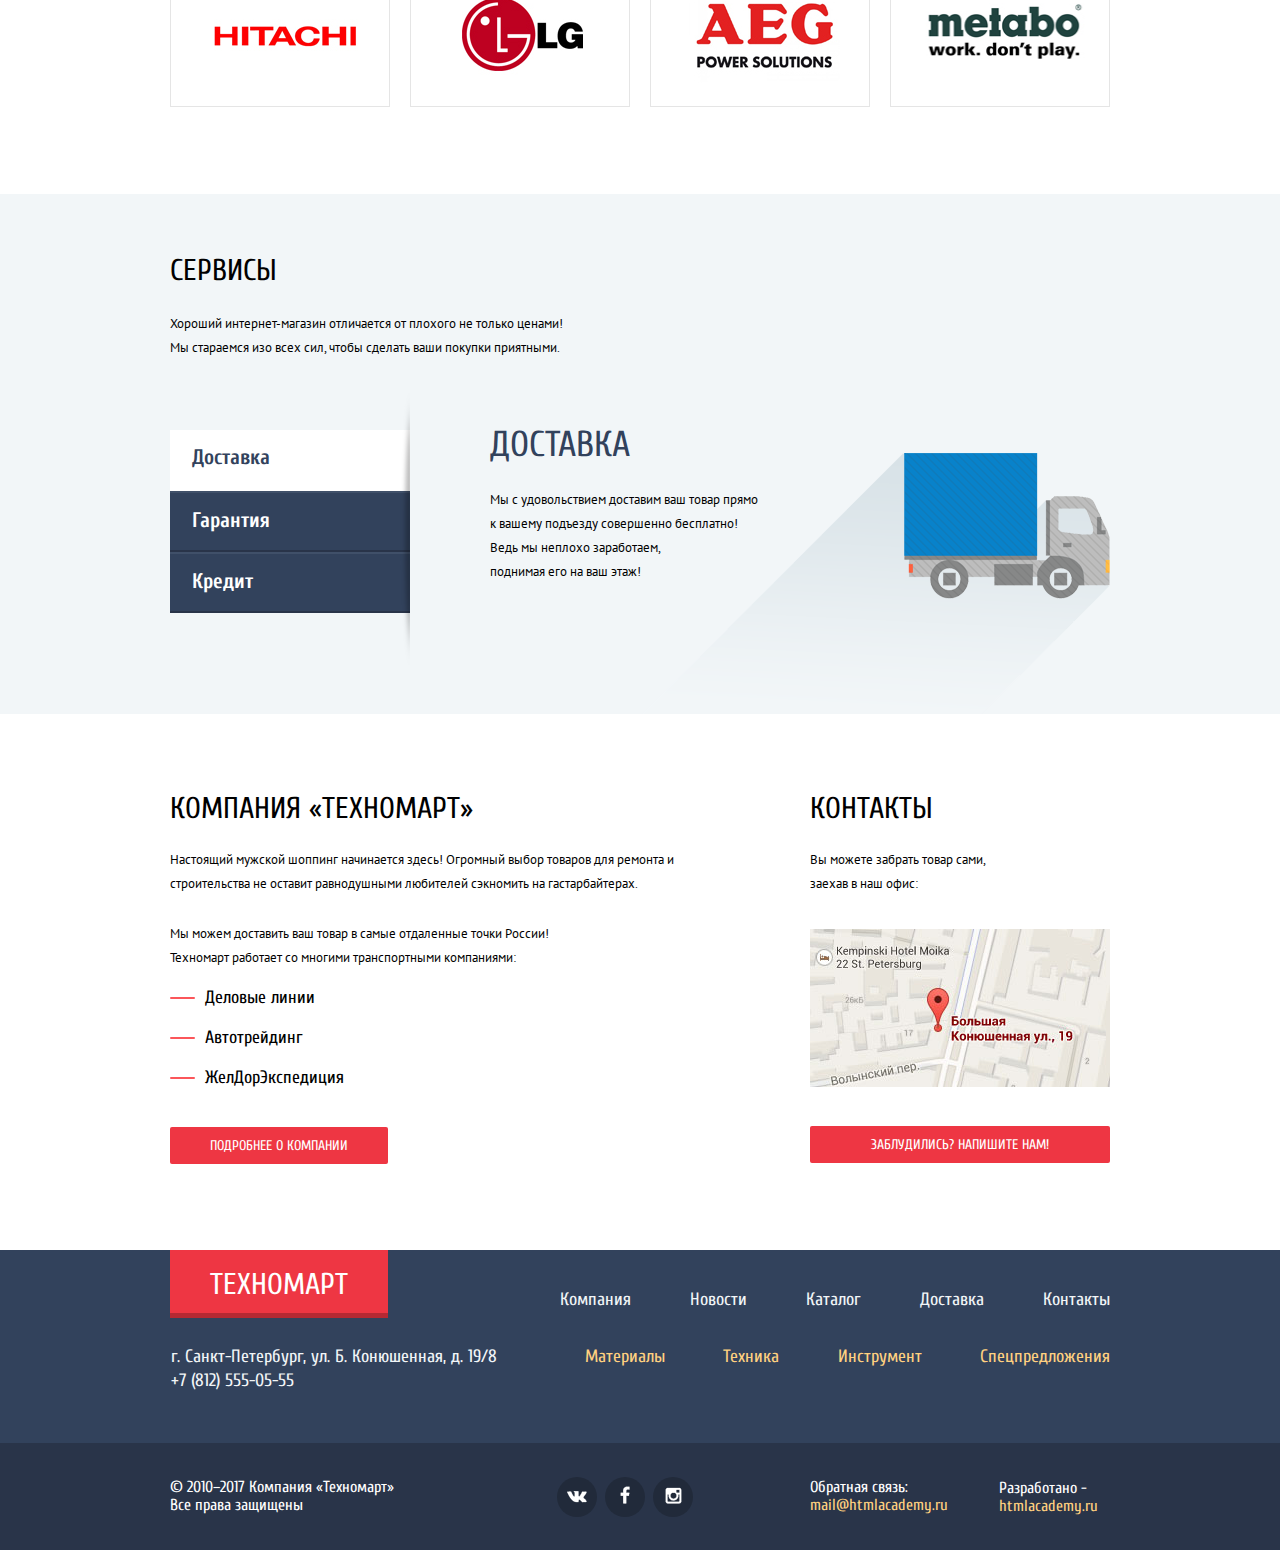
==== commit 5bef31d6: "Декоративные элементы" ====
--- a/index.html
+++ b/index.html
@@ -343,13 +343,18 @@
       </div>
     </footer>
     <div class="modal-write">
+      <button class="modal-content-close" type="button" title="Закрыть">Закрыть</button>
       <form class="modal-write-form" action="https://echo.htmlacademy.ru" method="post">
-        <a href="#close" title="Закрыть" class="close">X</a>
-        <label>Ваше имя: <input type="text" name="username" placeholder="Представьтесь, пожалуйста"></label>
-        <label>Ваш e-mail: <input type="email" name="email" placeholder="Для отправки ответа"></label>
-        <label>Текст письма:<textarea name="comment" rows="10">В свободной форме</textarea></label>
+        <label class="user-name" for="user-name">Ваше имя:</label>
+        <label class="user-email" for="email">Ваш e-mail:</label>
+        <input id="user-name" type="text" name="username" placeholder="Представьтесь, пожалуйста">
+        <input id="email" type="email" name="email" placeholder="Для отправки ответа">
+        <label for="user-comment" class="user-comment">Текст письма:</label>
+        <textarea id="user-comment" name="comment" rows="6">В свободной форме</textarea>
+      </form>
+      <div class="write-submit">
         <input type="submit" value="Отправить" class="btn write-btn">
-      </form>
+      </div>
     </div>
     <div class="modal-content-map">
       <button class="modal-content-close" type="button" title="Закрыть">Закрыть</button>
--- a/css/style.css
+++ b/css/style.css
@@ -774,7 +774,8 @@
   position: relative;
   width: 80px;
   margin: 10px auto;
-  margin-bottom: 20px;
+  margin-left: 41px;
+  margin-bottom: 18px;
   padding: 10px 30px;
   color: #ffffff;
   background: #ee3643;
@@ -1174,6 +1175,7 @@
   font-weight: bold;
   text-transform: uppercase;
   margin-top: 16px;
+  margin-bottom: 12px;
 }
 .brends {
   height: 265px;
@@ -1181,12 +1183,13 @@
 }
 .brends-list {
   margin: 14px 0;
+  margin-top: 12px;
   padding: 0;
   list-style: none;
 }
 .brends-item {
   padding-bottom: 15px;
-  line-height: 23px;
+  line-height: 25px;
 }
 .brends-item input[type="checkbox"] {
   display: none;
@@ -1217,14 +1220,18 @@
 .energy {
   min-height: 200px;
 }
+.energy .option-title {
+  margin-bottom: 10px;
+}
 .energy-list {
   margin: 14px 0;
+  margin-top: 10px;
   padding: 0;
   list-style: none;
 }
 .energy-item {
   padding-bottom: 15px;
-  line-height: 23px;
+  line-height: 25px;
   text-transform: uppercase;
 }
 .energy-item input[type="radio"] {
@@ -1269,23 +1276,31 @@
 }
 .sorting {
   font-size: 13px;
-  display: flex;
   background-color: #f7f3ec;
   text-transform: uppercase;
-  align-items: center;
   border-radius: 2px;
   height: 38px;
 }
 .sorting p {
   width: 220px;
   padding-left: 18px;
+  float: left;
+  margin: 0;
+  padding-top: 10px;
 }
 .sorting-left {
-  display: flex;
   width: 375px;
-  margin-left: 8px;
-  justify-content: space-between;
-  align-items: center;
+  margin: 0;
+  padding: 0;
+  padding-top: 10px;
+  float: left;
+  font-size: 0;
+}
+.sorting-left-item {
+  display: inline-block;
+  vertical-align: top;
+  font-size: 13px;
+  min-width: 122px;
 }
 .sorting-item {
   color: #b2b2b2;
@@ -1309,7 +1324,8 @@
 }
 .sorting-right {
   width: 70px;
-  margin-left: 25px;
+  float: right;
+  padding-top: 7px;
 }
 .sorting-item-up {
   position: relative;
@@ -1357,13 +1373,13 @@
 }
 .navigation {
   font-size: 13px;
-  margin-top: 56px;
+  margin-top: 64px;
 }
 .page-number {
-  width: 38px;
-  height: 38px;
-  text-transform: uppercase;
-  padding: 10px 15px;
+  min-width: 38px;
+  height: 36px;
+  text-transform: uppercase;
+  padding: 10px 14px;
   border: 1px solid #e5e5e5;
   border-radius: 2px;
   margin-right: 7px;
@@ -1396,10 +1412,10 @@
   margin-top: 70px;
   background: #f2f6f8;
   width: auto;
-  padding-bottom: 53px;
+  padding-bottom: 55px;
 }
 .main-bottom {
-  padding-top: 70px;
+  padding-top: 66px;
   padding-bottom: 5px;
   text-transform: uppercase;
   font-weight: normal;
@@ -1526,9 +1542,107 @@
   margin-left: 11px;
 }
 .modal-write {
-  width: 620px;
+  display: none;
+  position: fixed;
+  top: 50%;
+  left: 50%;
+  width: 613px;
   height: 430px;
-  display: none;
+  margin-top: -280px;
+  margin-left: -170px;
+  background: #ffffff;
+  border-top: 7px solid #ee3643;
+}
+.modal-content-close {
+  position: absolute;
+  top: 0;
+  right: -34px;
+  width: 22px;
+  height: 22px;
+  font-size: 0;
+  background-color: transparent;
+  border: 0;
+  cursor: pointer;
+}
+.modal-content-close::before,
+.modal-content-close::after {
+  content: "";
+  position: absolute;
+  top: 10px;
+  left: -35px;
+  width: 19px;
+  height: 3px;
+  background-color: #ee3643;
+  border-radius: 1px;
+}
+.modal-content-close::before {
+  transform: rotate(45deg);
+}
+.modal-content-close::after {
+  transform: rotate(-45deg);
+}
+.modal-write-form {
+  margin-top: 55px;
+  padding-left: 80px;
+  padding-right: 80px;
+  display: flex;
+  flex-wrap: wrap;
+}
+.user-name,
+.user-email,
+.user-comment {
+  width: 220px;
+  margin-bottom: 13px;
+}
+.modal-write-form input[type="text"],
+.modal-write-form input[type="email"] {
+  width: 161px;
+  font-size: 13px;
+  line-height: 18px;
+  margin: 0;
+  margin-bottom: 10px;
+  padding: 10px 15px;
+  padding-right: 40px;
+  font-family: "PT Sans", "Arial", sans-serif;
+  color: #999999;
+  background-color: #ffffff;
+  border: 2px solid #d7dcde;
+  border-radius: 4px;
+}
+.modal-write-form input[type="text"] {
+  margin-right: 20px;
+  padding-right: 20px;
+}
+.modal-write-form textarea {
+  width: 456px;
+  font-size: 13px;
+  line-height: 18px;
+  margin: 0;
+  margin-bottom: 10px;
+  padding: 10px 15px;
+  padding-right: 40px;
+  font-family: "PT Sans", "Arial", sans-serif;
+  color: #999999;
+  background-color: #ffffff;
+  border: 2px solid #d7dcde;
+  border-radius: 4px;
+}
+.write-submit {
+  background: #f1f1f1;
+  padding: 0 80px;
+}
+.write-btn {
+  padding: 10px 198px;
+  margin: 37px 0;
+  border: none;
+  border-radius: 2px;
+  text-transform: uppercase;
+}
+.write-btn:hover {
+  background: #ca2c37;
+}
+.write-btn:active {
+  background: #ba2732;
 }
 .modal-content-map {
   position: fixed;
@@ -1542,31 +1656,50 @@
   background: #e9e5dc url("../img/map-big.jpg");
   box-shadow: 0 30px 50px rgba(0, 0, 0, 0.7);
 }
-.modal-content-close {
-  position: absolute;
-  top: 0;
-  right: -34px;
-  width: 22px;
-  height: 22px;
-  font-size: 0;
-  background-color: transparent;
-  border: 0;
-  cursor: pointer;
-}
-.modal-content-close::before,
-.modal-content-close::after {
-  content: "";
-  position: absolute;
-  top: 10px;
-  left: -35px;
-  width: 19px;
-  height: 3px;
-  background-color: #ee3643;
-  border-radius: 1px;
-}
-.modal-content-close::before {
-  transform: rotate(45deg);
-}
-.modal-content-close::after {
-  transform: rotate(-45deg);
-}
+.modal-basket {
+  display: none;
+  position: fixed;
+  top: 50%;
+  left: 50%;
+  width: 620px;
+  height: 275px;
+  margin-top: -280px;
+  margin-left: -170px;
+  background: #ffffff;
+  border-top: 7px solid #ee3643;
+}
+.modal-basket-title {
+  font-size: 30px;
+  margin: 60px;
+  margin-bottom: 110px;
+  padding-left: 115px;
+  position: relative;
+}
+.modal-basket-title::before {
+  position: absolute;
+  content: " ";
+  left: 20px;
+  top: -20px;
+  width: 66px;
+  height: 66px;
+  background: url("../img/addition.png") no-repeat;
+}
+.modal-basket-btn {
+  background: #f1f1f1;
+  padding: 35px 60px;
+}
+.modal-write-btn-1 {
+  padding: 10px 40px;
+  border-radius: 2px;
+  text-transform: uppercase;
+  background: #ee3643;
+  color: #ffffff;
+  margin-right: 20px;
+}
+.modal-write-btn-2 {
+  padding: 10px 40px;
+  border-radius: 2px;
+  text-transform: uppercase;
+  background: #ffffff;
+  color: #000000;
+}
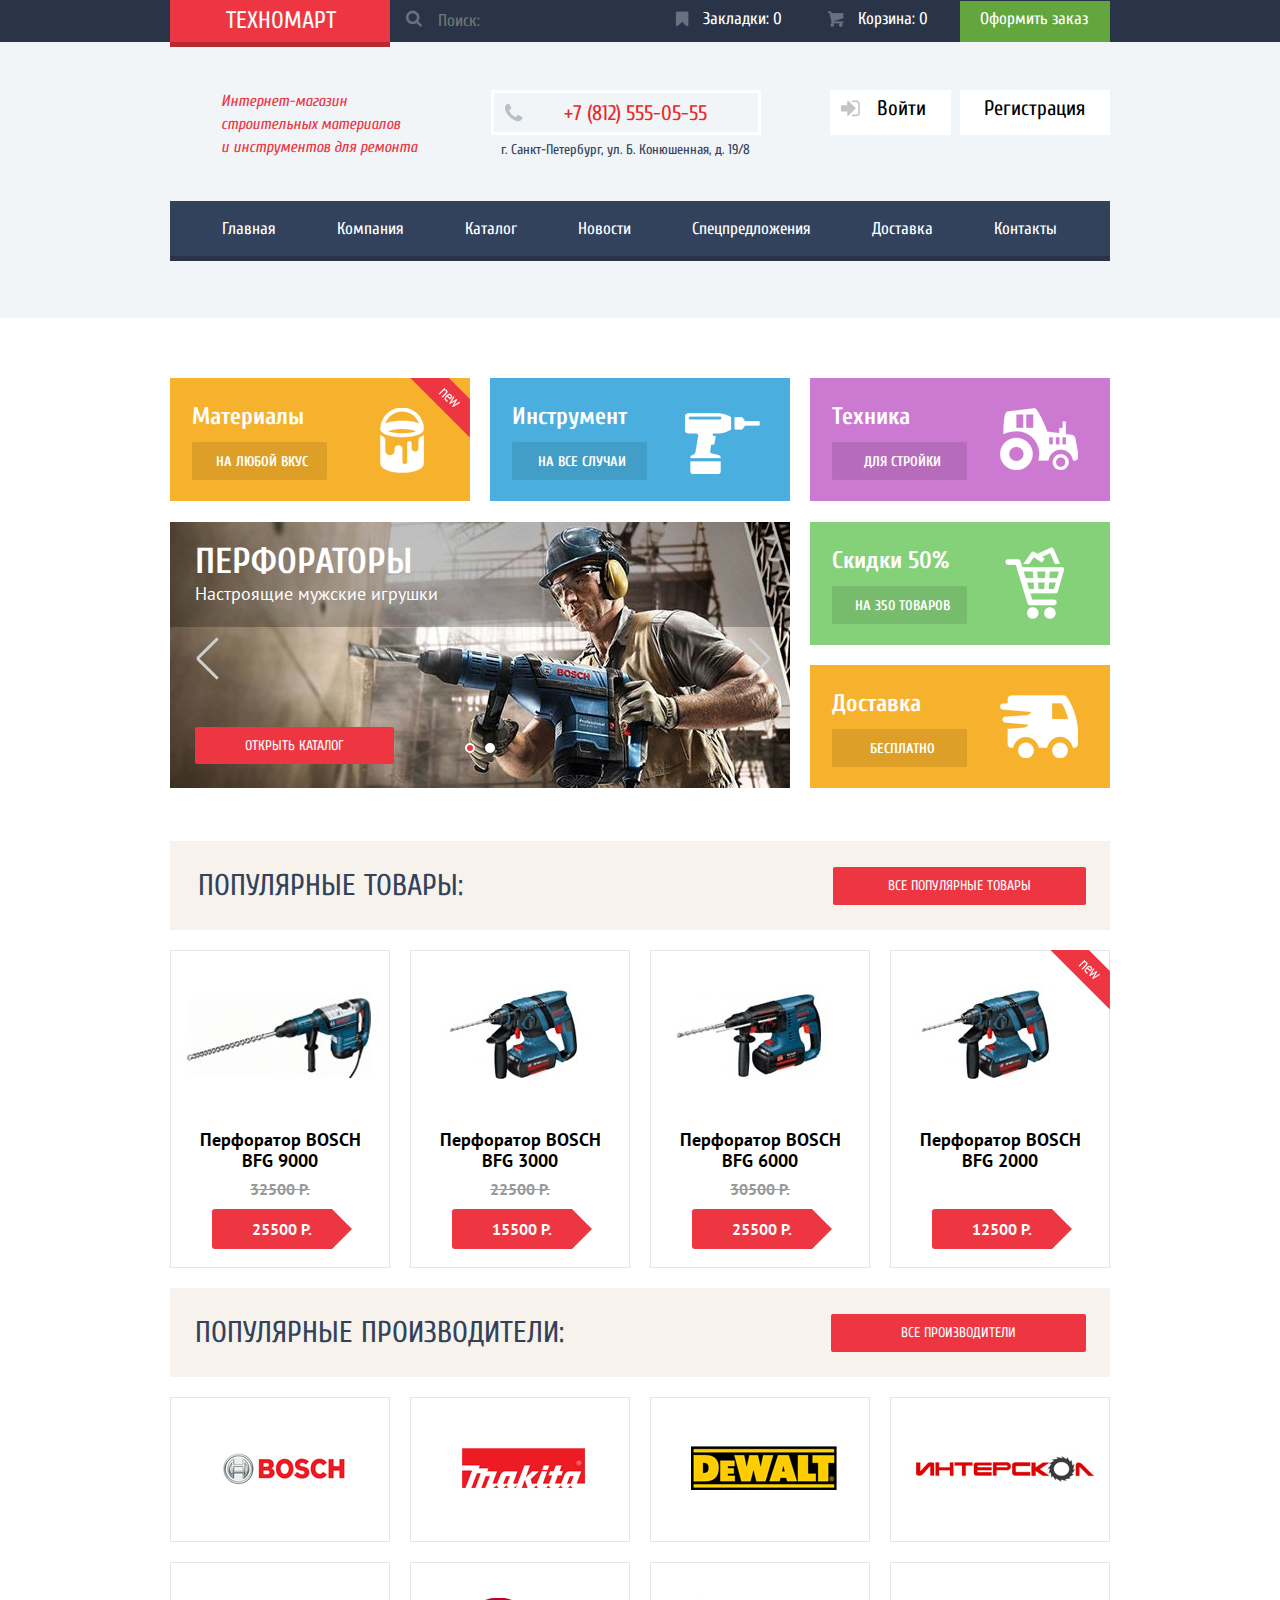
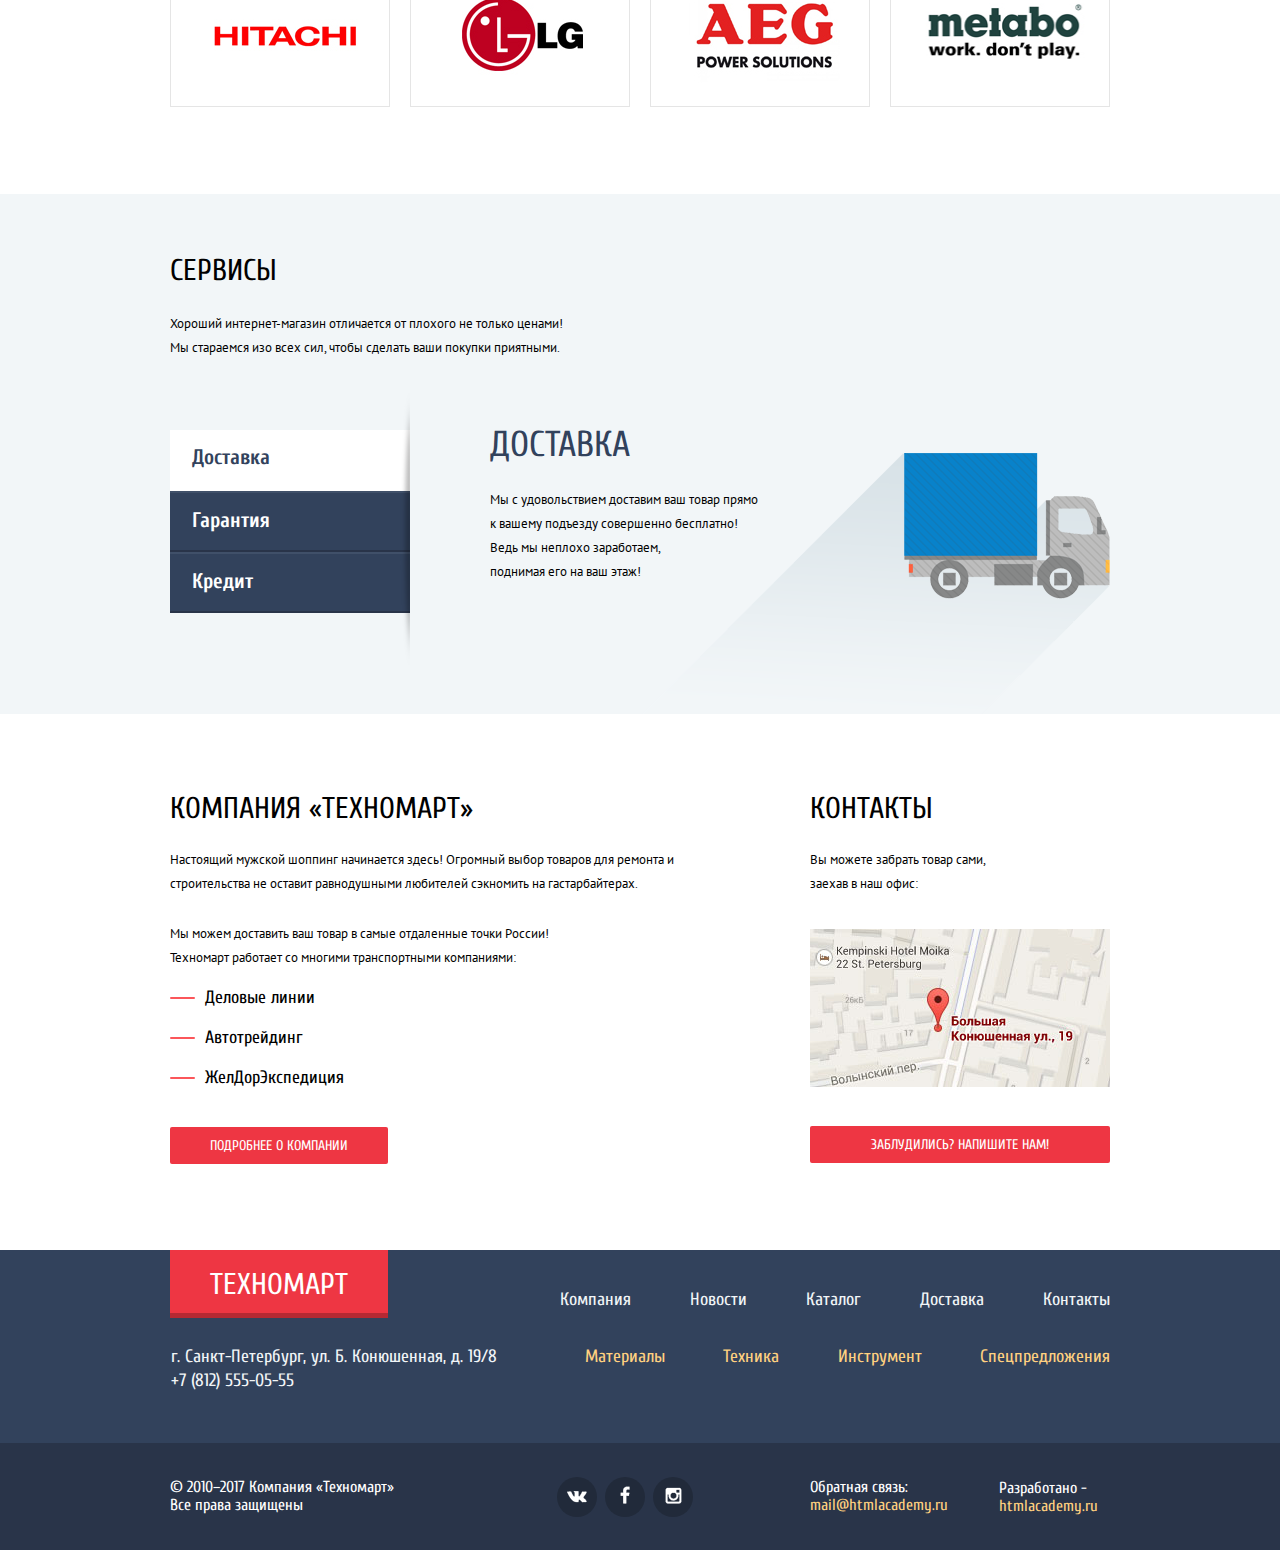
==== commit 474baedb: "Декоративные элементы" ====
--- a/index.html
+++ b/index.html
@@ -167,7 +167,7 @@
                 <img src="img/bfg-2000.jpg" width="218" height="156" alt="Перфоратор BOSH BFG 2000">
               </div>
               <h3><a  class="top-item-title" href="#">Перфоратор BOSCH BFG&nbsp;2000</a></h3>
-              <div class="top-item-sale">&#129;</div>
+              <div class="top-item-sale"></div>
               <div class="top-item-price">12500 р.</div>
             </article>
           </div>
--- a/css/style.css
+++ b/css/style.css
@@ -1269,6 +1269,7 @@
   height: 38px;
   cursor: pointer;
   border: 1px solid #e5e5e5;
+  font-family: "PT Sans", "Verdana", sans-serif;
 }
 .catalog-right {
   width: 700px;
@@ -1548,8 +1549,7 @@
   left: 50%;
   width: 613px;
   height: 430px;
-  margin-top: -280px;
-  margin-left: -170px;
+  transform: translate(-50%,-50%);
   background: #ffffff;
   border-top: 7px solid #ee3643;
 }
@@ -1651,8 +1651,7 @@
   left: 50%;
   width: 940px;
   height: 446px;
-  margin-top: -280px;
-  margin-left: -470px;
+  transform: translate(-50%,-50%);
   background: #e9e5dc url("../img/map-big.jpg");
   box-shadow: 0 30px 50px rgba(0, 0, 0, 0.7);
 }
@@ -1663,8 +1662,7 @@
   left: 50%;
   width: 620px;
   height: 275px;
-  margin-top: -280px;
-  margin-left: -170px;
+  transform: translate(-50%,-50%);
   background: #ffffff;
   border-top: 7px solid #ee3643;
 }
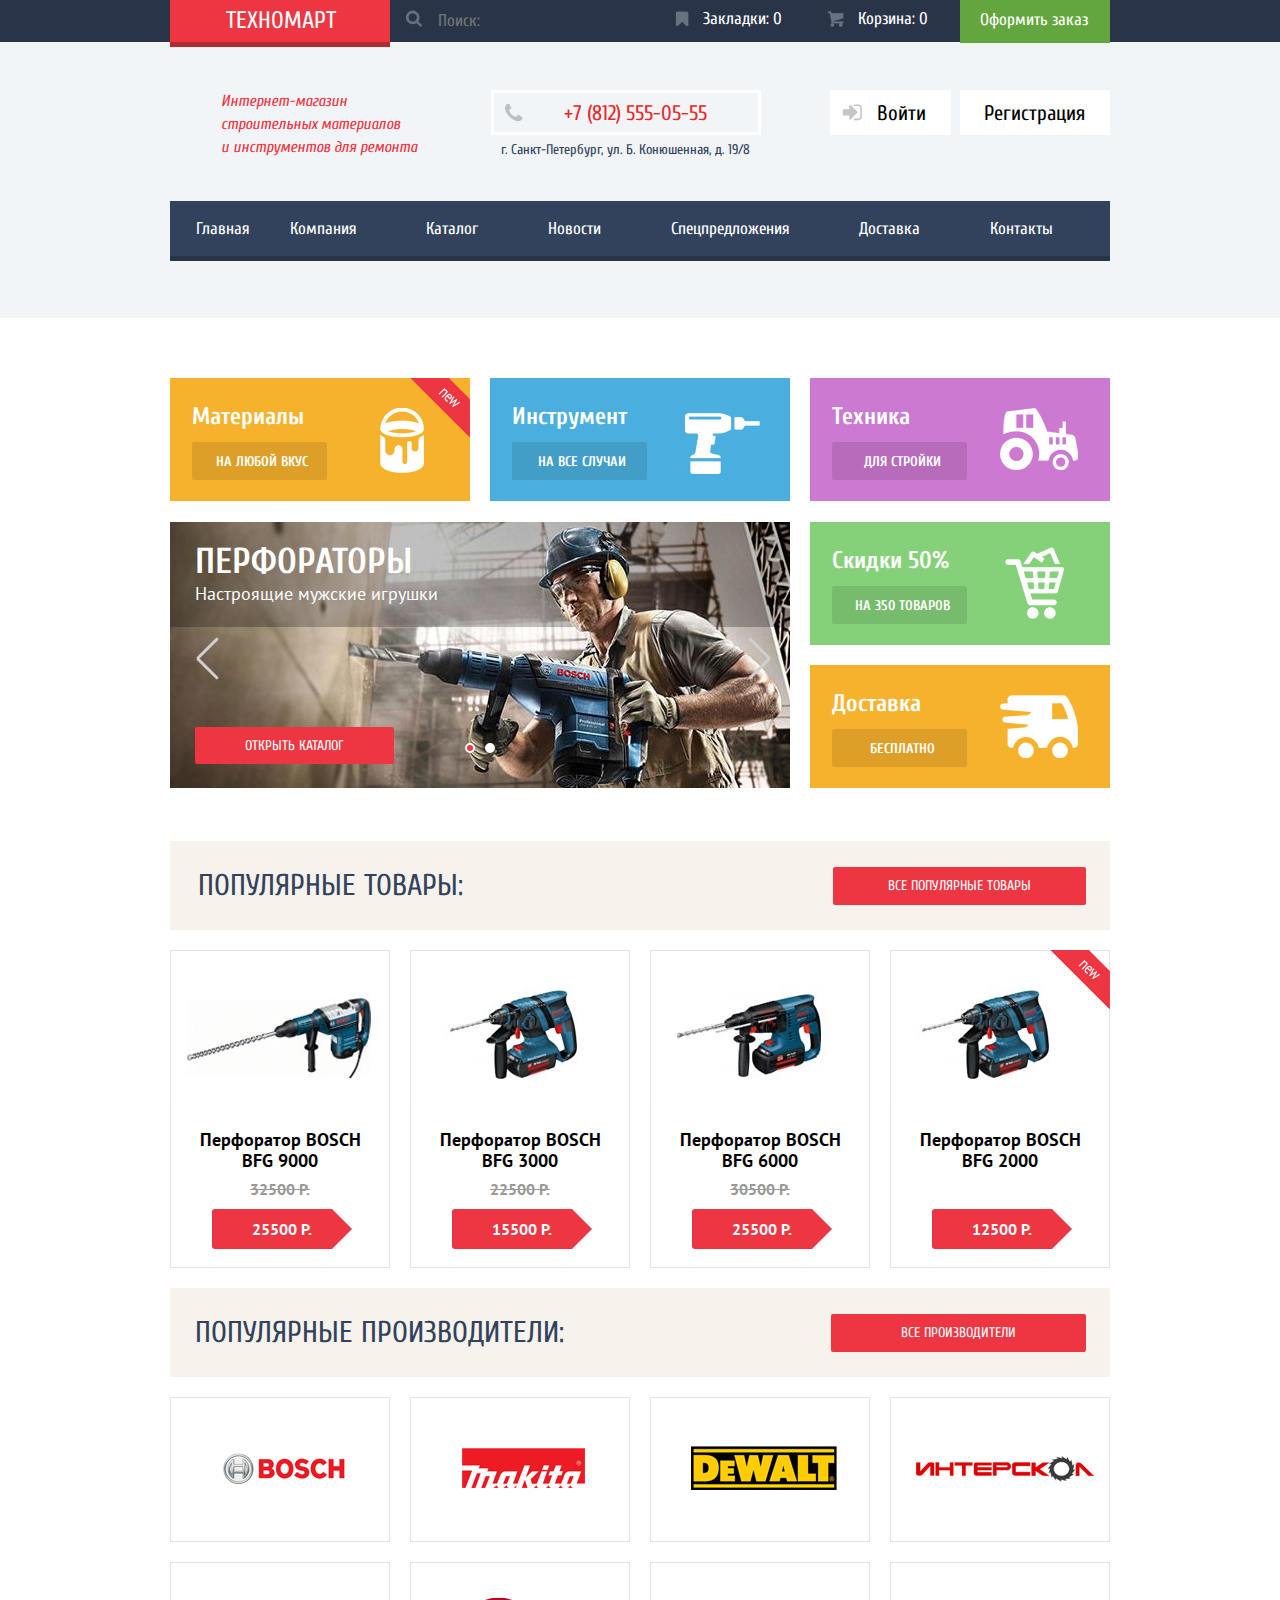
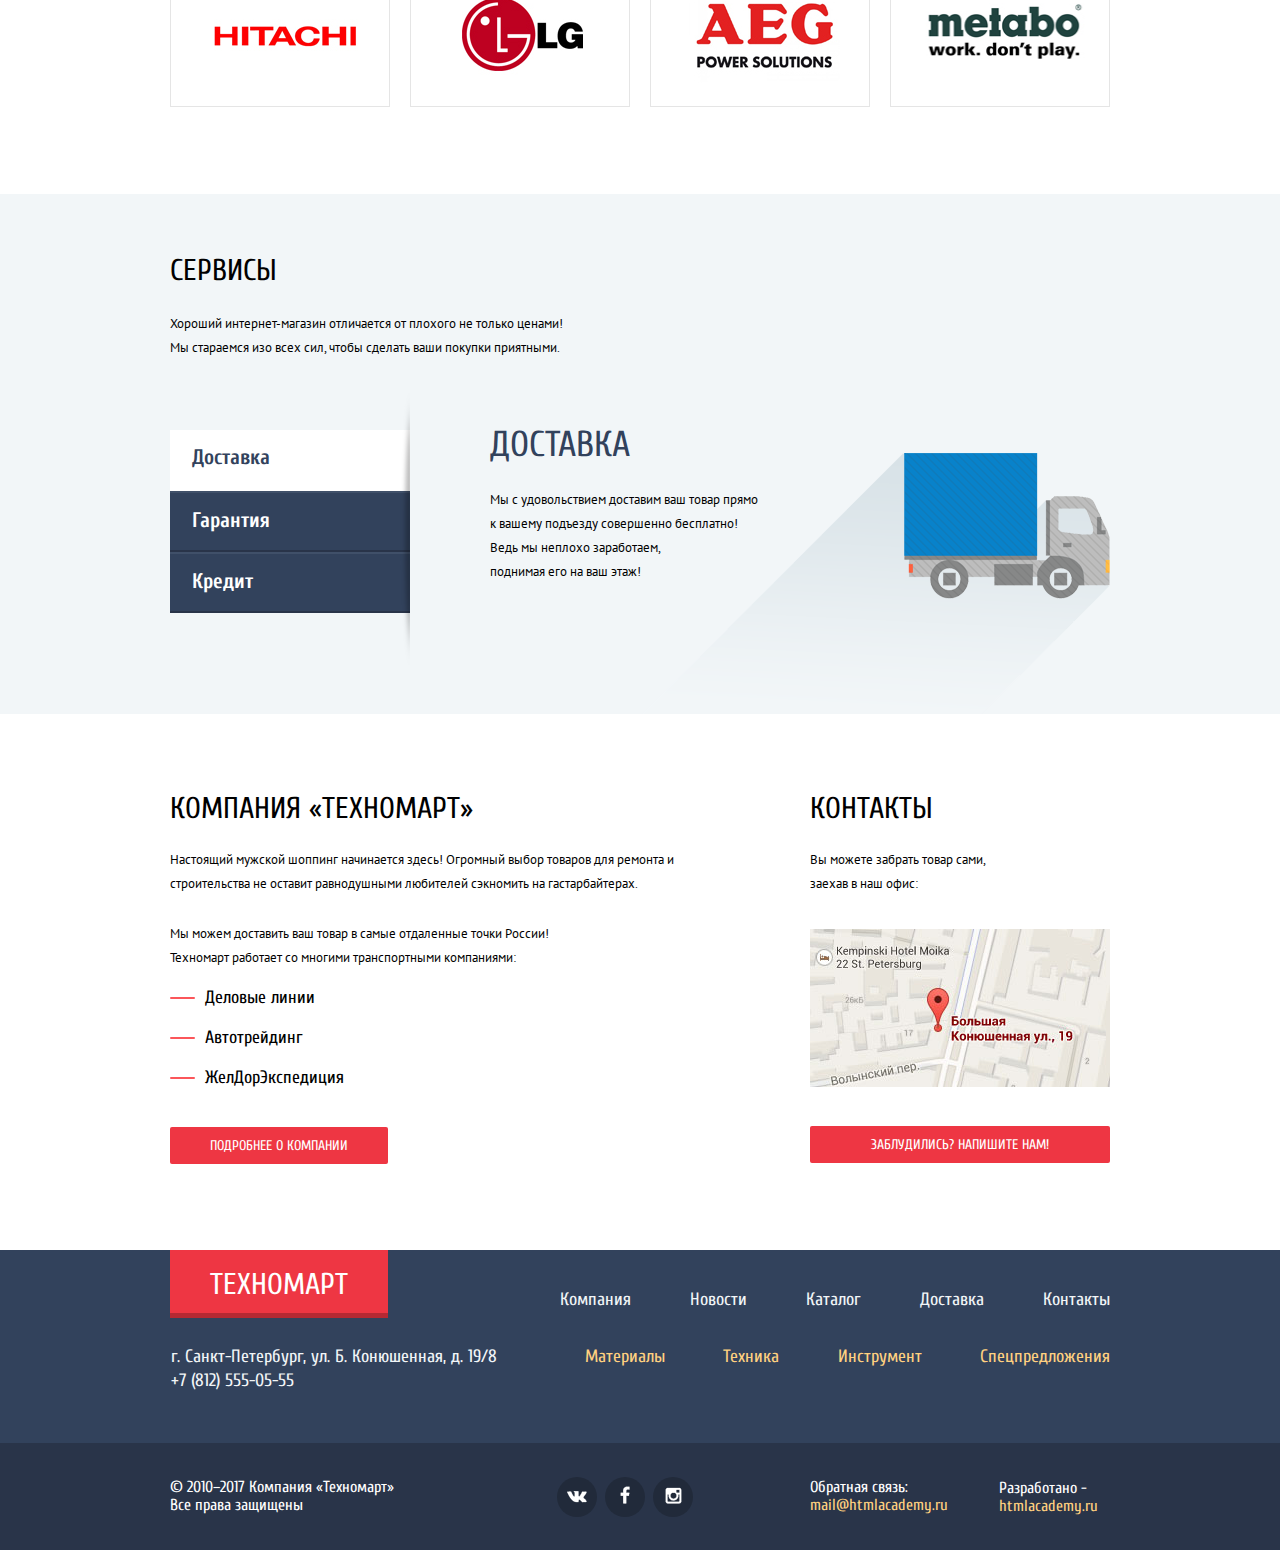
==== commit 995c24ab: "Учтены замечания" ====
--- a/index.html
+++ b/index.html
@@ -52,7 +52,7 @@
             </div>
           </div>
           <nav class="main-nav">
-            <a>Главная</a>
+            <p>Главная</p> <!--не поняла, почему a без href надо было менять, если правильно помню HTML5 это допускает-->
             <a href="#">Компания</a>
             <a href="catalog.html">Каталог</a>
             <a href="#">Новости</a>
--- a/css/style.css
+++ b/css/style.css
@@ -27,9 +27,13 @@
   background-color: #293449;
 }
 .top-header-layout {
+  display: -webkit-box;
+  display: -ms-flexbox;
   display: flex;
   height: 42px;
-  align-items: center;
+  -webkit-box-align: center;
+      -ms-flex-align: center;
+          align-items: center;
 }
 .header-logo {
   width: 220px;
@@ -168,7 +172,7 @@
 .make-order .header-link {
   display: block;
   padding: 14px 20px;
-  padding-top: 9px;
+  padding-top: 11px;
 }
 .header-link {
   display: block;
@@ -184,9 +188,13 @@
   margin-bottom: 0;
 }
 .middle-header-layout {
+  display: -webkit-box;
+  display: -ms-flexbox;
   display: flex;
   min-height: 111px;
-  justify-content: space-between;
+  -webkit-box-pack: justify;
+      -ms-flex-pack: justify;
+          justify-content: space-between;
   margin-top: 48px;
 }
 .desk {
@@ -241,8 +249,12 @@
   width: 300px;
 }
 .user-out {
+  display: -webkit-box;
+  display: -ms-flexbox;
   display: flex;
-  justify-content: space-between;
+  -webkit-box-pack: justify;
+      -ms-flex-pack: justify;
+          justify-content: space-between;
 }
 .user-btn {
   font-size: 21px;
@@ -253,9 +265,9 @@
   width: 66px;
   height: 26px;
   padding-left: 47px;
-  padding-top: 9px;
+  padding-top: 14px;
   padding-right: 8px;
-  padding-bottom: 10px;
+  padding-bottom: 5px;
   background-color: #ffffff;
   margin-left: 20px;
   position: relative;
@@ -269,8 +281,8 @@
 .login::before {
   content: "";
   position: absolute;
-  top: 10px;
-  left: 10px;
+  top: 14px;
+  left: 12px;
   width: 20px;
   height: 20px;
   background: transparent url("../img/spritesheet.png") no-repeat;
@@ -286,9 +298,9 @@
   width: 102px;
   height: 26px;
   padding-left: 24px;
-  padding-top: 9px;
+  padding-top: 14px;
   padding-right: 24px;
-  padding-bottom: 10px;
+  padding-bottom: 5px;
   background-color: #ffffff;
 }
 .registration:hover {
@@ -374,10 +386,15 @@
   color: #cacaca;
 }
 .main-nav {
+  display: -webkit-box;
+  display: -ms-flexbox;
   display: flex;
   min-height: 55px;
-  justify-content: space-around;
-  align-items: center;
+  -ms-flex-pack: distribute;
+      justify-content: space-around;
+  -webkit-box-align: center;
+      -ms-flex-align: center;
+          align-items: center;
   line-height: 17px;
   background-color: #32425c;
   padding-left: 21px;
@@ -400,26 +417,45 @@
   background-color: #ee3643;
 }
 .promo {
+  display: -webkit-box;
+  display: -ms-flexbox;
   display: flex;
-  justify-content: space-between;
+  -webkit-box-pack: justify;
+      -ms-flex-pack: justify;
+          justify-content: space-between;
   margin-bottom: 53px;
   color: #ffffff;
   height: 410px;
 }
 .promo-left {
+  display: -webkit-box;
+  display: -ms-flexbox;
   display: flex;
-  flex-wrap: wrap;
-  justify-content: space-between;
-  align-content: space-between;
+  -ms-flex-wrap: wrap;
+      flex-wrap: wrap;
+  -webkit-box-pack: justify;
+      -ms-flex-pack: justify;
+          justify-content: space-between;
+  -ms-flex-line-pack: justify;
+      align-content: space-between;
   margin-bottom: 20px;
   width: 620px;
   height: 410px;
 }
 .promo-right {
+  display: -webkit-box;
+  display: -ms-flexbox;
   display: flex;
-  flex-direction: column;
-  justify-content: space-between;
-  align-items: center;
+  -webkit-box-orient: vertical;
+  -webkit-box-direction: normal;
+      -ms-flex-direction: column;
+          flex-direction: column;
+  -webkit-box-pack: justify;
+      -ms-flex-pack: justify;
+          justify-content: space-between;
+  -webkit-box-align: center;
+      -ms-flex-align: center;
+          align-items: center;
   width: 300px;
   height: 410px;
 }
@@ -584,7 +620,8 @@
   height: 3px;
   background-color: #d0d0d0;
   border-radius: 1px;
-  transform: rotate(-45deg);
+  -webkit-transform: rotate(-45deg);
+          transform: rotate(-45deg);
 }
 .next::before {
   content: "";
@@ -595,7 +632,8 @@
   height: 3px;
   background-color: #d0d0d0;
   border-radius: 1px;
-  transform: rotate(45deg);
+  -webkit-transform: rotate(45deg);
+          transform: rotate(45deg);
 }
 .prev {
   position: relative;
@@ -609,7 +647,8 @@
   height: 3px;
   background-color: #d0d0d0;
   border-radius: 1px;
-  transform: rotate(45deg);
+  -webkit-transform: rotate(45deg);
+          transform: rotate(45deg);
 }
 .prev::before {
   content: "";
@@ -620,7 +659,8 @@
   height: 3px;
   background-color: #d0d0d0;
   border-radius: 1px;
-  transform: rotate(-45deg);
+  -webkit-transform: rotate(-45deg);
+          transform: rotate(-45deg);
 }
 .top-products {
   margin-bottom: 20px;
@@ -631,9 +671,15 @@
   color: #32425c;
   background-color: #f7f3ec;
   text-transform: uppercase;
+  display: -webkit-box;
+  display: -ms-flexbox;
   display: flex;
-  justify-content: space-between;
-  align-items: center;
+  -webkit-box-pack: justify;
+      -ms-flex-pack: justify;
+          justify-content: space-between;
+  -webkit-box-align: center;
+      -ms-flex-align: center;
+          align-items: center;
 }
 .subject {
   font-size: 30px;
@@ -657,9 +703,14 @@
   background: #ba2732;
 }
 .catalog-item {
+  display: -webkit-box;
+  display: -ms-flexbox;
   display: flex;
-  flex-wrap: wrap;
-  justify-content: space-between;
+  -ms-flex-wrap: wrap;
+      flex-wrap: wrap;
+  -webkit-box-pack: justify;
+      -ms-flex-pack: justify;
+          justify-content: space-between;
 }
 .top-item {
   position:relative;
@@ -824,9 +875,14 @@
   background: #ba2732;
 }
 .top-maker-layout {
+  display: -webkit-box;
+  display: -ms-flexbox;
   display: flex;
-  flex-wrap: wrap;
-  justify-content: space-between;
+  -ms-flex-wrap: wrap;
+      flex-wrap: wrap;
+  -webkit-box-pack: justify;
+      -ms-flex-pack: justify;
+          justify-content: space-between;
 }
 .top-maker-item {
   width: 218px;
@@ -834,10 +890,19 @@
   border: solid 1px #e5e5e5;
   text-align: center;
   margin-bottom: 20px;
+  display: -webkit-box;
+  display: -ms-flexbox;
   display: flex;
-  justify-content: center;
-  flex-direction: column;
-  align-items: center;
+  -webkit-box-pack: center;
+      -ms-flex-pack: center;
+          justify-content: center;
+  -webkit-box-orient: vertical;
+  -webkit-box-direction: normal;
+      -ms-flex-direction: column;
+          flex-direction: column;
+  -webkit-box-align: center;
+      -ms-flex-align: center;
+          align-items: center;
 }
 .top-maker-item:hover {
   box-shadow: 0 5px 10px 5px #dbdde0;
@@ -870,6 +935,8 @@
   line-height: 24px;
 }
 .service-layout {
+  display: -webkit-box;
+  display: -ms-flexbox;
   display: flex;
   height: 285px;
   margin-top: 25px;
@@ -948,6 +1015,8 @@
   margin-left: 0;
 }
 .information {
+  display: -webkit-box;
+  display: -ms-flexbox;
   display: flex;
   margin-bottom: 63px;
   min-height: 415px;
@@ -1057,15 +1126,24 @@
 }
 .catalog-content {
   font-family: "PT Sans", "Verdana", sans-serif;
+  display: -webkit-box;
+  display: -ms-flexbox;
   display: flex;
-  justify-content: space-between;
+  -webkit-box-pack: justify;
+      -ms-flex-pack: justify;
+          justify-content: space-between;
 }
 .catalog-left {
   width: 220px;
 }
 .making-item {
+  display: -webkit-box;
+  display: -ms-flexbox;
   display: flex;
-  flex-direction: column;
+  -webkit-box-orient: vertical;
+  -webkit-box-direction: normal;
+      -ms-flex-direction: column;
+          flex-direction: column;
   height: 750px;
 }
 .filter {
@@ -1273,7 +1351,6 @@
 }
 .catalog-right {
   width: 700px;
-  margin-left: auto;
 }
 .sorting {
   font-size: 13px;
@@ -1370,7 +1447,14 @@
   border-bottom-color: #ee3643;
 }
 .catalog-item-layout .top-item {
+  -webkit-box-pack: start;
+      -ms-flex-pack: start;
+          justify-content: flex-start;
   margin-top: 20px;
+  margin-left: 20px;
+}
+.catalog-item-layout .top-item:nth-child(3n+1) {
+  margin-left: 0;
 }
 .navigation {
   font-size: 13px;
@@ -1422,8 +1506,11 @@
   font-weight: normal;
 }
 .footer-top-layout {
+  display: -webkit-box;
+  display: -ms-flexbox;
   display: flex;
-  flex-wrap: wrap;
+  -ms-flex-wrap: wrap;
+      flex-wrap: wrap;
   height: 193px;
 }
 .footer-top {
@@ -1446,8 +1533,12 @@
   line-height: 30px;
 }
 .footer-nav {
+  display: -webkit-box;
+  display: -ms-flexbox;
   display: flex;
-  justify-content: space-between;
+  -webkit-box-pack: justify;
+      -ms-flex-pack: justify;
+          justify-content: space-between;
   width: 550px;
   padding-top: 38px;
 }
@@ -1549,7 +1640,8 @@
   left: 50%;
   width: 613px;
   height: 430px;
-  transform: translate(-50%,-50%);
+  -webkit-transform: translate(-50%,-50%);
+          transform: translate(-50%,-50%);
   background: #ffffff;
   border-top: 7px solid #ee3643;
 }
@@ -1576,17 +1668,22 @@
   border-radius: 1px;
 }
 .modal-content-close::before {
-  transform: rotate(45deg);
+  -webkit-transform: rotate(45deg);
+          transform: rotate(45deg);
 }
 .modal-content-close::after {
-  transform: rotate(-45deg);
+  -webkit-transform: rotate(-45deg);
+          transform: rotate(-45deg);
 }
 .modal-write-form {
   margin-top: 55px;
   padding-left: 80px;
   padding-right: 80px;
+  display: -webkit-box;
+  display: -ms-flexbox;
   display: flex;
-  flex-wrap: wrap;
+  -ms-flex-wrap: wrap;
+      flex-wrap: wrap;
 }
 .user-name,
 .user-email,
@@ -1651,7 +1748,8 @@
   left: 50%;
   width: 940px;
   height: 446px;
-  transform: translate(-50%,-50%);
+  -webkit-transform: translate(-50%,-50%);
+          transform: translate(-50%,-50%);
   background: #e9e5dc url("../img/map-big.jpg");
   box-shadow: 0 30px 50px rgba(0, 0, 0, 0.7);
 }
@@ -1662,7 +1760,8 @@
   left: 50%;
   width: 620px;
   height: 275px;
-  transform: translate(-50%,-50%);
+  -webkit-transform: translate(-50%,-50%);
+          transform: translate(-50%,-50%);
   background: #ffffff;
   border-top: 7px solid #ee3643;
 }
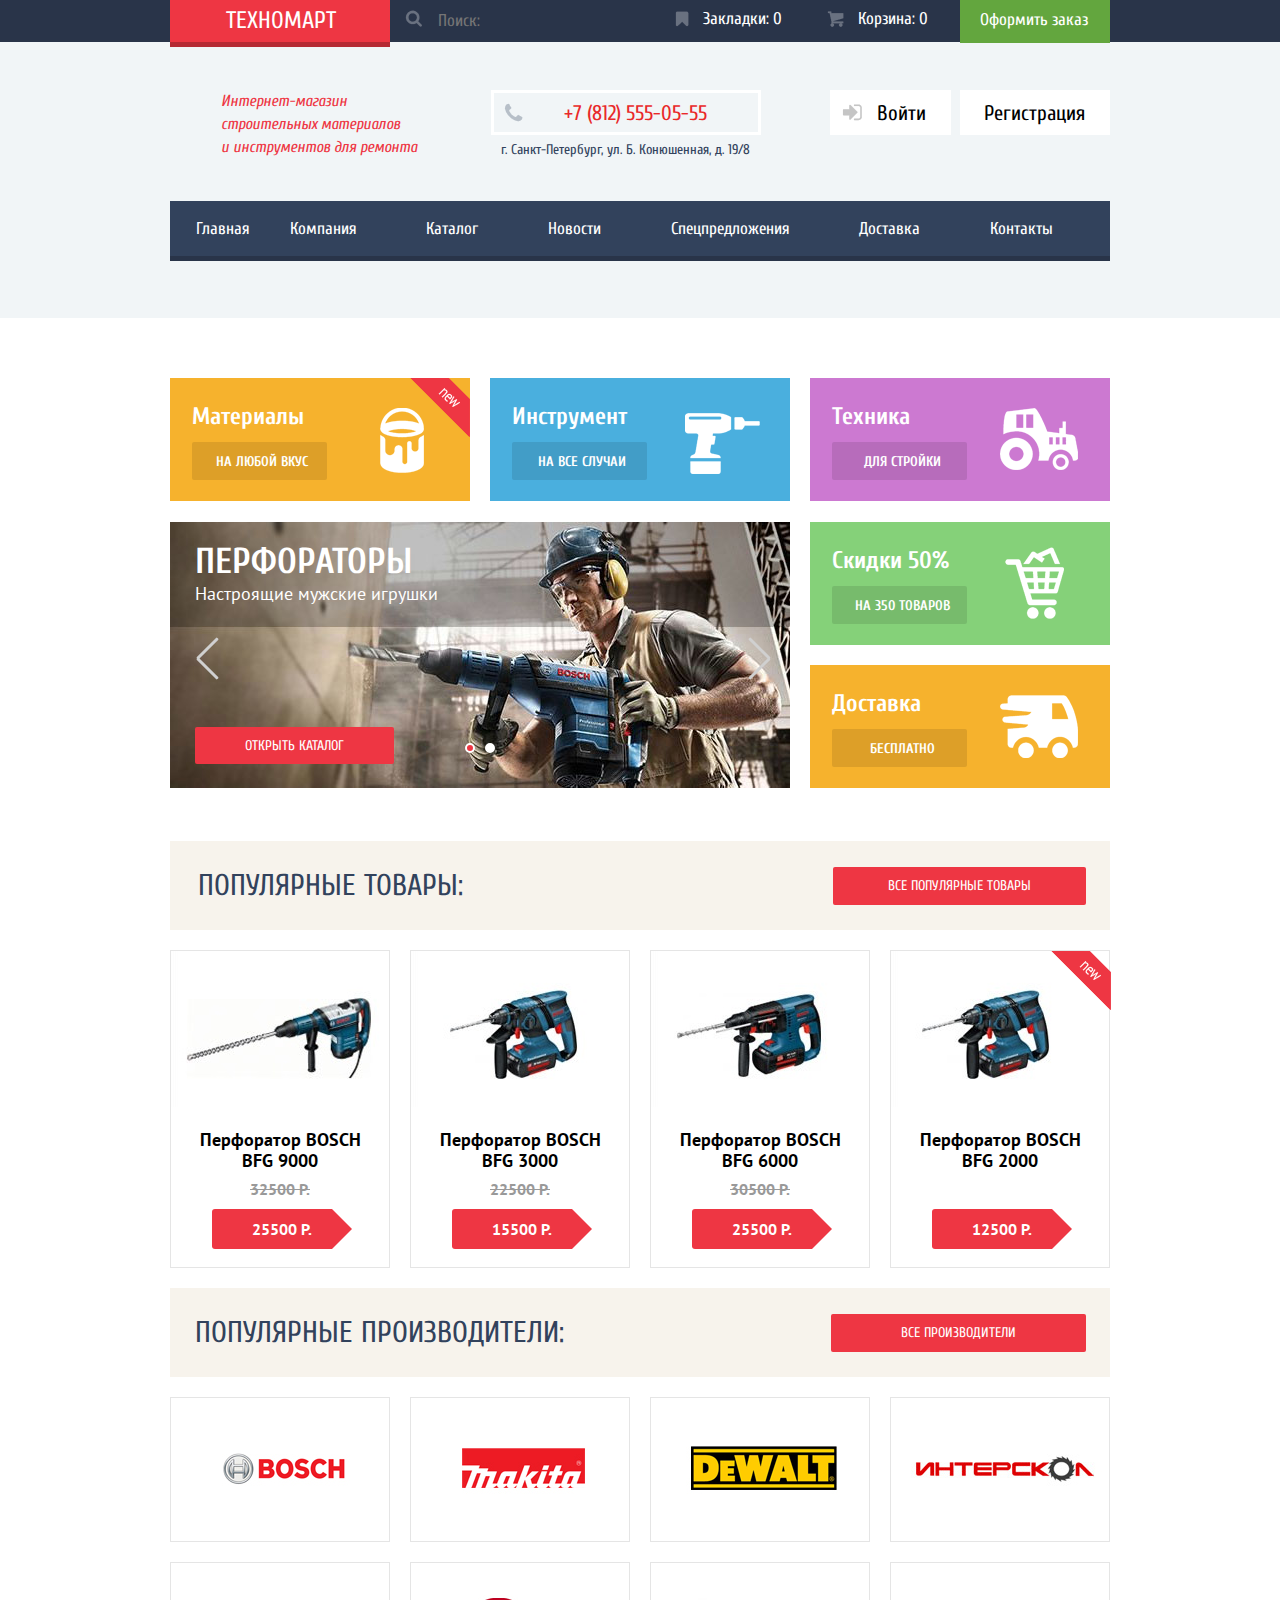
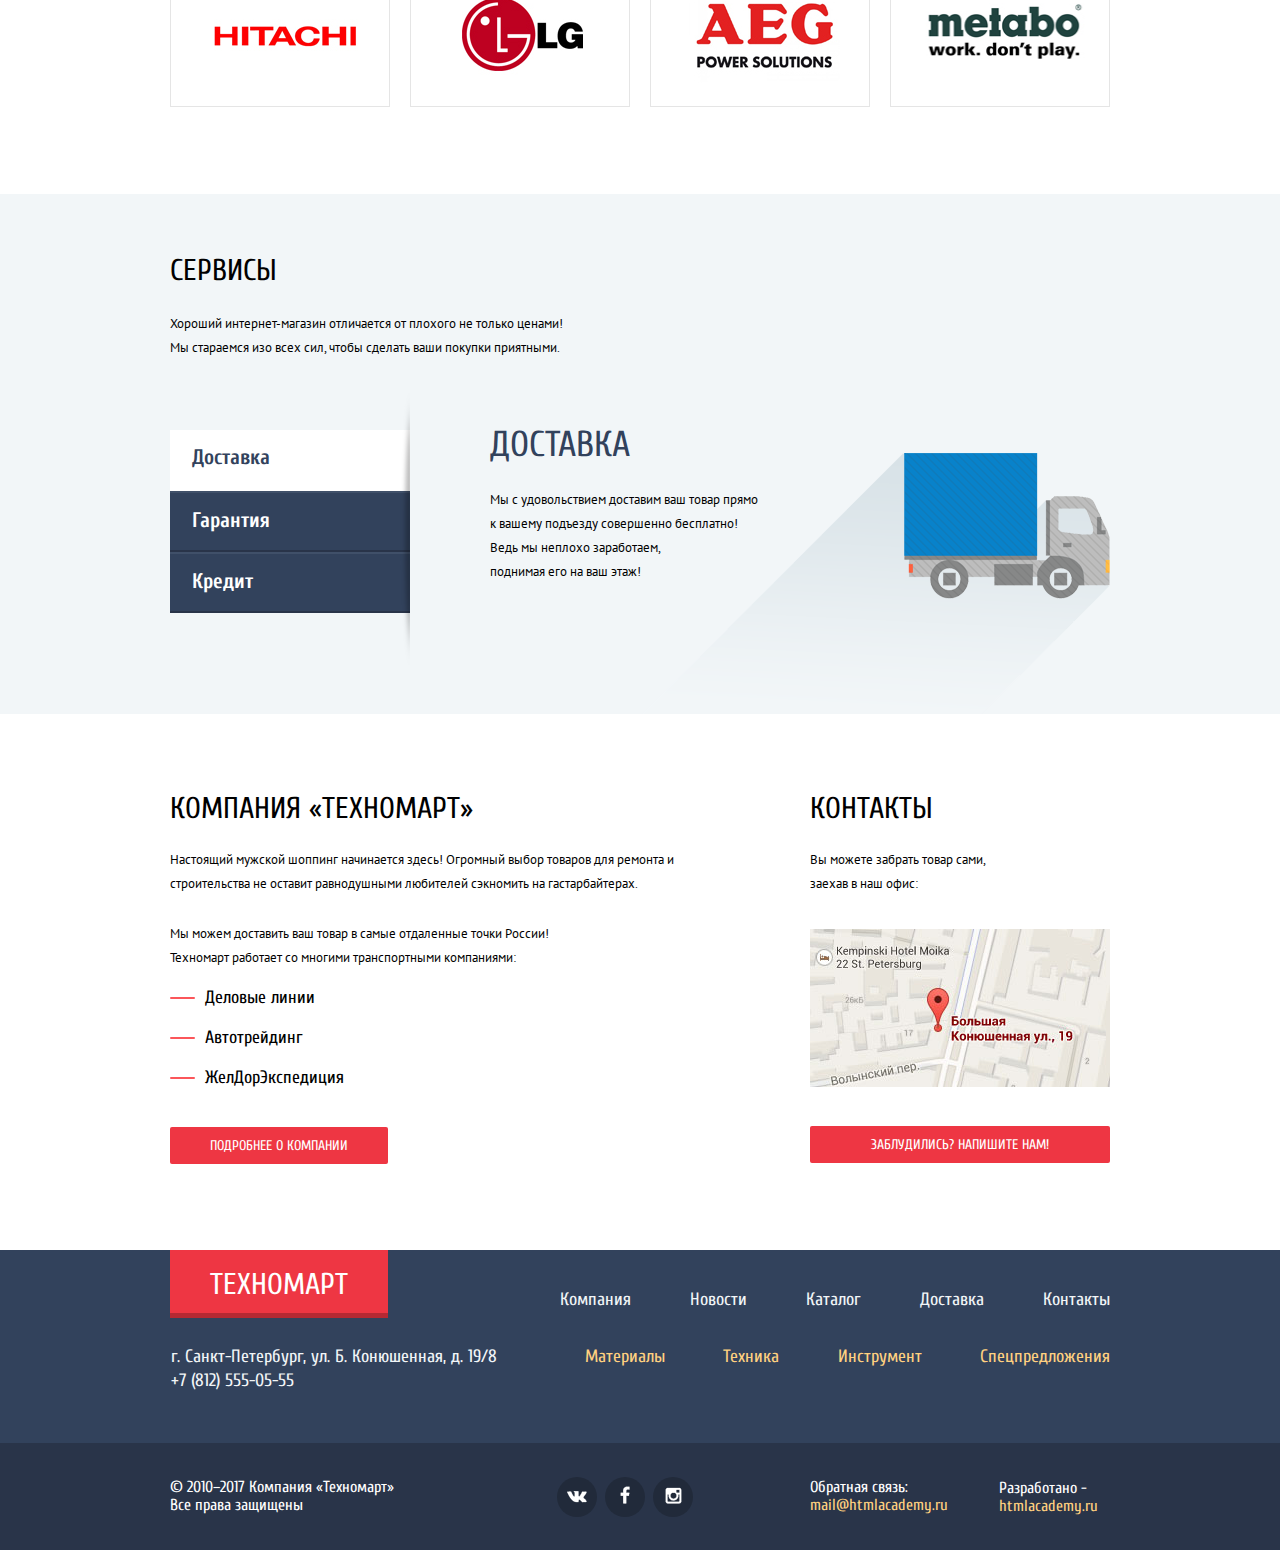
==== commit 2ffc6641: "123" ====
--- a/index.html
+++ b/index.html
@@ -5,7 +5,8 @@
     <title>HTML Academy: Техномарт</title>
     <link href="https://fonts.googleapis.com/css?family=PT+Sans:400,400i,700,700i&amp;subset=cyrillic" rel="stylesheet">
     <link href="https://fonts.googleapis.com/css?family=Cuprum:400,400i,700,700i&amp;subset=cyrillic" rel="stylesheet">
-    <link href="css/style.css" rel="stylesheet">
+    <link rel="stylesheet" href="css/normalize.css">
+    <link href="css/min-style.css" rel="stylesheet">
   </head>
   <body>
     <header class="page-header">
@@ -157,8 +158,7 @@
               <div class="top-item-sale">30500 р.</div>
               <div class="top-item-price">25500 р.</div>
             </article>
-            <article class="top-item">
-              <div class="new-item">новинка</div>
+            <article class="top-item top-new">
               <div class="top-item-btn">
                 <a class="item-buy" href="#">Купить</a>
                 <a class="item-bookmark" href="#">В закладки</a>
@@ -285,8 +285,8 @@
               Вы можете забрать товар сами,<br>
               заехав в наш офис:
             </p>
-            <a class="map" href="#"><img src="img/map-small.jpg" alt="Большая Конюшенная ул.,19" width="300" height="158"></a>
-            <a class="btn write-us" href="#">Заблудились? Напишите нам!</a>
+            <a class="map js-open-map" href="#"><img src="img/map-small.jpg" alt="Большая Конюшенная ул.,19" width="300" height="158"></a>
+              <a class="btn write-us" href="#">Заблудились? Напишите нам!</a>
           </section>
         </div>
       </div>
@@ -344,21 +344,22 @@
     </footer>
     <div class="modal-write">
       <button class="modal-content-close" type="button" title="Закрыть">Закрыть</button>
-      <form class="modal-write-form" action="https://echo.htmlacademy.ru" method="post">
+      <form id="write-form" class="modal-write-form" action="https://echo.htmlacademy.ru" method="post">
         <label class="user-name" for="user-name">Ваше имя:</label>
         <label class="user-email" for="email">Ваш e-mail:</label>
-        <input id="user-name" type="text" name="username" placeholder="Представьтесь, пожалуйста">
-        <input id="email" type="email" name="email" placeholder="Для отправки ответа">
+        <input id="user-name" type="text" name="username" placeholder="Представьтесь, пожалуйста" required>
+        <input id="email" type="email" name="email" placeholder="Для отправки ответа" required>
         <label for="user-comment" class="user-comment">Текст письма:</label>
-        <textarea id="user-comment" name="comment" rows="6">В свободной форме</textarea>
+        <textarea id="user-comment" name="comment" rows="6" required>В свободной форме</textarea>
       </form>
       <div class="write-submit">
-        <input type="submit" value="Отправить" class="btn write-btn">
+        <input type="submit" value="Отправить" class="btn write-btn" form="write-form">
       </div>
     </div>
     <div class="modal-content-map">
       <button class="modal-content-close" type="button" title="Закрыть">Закрыть</button>
-      <div id="yandex-map"></div>
+      <iframe src="https://www.google.com/maps/embed?pb=!1m18!1m12!1m3!1d706.6163110544366!2d30.32250320627837!3d59.938567918659835!2m3!1f0!2f0!3f0!3m2!1i1024!2i768!4f13.1!3m3!1m2!1s0x4696310fca5ba729%3A0xea9c53d4493c879f!2z0JHQvtC70YzRiNCw0Y8g0JrQvtC90Y7RiNC10L3QvdCw0Y8g0YPQuy4sIDE5LCDQodCw0L3QutGCLdCf0LXRgtC10YDQsdGD0YDQsywgMTkxMTg2!5e0!3m2!1sru!2sru!4v1487672842609" width="940" height="446" style="border:0" allowfullscreen></iframe>
     </div>
+    <script src="js/min-script.js"></script>
   </body>
 </html>
--- a/css/min-style.css
+++ b/css/min-style.css
@@ -0,0 +1 @@
+html,body{min-width:960px;margin:0;padding:0;font-family:"Cuprum","Arial",sans-serif;font-size:17px;line-height:18px;color:#000;background-color:#fff}.container{width:940px;padding:0 10px;margin:0 auto}a{text-decoration:none;color:inherit}.page-header{color:#fff;background-color:#f1f5f7}.top-header{height:42px;background-color:#293449}.top-header-layout{display:-webkit-box;display:-ms-flexbox;display:flex;height:42px;-webkit-box-align:center;-ms-flex-align:center;align-items:center}.header-logo{width:220px;background-color:#ee3643;min-height:42px;box-shadow:0 5px 0 0 #b52933}.header-logo:hover{background-color:#ca2c37;box-shadow:0 5px 0 0 #9a212a}.header-logo:active{background-color:#ba2732;box-shadow:0 5px 0 0 #8e1e26}.header-logo-link{display:block;font-size:24px;line-height:24px;padding:9px 56px}.search{width:270px;position:relative}.search input[type="search"]{width:270px;min-height:42px;padding-left:48px;padding-top:12px;padding-bottom:12px;font:inherit;color:#000;border:none;background-color:#293449}.search input[type="search"]:hover{background-color:#212a3a}.search input[type="search"]:focus{background-color:#fff}.search::before input[type="search"]:focus{background-position:-65px -205px}.search-btn{display:none}.search::before{content:"";position:absolute;top:10px;left:15px;width:20px;height:20px;background:transparent url(../img/spritesheet.png) no-repeat;background-position:-239px -111px;opacity:.3}.search:hover::before{opacity:1}.search:focus::before{background-position:-65px -205px}.marker,.basket,.make-order{width:170px;position:relative}.marker .header-link{display:block;padding:14px 20px;padding-left:43px;padding-top:9px}.marker .header-link:hover{background-color:#212a3a}.marker .header-link:active{background-color:#161d29}.marker .header-link::before{content:"";position:absolute;top:10px;left:15px;width:20px;height:20px;background:transparent url(../img/spritesheet.png) no-repeat;background-position:-62px -15px;opacity:.3}.marker .header-link:hover::before{opacity:1}.marker .header-link:active::before{opacity:.5}.basket .header-link{display:block;padding:14px 20px;padding-left:48px;padding-top:9px}.basket .header-link:hover{background-color:#212a3a}.basket .header-link:active{background-color:#161d29}.basket .header-link::before{content:"";position:absolute;top:10px;left:17px;width:20px;height:20px;background:transparent url(../img/spritesheet.png) no-repeat;background-position:-15px -15px;opacity:.3}.basket .header-link:hover::before{opacity:1}.basket .header-link:active::before{opacity:.5}.basket-catalog{background:#ee3643}.make-order{background-color:#63a63e}.make-order:hover{background-color:#5fbb2d}.make-order:active{background-color:#518534}.make-order .header-link{display:block;padding:14px 20px;padding-top:11px}.header-link{display:block;padding:14px 20px}.middle-header{padding-bottom:10px;margin-bottom:60px;min-height:218px;background-color:#f1f5f7}.catalog-header{margin-bottom:0}.middle-header-layout{display:-webkit-box;display:-ms-flexbox;display:flex;min-height:111px;-webkit-box-pack:justify;-ms-flex-pack:justify;justify-content:space-between;margin-top:48px}.desk{width:205px;font-size:16px;line-height:23px;font-style:italic;color:#ee3643;padding-left:51px;padding-right:45px}.desk p{margin:0}.header-contacts{width:300px}.phone{font-size:21px;color:#e9292a;border:solid 3px #fff;width:264px;height:39px;position:relative}.phone p{margin:0;padding-left:70px;padding-top:11px}.phone p::before{content:"";position:absolute;top:10px;left:10px;width:20px;height:20px;background:transparent url(../img/spritesheet.png) no-repeat;background-position:-239px -62px}.header-adress{font-size:14px;line-height:24px;color:#32425c}.header-adress p{margin:0;margin-top:3px;padding-left:10px}.user-block{width:300px}.user-out{display:-webkit-box;display:-ms-flexbox;display:flex;-webkit-box-pack:justify;-ms-flex-pack:justify;justify-content:space-between}.user-btn{font-size:21px;color:#000;background:#fff}.login{width:66px;height:26px;background-color:#fff;margin-left:20px;position:relative;padding:14px 8px 5px 47px}.login:hover{color:#ee3643}.login:active{color:#e4e4e4}.login::before{content:"";position:absolute;top:14px;left:12px;width:20px;height:20px;background:transparent url(../img/spritesheet.png) no-repeat;background-position:-170px -123px}.login:hover::before{background-position:-125px -170px}.login:active::before{background-position:-170px -123px}.registration{width:102px;height:26px;background-color:#fff;padding:14px 24px 5px}.registration:hover{color:#ee3643}.registration:active{color:#e4e4e4}.profile{display:inline-block;vertical-align:middle;padding:10px;padding-bottom:14px;padding-left:49px;padding-right:0;position:relative}.profile::before{content:"";position:absolute;top:11px;left:12px;width:20px;height:20px;background:transparent url(../img/spritesheet.png) no-repeat;background-position:-15px -205px}.profile:hover::before{background-position:-65px -205px}.profile:active{color:#cacaca}.profile:active::before{background-position:-15px -205px}.exit{position:relative;display:inline-block;vertical-align:middle;min-width:25px;font-size:0}.exit::before{content:"";position:absolute;left:30px;width:20px;height:20px;background:transparent url(../img/spritesheet.png) no-repeat;background-position:-175px -170px}.exit:hover::before{background-position:-212px -15px}.exit:active::before{background-position:-175px -170px}.user-nav{padding-top:8px;font-size:16px;margin-left:17px}.user-info{text-decoration:underline;color:#32425c;padding-right:31px;position:relative}.user-info:first-child::after{content:"";position:absolute;width:4px;height:4px;border-radius:50%;background-color:#000;right:10px;top:8px}.user-info:hover{color:#ee3643}.user-info:active{color:#cacaca}.main-nav{display:-webkit-box;display:-ms-flexbox;display:flex;min-height:55px;-ms-flex-pack:distribute;justify-content:space-around;-webkit-box-align:center;-ms-flex-align:center;align-items:center;line-height:17px;background-color:#32425c;padding-left:21px;padding-right:22px;box-shadow:0 5px 0 0 #293449}.main-nav a{padding:19px 30px}.main-nav a:hover{background-color:#293449}.main-nav a:active{background-color:#1d2739;box-shadow:0 5px 0 0 #1d2739}.btn{font-size:14px;color:#fff;background-color:#ee3643}.promo{display:-webkit-box;display:-ms-flexbox;display:flex;-webkit-box-pack:justify;-ms-flex-pack:justify;justify-content:space-between;margin-bottom:53px;color:#fff;height:410px}.promo-left{display:-webkit-box;display:-ms-flexbox;display:flex;-ms-flex-wrap:wrap;flex-wrap:wrap;-webkit-box-pack:justify;-ms-flex-pack:justify;justify-content:space-between;-ms-flex-line-pack:justify;align-content:space-between;margin-bottom:20px;width:620px;height:410px}.promo-right{display:-webkit-box;display:-ms-flexbox;display:flex;-webkit-box-orient:vertical;-webkit-box-direction:normal;-ms-flex-direction:column;flex-direction:column;-webkit-box-pack:justify;-ms-flex-pack:justify;justify-content:space-between;-webkit-box-align:center;-ms-flex-align:center;align-items:center;width:300px;height:410px}.promo-item{width:278px;height:123px;font-weight:700;font-size:24px;line-height:30px;padding-left:22px}.promo-item p{margin-bottom:10px}.promo-materials{background:#f6b22d url(../img/promo-materials.png) no-repeat;background-position:210px 30px}.promo-tool{background:#4aafde url(../img/promo-tool.png) no-repeat;background-position:195px 35px}.promo-mechanism{background:#cc79d1 url(../img/promo-technics.png) no-repeat;background-position:190px 30px}.promo-sale{background:#85d179 url(../img/promo-sale.png) no-repeat;background-position:195px 25px}.promo-delivery{background:#f6b22d url(../img/promo-delivery.png) no-repeat;background-position:190px 30px}.promo-btn{display:block;width:130px;height:33px;text-align:center;vertical-align:middle;border-radius:2px;text-transform:uppercase;padding-top:5px;padding-left:5px;background-color:rgba(0,0,0,0.1);font-size:14px;color:#fff}.promo-btn:hover{background-color:rgba(0,0,0,0.2)}.promo-btn:active{background-color:rgba(0,0,0,0.3)}.new-promo{position:relative}.new-promo::before{content:"";position:absolute;left:240px;width:60px;height:60px;background:url("../img/new flag.png") no-repeat}.slider{width:620px;height:266px;position:relative}.slider input[type=radio]{position:absolute;opacity:0}.slider-controls{position:absolute;bottom:35px;left:50%;width:200px;height:10px;margin-left:-100px;text-align:center;z-index:100}.slider-controls label{display:inline-block;width:6px;height:6px;margin:0 3px;background:#fff;border:solid 2px #fff;vertical-align:top;border-radius:50%;cursor:pointer}#btn-1:checked ~ .slider-controls label[for="btn-1"],#btn-2:checked ~ .slider-controls label[for="btn-2"]{background:#ee3643}.slide{position:absolute;top:0;left:0;width:100%;height:100%;overflow:hidden}.slide:nth-child(1){background:#867966 url(../img/slider-1.jpg) no-repeat}.slide:nth-child(2){background:#867966 url(../img/slider-2.jpg) no-repeat}.slide{display:none}#btn-1:checked ~ .slides .slide:nth-child(1){display:block}#btn-2:checked ~ .slides .slide:nth-child(2){display:block}.slider-title{font-weight:700;font-size:36px;line-height:30px;margin-bottom:0;margin-left:25px;margin-top:25px;text-transform:uppercase}.slider-text{font-family:"PT Sans","Verdana",sans-serif;font-size:18px;line-height:24px;margin-left:25px;padding-bottom:75px;margin-top:5px;margin-bottom:55px}.slider-btn{margin-left:25px;padding:10px 50px;text-transform:uppercase;border-radius:2px}.slider-btn:hover{background:#ca2c37}.slider-btn:active{background:#ba2732}.next{position:relative}.next::after{content:"";position:absolute;top:125px;left:23px;width:29px;height:3px;background-color:#d0d0d0;border-radius:1px;-webkit-transform:rotate(-45deg);transform:rotate(-45deg)}.next::before{content:"";position:absolute;top:145px;left:23px;width:29px;height:3px;background-color:#d0d0d0;border-radius:1px;-webkit-transform:rotate(45deg);transform:rotate(45deg)}.prev{position:relative}.prev::after{content:"";position:absolute;top:125px;left:575px;width:29px;height:3px;background-color:#d0d0d0;border-radius:1px;-webkit-transform:rotate(45deg);transform:rotate(45deg)}.prev::before{content:"";position:absolute;top:145px;left:575px;width:29px;height:3px;background-color:#d0d0d0;border-radius:1px;-webkit-transform:rotate(-45deg);transform:rotate(-45deg)}.top-products{margin-bottom:20px}.top-heading{height:89px;margin-bottom:20px;color:#32425c;background-color:#f7f3ec;text-transform:uppercase;display:-webkit-box;display:-ms-flexbox;display:flex;-webkit-box-pack:justify;-ms-flex-pack:justify;justify-content:space-between;-webkit-box-align:center;-ms-flex-align:center;align-items:center}.subject{font-size:30px;line-height:38px;padding-left:28px;display:inline-block;vertical-align:middle;margin:0;font-weight:400}.top-btn{padding:10px 55px;border-radius:2px;line-height:18px;display:inline-block;vertical-align:middle;margin-right:24px}.top-btn:hover{background:#ca2c37}.top-btn:active{background:#ba2732}.catalog-item{display:-webkit-box;display:-ms-flexbox;display:flex;-ms-flex-wrap:wrap;flex-wrap:wrap;-webkit-box-pack:justify;-ms-flex-pack:justify;justify-content:space-between}.top-item{position:relative;width:218px;font-family:"PT Sans","Verdana",sans-serif;font-weight:700;text-align:center;line-height:20px;border:solid 1px #e5e5e5;font-size:16px}.top-item-btn{display:none;position:absolute;top:0;left:0;width:218px;height:88px;padding:40px 0;font-family:"Cuprum","Arial",sans-serif;background-color:rgba(255,255,255,0.9);z-index:10}.top-item:hover{box-shadow:0 5px 10px 5px #dbdde0}.top-item:hover .top-item-btn{display:block}.item-buy,.item-bookmark{display:block;position:relative;width:129px;margin:0 auto;margin-bottom:7px;padding:7px 0;border:solid 3px #63a63a;border-bottom-color:#367315;background-color:#63a63a;color:#fff;font-size:14px;font-weight:400;font-family:"Cuprum","Arial",sans-serif;line-height:18px;text-decoration:none;text-transform:uppercase;border-radius:3px}.item-bookmark{color:#32425c;background:#fff;border-bottom-color:#63a63a}.item-buy::before{content:"";position:absolute;top:8px;left:8px;width:20px;height:20px;background:transparent url(../img/spritesheet.png) no-repeat;background-position:-15px -15px;opacity:.3}.item-buy:hover{border:solid 3px #5fbb2d;border-bottom-color:#367315;background:#5fbb2d}.item-buy:hover::before{opacity:1}.item-buy:active{border:solid 3px #518534;border-bottom-color:#518534;background:#518534}.item-bookmark:hover{border:solid 3px #32425c;border-bottom-color:#32425c}.item-bookmark:active{border:solid 3px #c1c6ce;border-bottom-color:#c1c6ce;color:#c1c6ce}.item-image{width:218px;height:156px}.top-item h3{min-height:40px;padding:0 25px;margin:0;margin-top:22px;margin-bottom:8px}.top-item-title{line-height:20px;font-size:18px}.top-item-sale{color:#999;text-decoration:line-through;margin-top:8px;margin-bottom:10px;text-transform:uppercase;min-height:20px}.top-item-price{position:relative;width:80px;margin:10px auto;margin-left:41px;margin-bottom:18px;padding:10px 30px;color:#fff;background:#ee3643;border-radius:3px;text-transform:uppercase}.top-item-price::after{content:"";position:absolute;top:0;right:-20px;width:0;height:0;border:20px solid #fff;border-left-color:#ee3643}.top-new{position:relative}.top-new::before{content:"";position:absolute;left:160px;width:60px;height:60px;background:url("../img/new flag.png") no-repeat}.top-maker{margin-bottom:67px}.top-maker .subject{margin-top:0;padding-left:25px}.top-maker-btn{padding:10px 70px;border-radius:2px;line-height:18px;display:inline-block;vertical-align:middle;margin-right:24px}.top-maker-btn:hover{background:#ca2c37}.top-maker-btn:active{background:#ba2732}.top-maker-layout{display:-webkit-box;display:-ms-flexbox;display:flex;-ms-flex-wrap:wrap;flex-wrap:wrap;-webkit-box-pack:justify;-ms-flex-pack:justify;justify-content:space-between}.top-maker-item{width:218px;height:143px;border:solid 1px #e5e5e5;text-align:center;margin-bottom:20px;display:-webkit-box;display:-ms-flexbox;display:flex;-webkit-box-pack:center;-ms-flex-pack:center;justify-content:center;-webkit-box-orient:vertical;-webkit-box-direction:normal;-ms-flex-direction:column;flex-direction:column;-webkit-box-align:center;-ms-flex-align:center;align-items:center}.top-maker-item:hover{box-shadow:0 5px 10px 5px #dbdde0}.top-maker-item:active{box-shadow:0 5px 10px 0 #dbdde0}.top-maker-item:active .maker-btn{opacity:.3}.services{min-height:480px;padding-top:40px;background-color:#f2f6f8;margin-bottom:58px}.caption{font-size:30px;line-height:24px;text-transform:uppercase;margin-bottom:29px;font-weight:400}.services .service-text{width:400px}.service-text{font-family:"PT Sans","Verdana",sans-serif;font-size:13px;line-height:24px}.service-layout{display:-webkit-box;display:-ms-flexbox;display:flex;height:285px;margin-top:25px}.service-slider{width:240px;position:relative;padding:45px 0}.service-slider::before{content:"";position:absolute;top:8px;left:230px;width:10px;height:272px;background:transparent url(../img/layer.png) no-repeat}.slider-service-hide{display:none}.service-slider-item{height:45px;color:#fff;font-weight:700;font-size:21px;line-height:30px;background-color:#32425c;display:block;border-top:solid 2px #405069;border-bottom:solid 2px #293449;padding-left:22px;padding-top:12px}.service-slider-item:hover{background:#293449}.active{height:49px;color:#32425c;background-color:#fff;border:none}.active:hover{background-color:#fff}.service-slider-content{width:700px}.service-item{padding-left:80px;padding-bottom:130px}.service-subtitle{line-height:24px;font-size:36px;color:#32425c;text-transform:uppercase;margin-top:48px;margin-bottom:31px}.service-slogan .service-text{margin:0}.service-delivery{background:url(../img/delivery.png) no-repeat right bottom}.service-guarantee{background:url(../img/guarantee.png) no-repeat right top}.service-credit{background:url(../img/credit.png) no-repeat right top}.service-btn{padding:10px 45px;margin-left:0}.information{display:-webkit-box;display:-ms-flexbox;display:flex;margin-bottom:63px;min-height:415px}.about-us{width:540px}.about-us .caption,.info-contacts .caption{margin-bottom:27px}.about-us .service-text{margin-top:26px}.partners{font-size:18px;line-height:20px;list-style:none;padding-left:0;margin-bottom:28px}.partners li{position:relative;padding-left:35px;padding-bottom:20px}.partners li::before{content:"";position:absolute;top:9px;left:0;width:25px;height:2px;background-color:#fb565a;border-radius:1px}.about-btn{padding:10px 40px;border-radius:2px;text-transform:uppercase}.about-btn:hover{background:#ca2c37}.about-btn:active{background:#ba2732}.info-contacts{width:300px;margin-left:auto}.info-contacts img{margin-top:20px;margin-bottom:44px}.write-us{padding:10px 61px;border-radius:2px;text-transform:uppercase}.write-us:hover{background:#ca2c37}.write-us:active{background:#ba2732}.breadcrumbs{font-family:"PT Sans","Verdana",sans-serif;font-size:13px;height:35px;text-transform:uppercase;margin-top:23px;margin-bottom:2px}.breadcrumbs-item{position:relative;padding-right:39px}.breadcrumbs-item:first-child{font-size:0;margin-right:10px}.breadcrumbs-item::before{content:">";position:absolute;left:-23px;font-size:18px;color:#d8dbe0}.breadcrumbs-item:first-child{font-size:0}.breadcrumbs-item:first-child::before{display:none}.breadcrumbs-item:first-child::after{content:"";position:absolute;bottom:-9px;width:20px;height:20px;background:transparent url(../img/spritesheet.png) no-repeat;background-position:-125px -123px}.catalog-heading{background:#f2f6f8}.catalog-content{font-family:"PT Sans","Verdana",sans-serif;display:-webkit-box;display:-ms-flexbox;display:flex;-webkit-box-pack:justify;-ms-flex-pack:justify;justify-content:space-between}.catalog-left{width:220px}.making-item{display:-webkit-box;display:-ms-flexbox;display:flex;-webkit-box-orient:vertical;-webkit-box-direction:normal;-ms-flex-direction:column;flex-direction:column;height:750px}.filter{font-size:13px;height:22px;margin:0;margin-bottom:10px;background-color:#f7f3ec;text-transform:uppercase;padding-top:10px;padding-bottom:8px;padding-left:20px;border-radius:2px}.range-filter{height:195px;border-bottom:solid 1px #e5e5e5}.price-selection{font-weight:700;line-height:30px;text-transform:uppercase;margin-top:0;margin-bottom:15px}.range-filter{width:220px}.range-controls{position:relative;height:40px;padding-top:39px;padding-right:20px;padding-left:20px;margin-bottom:10px;border-radius:5px;background:#f7f3ec}.range-controls .scale{height:2px;background:#d7dcde}.range-controls .bar{width:70%;height:2px;background:#00ca74}.range-controls .toggle{position:absolute;top:30px;left:0;width:4px;height:4px;cursor:pointer;border:8px solid #fff;border-radius:50%;background:#ababab;box-shadow:0 2px 1px 0 #cfcfcf}.range-controls .toggle-min{left:20px}.range-controls .toggle-max{left:160px}.price-controls{font-size:0;position:relative}.price-controls::before{content:"";position:absolute;top:20px;left:103px;width:10px;height:1px;background-color:#444;border-radius:1px}.price-controls label{font-size:16px;display:inline-block;vertical-align:middle;width:50%}.max-price{text-align:right}.price-controls input{font-family:"PT Sans","Verdana",sans-serif;font-size:17px;line-height:18px;width:75px;padding:10px;text-align:center;color:#283136;border:none;border-radius:5px;background:#f7f3ec}.option{font-size:15px;line-height:20px}.option-title{font-size:17px;line-height:30px;font-weight:700;text-transform:uppercase;margin-top:16px;margin-bottom:12px}.brends{height:265px;border-bottom:solid 1px #e5e5e5}.brends-list{margin:14px 0;margin-top:12px;padding:0;list-style:none}.brends-item{padding-bottom:15px;line-height:25px}.brends-item input[type="checkbox"]{display:none}.brends-item input[type="checkbox"] + label{position:relative;padding-left:35px}.brends-item input[type="checkbox"] + label::before{position:absolute;content:" ";left:0;width:27px;height:23px;background:url(../img/spritesheet.png) no-repeat;background-position:-106px -15px;cursor:pointer}.brends-item input[type="checkbox"] + label:hover::before{background-position:-159px -15px}.brends-item input[type="checkbox"]:checked + label::before{background-position:-15px -68px}.brends-item input[type="checkbox"]:checked + label:hover::before{background-position:-72px -68px}.energy{min-height:200px}.energy .option-title{margin-bottom:10px}.energy-list{margin:14px 0;margin-top:10px;padding:0;list-style:none}.energy-item{padding-bottom:15px;line-height:25px;text-transform:uppercase}.energy-item input[type="radio"]{display:none}.energy-item input[type="radio"] + label{position:relative;padding-left:35px}.energy-item input[type="radio"] + label::before{position:absolute;content:" ";left:0;width:25px;height:25px;background:url(../img/spritesheet.png) no-repeat;background-position:-129px -68px;cursor:pointer}.energy-item input[type="radio"] + label:hover::before{background-position:-70px -123px}.energy-item input[type="radio"]:checked + label::before{background-position:-184px -68px}.energy-item input[type="radio"]:checked + label:hover::before{background-position:-15px -123px}.catalog-submit{font-size:13px;line-height:18px;text-transform:uppercase;background:#fff;width:140px;height:38px;cursor:pointer;border:1px solid #e5e5e5;font-family:"PT Sans","Verdana",sans-serif}.catalog-right{width:700px}.sorting{font-size:13px;background-color:#f7f3ec;text-transform:uppercase;border-radius:2px;height:38px}.sorting p{width:220px;padding-left:18px;float:left;margin:0;padding-top:10px}.sorting-left{width:375px;margin:0;padding:0;padding-top:10px;float:left;font-size:0}.sorting-left-item{display:inline-block;vertical-align:top;font-size:13px;min-width:122px}.sorting-item{color:#b2b2b2;border-bottom:1px dotted #ee3643;margin-left:55px}.sorting-item:first-child{margin-left:0}.sorting-item:hover{color:#000;border-bottom:1px solid #ee3643}.active-sorting{color:#ee3643;border-bottom:none}.active-sorting:hover{color:#ee3643;border-bottom:none}.sorting-right{width:70px;float:right;padding-top:7px}.sorting-item-up{position:relative;display:inline-block;vertical-align:middle;min-width:25px;font-size:0}.sorting-item-up::before{content:"";position:absolute;top:-2px;right:5px;width:0;height:0;border:5px solid #f7f3ec;border-bottom:10px solid #c6c2bd}.sorting-item-up:hover::before{border-bottom-color:#000}.sorting-item-down{position:relative;display:inline-block;vertical-align:middle;min-width:25px;font-size:0}.sorting-item-down::before{content:"";position:absolute;top:2px;right:2px;width:0;height:0;border:5px solid #f7f3ec;border-top:10px solid #c6c2bd}.sorting-item-down:hover::before{border-top-color:#000}.sorting-active::before{border-bottom-color:#ee3643}.catalog-item-layout .top-item{-webkit-box-pack:start;-ms-flex-pack:start;justify-content:flex-start;margin-top:20px;margin-left:20px}.catalog-item-layout .top-item:nth-child(3n+1){margin-left:0}.navigation{font-size:13px;margin-top:64px}.page-number{min-width:38px;height:36px;text-transform:uppercase;padding:10px 14px;border:1px solid #e5e5e5;border-radius:2px;margin-right:7px}.page-number:hover{border-color:#bdc6ca}.page-number:active{border-color:#ee3643}.active-nav{color:#fff;background-color:#ee3643;border-color:#ee3643}.active-nav:hover{border-color:#ee3643}.active-nav:active{border-color:#ee3643}.next-page{padding:10px 30px}.main-bottom{font-size:30px;line-height:24px}.catalog-about{margin-top:70px;background:#f2f6f8;width:auto;padding-bottom:55px}.main-bottom{padding-top:66px;padding-bottom:5px;text-transform:uppercase;font-weight:400}.footer-top-layout{display:-webkit-box;display:-ms-flexbox;display:flex;-ms-flex-wrap:wrap;flex-wrap:wrap;height:193px}.footer-top{font-size:18px;line-height:24px;color:#f1f5f7;background-color:#32425c}.footer-logo{margin-right:172px;height:63px;background-color:#ee3643;box-shadow:0 5px 0 0 #b52933}.footer-logo-link{display:block;color:#fff;padding:20px 40px;font-size:30px;line-height:30px}.footer-nav{display:-webkit-box;display:-ms-flexbox;display:flex;-webkit-box-pack:justify;-ms-flex-pack:justify;justify-content:space-between;width:550px;padding-top:38px}.footer-nav a:hover{text-decoration:underline}.footer-nav a:active{text-decoration:none;color:#a4abb4}.footer-contacts{width:330px;padding-left:1px}.footer-contacts p{margin-top:0}.sub-nav{width:525px;margin-left:auto;color:#ffd180;padding-top:0}.sub-nav a:active{color:#ad956f}.footer-bottom{color:#fff;font-size:16px;background-color:#293449}.footer-bottom-layout{height:107px}.footer-copyright{width:310px;padding-top:19px;float:left}.footer-social{width:289px;padding-top:34px;text-align:center;float:left}.social-btn{display:inline-block;width:40px;height:40px;margin:0 2px;background:#212a3a url(../img/spritesheet.png) no-repeat center;border-radius:50%;font-size:0;vertical-align:top;text-decoration:none}.social-btn:hover,.social-btn:active{background-color:#ee3643}.social-btn-vk{background-position:-52px -239px}.social-btn-fb{background-position:-211px -196px}.social-btn-inst{background-position:-3px -243px}.footer-email{width:150px;padding-top:19px;margin-left:41px;float:left}.footer-link{color:#ffd180}.footer-link:hover{text-decoration:underline}.footer-link:active{text-decoration:none;color:#ee3643}.footer-creator{width:122px;padding-top:20px;float:right}.footer-creator p{margin-left:11px}@keyframes bounce{0%{transform:translateX(-2000px)}70%{transform:translateX(30px)}90%{transform:translateX(-10px)}100%{transform:translateX(0)}}@keyframes shake{0%,100%{transform:translateX(0)}10%,30%,50%,70%,90%{transform:translateX(-10px)}20%,40%,60%,80%{transform:translateX(10px)}}.modal-write{display:none;position:fixed;top:50%;left:50%;width:613px;height:430px;-webkit-transform:translate(-50%,-50%);transform:translate(-50%,-50%);background:#fff;border-top:7px solid #ee3643;z-index:1000}.modal-write-show{display:block;animation:bounce .6s}.modal-error{animation:shake .6s}.modal-content-close{position:absolute;top:0;right:-34px;width:22px;height:22px;font-size:0;background-color:transparent;border:0;cursor:pointer}.modal-content-close::before,.modal-content-close::after{content:"";position:absolute;top:10px;left:-35px;width:19px;height:3px;background-color:#ee3643;border-radius:1px}.modal-content-close::before{-webkit-transform:rotate(45deg);transform:rotate(45deg)}.modal-content-close::after{-webkit-transform:rotate(-45deg);transform:rotate(-45deg)}.modal-write-form{margin-top:55px;padding-left:80px;padding-right:80px;display:-webkit-box;display:-ms-flexbox;display:flex;-ms-flex-wrap:wrap;flex-wrap:wrap}.user-name,.user-email,.user-comment{width:220px;margin-bottom:13px}.modal-write-form input[type="text"],.modal-write-form input[type="email"]{width:161px;font-size:13px;line-height:18px;margin:0;margin-bottom:10px;padding:10px 15px;padding-right:40px;font-family:"PT Sans","Arial",sans-serif;color:#999;background-color:#fff;border:2px solid #d7dcde;border-radius:4px}.modal-write-form input[type="text"]{margin-right:20px;padding-right:20px}.modal-write-form textarea{width:456px;font-size:13px;line-height:18px;margin:0;margin-bottom:10px;padding:10px 15px;padding-right:40px;font-family:"PT Sans","Arial",sans-serif;color:#999;background-color:#fff;border:2px solid #d7dcde;border-radius:4px}.write-submit{background:#f1f1f1;padding:0 80px}.write-btn{padding:10px 198px;margin:37px 0;border:none;border-radius:2px;text-transform:uppercase}.write-btn:hover{background:#ca2c37}.write-btn:active{background:#ba2732}.modal-content-map{position:fixed;display:none;top:50%;left:50%;width:940px;height:446px;-webkit-transform:translate(-50%,-50%);transform:translate(-50%,-50%);box-shadow:0 30px 50px rgba(0,0,0,0.7);z-index:1000}.modal-basket{display:none;position:fixed;top:50%;left:50%;width:620px;height:275px;-webkit-transform:translate(-50%,-50%);transform:translate(-50%,-50%);background:#fff;border-top:7px solid #ee3643;z-index:1000}.modal-content-show{display:block}.modal-basket-title{font-size:30px;margin:60px;margin-bottom:110px;padding-left:115px;position:relative}.modal-basket-title::before{position:absolute;content:" ";left:20px;top:-20px;width:66px;height:66px;background:url(../img/addition.png) no-repeat}.modal-basket-btn{background:#f1f1f1;padding:35px 60px}.modal-write-btn-1{padding:10px 40px;border-radius:2px;text-transform:uppercase;background:#ee3643;color:#fff;margin-right:20px}.modal-write-btn-2{padding:10px 40px;border-radius:2px;text-transform:uppercase;background:#fff;color:#000}
